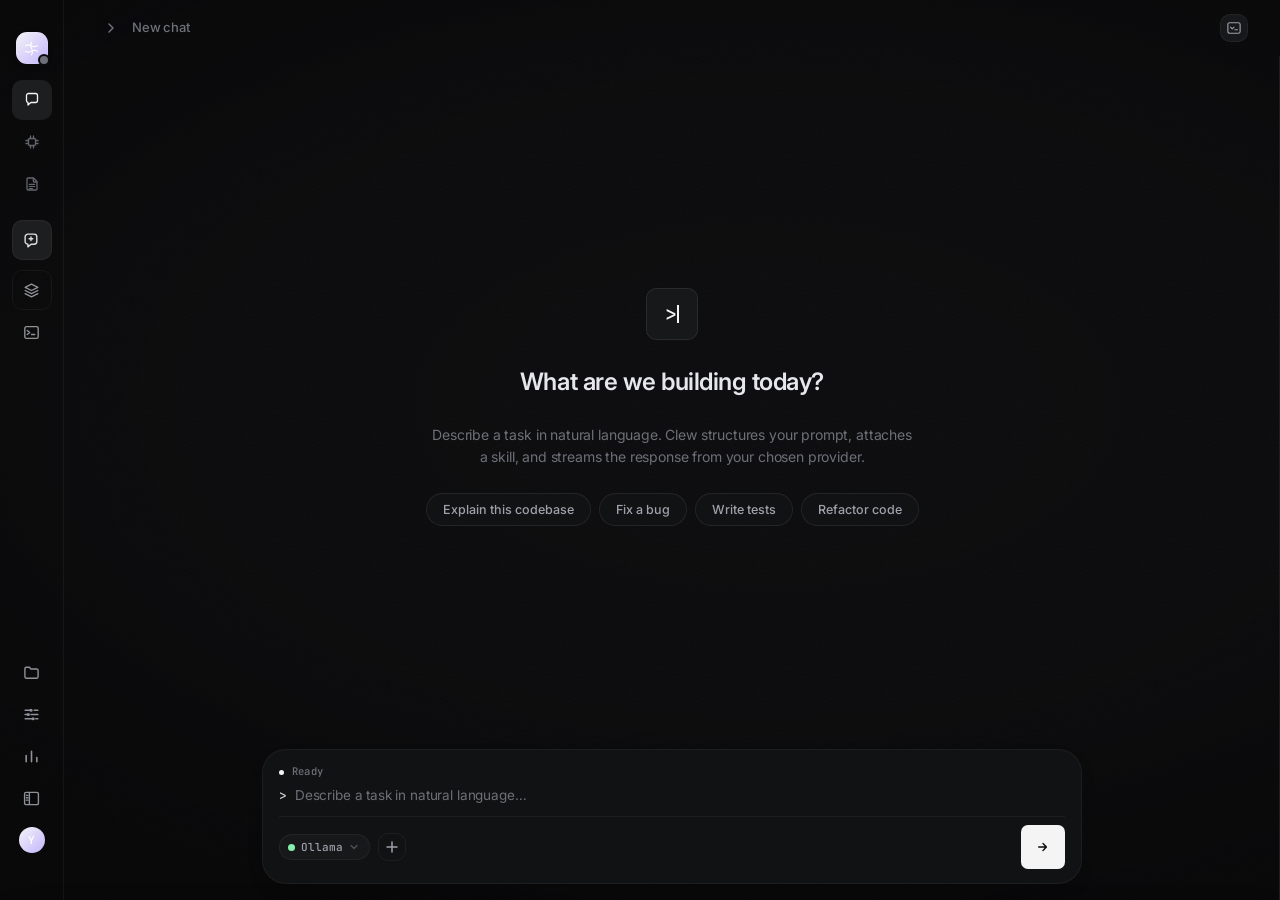
==== clew/web/index.html @ b18422e7 "Clew v2.0.0 — TUI frontend, Guardian safety, Rust native, v2 agent runtime - New Textual-based TUI f" ====
<!DOCTYPE html>
<html lang="en">
<head>
<meta charset="UTF-8">
<meta name="viewport" content="width=device-width, initial-scale=1.0">
<title>Clew v1.3.0 — Spaces for Thinking</title>
<link rel="preconnect" href="https://fonts.googleapis.com">
<link rel="preconnect" href="https://fonts.gstatic.com" crossorigin>
<link href="https://fonts.googleapis.com/css2?family=Inter:wght@400;500;600&family=JetBrains+Mono:wght@400;500&family=Lora:ital,wght@0,400;0,500;0,600;1,400&display=swap" rel="stylesheet">
<script src="qrc:///qtwebchannel/qwebchannel.js" onerror="window.__noQWebChannel=true"></script>
<link rel="stylesheet" href="style.css">
<link rel="stylesheet" href="apple-design.css">
</head>
<body>

<!-- Frameless window: invisible edge-resize handles -->
<div class="resize-edge top"    data-resize="top"></div>
<div class="resize-edge bottom" data-resize="bottom"></div>
<div class="resize-edge left"   data-resize="left"></div>
<div class="resize-edge right"  data-resize="right"></div>
<div class="resize-edge tl"     data-resize="top-left"></div>
<div class="resize-edge tr"     data-resize="top-right"></div>
<div class="resize-edge bl"     data-resize="bottom-left"></div>
<div class="resize-edge br"     data-resize="bottom-right"></div>

<div class="neural-bg"><canvas id="neural-canvas"></canvas></div>

<!-- Neural thinking pixels (generated by JS) -->
<div class="neural-pixels" id="neuralPixels"></div>

<!-- Synapse canvas for thinking animation -->
<canvas class="synapse-canvas" id="synapseCanvas"></canvas>
<div class="vignette"></div>

<div class="app sidebar-collapsed">
  <aside class="sidebar">
    <!-- macOS traffic lights (rendered only on darwin via CSS) — frameless window -->
    <div class="mac-traffic-lights" id="macTrafficLights" data-drag-region>
      <button class="tl tl-close" id="tlClose" title="Close" aria-label="Close"></button>
      <button class="tl tl-min" id="tlMin" title="Minimize" aria-label="Minimize"></button>
      <button class="tl tl-max" id="tlMax" title="Maximize" aria-label="Maximize"></button>
    </div>
    <div class="brand">
      <div class="brand-mark" title="Clew">
        <svg viewBox="0 0 24 24" fill="none" aria-hidden="true"><path d="M12 3c-1.6 3-1.6 6.5 0 9s1.6 6 0 9M3.5 8.2c3.2-1.6 6.5-1.6 8.5 0s5.3 1.6 8.5 0M3.5 15.8c3.2 1.6 6.5 1.6 8.5 0s5.3-1.6 8.5 0" stroke="currentColor" stroke-width="1.5" stroke-linecap="round"/></svg>
        <div class="brand-status" id="brandStatus" title="Backend status">
          <div class="brand-status-dot" id="brandStatusDot"></div>
        </div>
      </div>
      <div class="brand-name">Clew</div>
      <div class="brand-version">v1.3.0</div>
    </div>
    <!-- Section Switcher -->
    <div class="section-switcher" id="sectionSwitcher">
      <button class="section-btn active" data-section="general" title="General">
        <span class="section-icon"><svg viewBox="0 0 16 16" fill="none"><path d="M2.5 3.5A2 2 0 0 1 4.5 1.5h7A2 2 0 0 1 13.5 3.5v5A2 2 0 0 1 11.5 10.5H6.8L4 13v-2.5H3.9A2 2 0 0 1 2.5 8.5V3.5Z" stroke="currentColor" stroke-width="1.3" stroke-linejoin="round" stroke-linecap="round"/></svg></span>
        <span class="section-label">General</span>
      </button>
      <button class="section-btn" data-section="heavycode" title="Heavy Code — Advanced autonomous coding agent with subagents + multi-agent parallelism — 10 free runs/day">
        <span class="section-icon"><svg viewBox="0 0 16 16" fill="none"><rect x="4.5" y="4.5" width="7" height="7" rx="1.2" stroke="currentColor" stroke-width="1.3"/><path d="M6.5 4.5V2M9.5 4.5V2M6.5 14v-2.5M9.5 14v-2.5M4.5 6.5H2M4.5 9.5H2M11.5 6.5H14M11.5 9.5H14" stroke="currentColor" stroke-width="1.3" stroke-linecap="round"/></svg></span>
        <span class="section-label">Heavy Code</span>
        <div class="section-right"><span class="section-badge hc-badge" id="hcQuotaBadge">10/day</span></div>
      </button>
      <button class="section-btn" data-section="office" title="Office Worker — Create and edit .docx / .xlsx / .pptx files directly from chat">
        <span class="section-icon"><svg viewBox="0 0 16 16" fill="none"><path d="M4 2h5.5L13 5.5V13a1 1 0 0 1-1 1H4a1 1 0 0 1-1-1V3a1 1 0 0 1 1-1Z" stroke="currentColor" stroke-width="1.3" stroke-linejoin="round"/><path d="M9.3 2.1V5a1 1 0 0 0 1 1h2.8" stroke="currentColor" stroke-width="1.3" stroke-linejoin="round"/><path d="M5.3 8.4h5.4M5.3 10.5h5.4M5.3 12.6h3.2" stroke="currentColor" stroke-width="1.2" stroke-linecap="round"/></svg></span>
        <span class="section-label">Office Worker</span>
        <div class="section-right"><span class="section-badge office-badge" id="officeBadge">new</span></div>
      </button>
    </div>
    <div class="sidebar-section anim-stagger" id="generalSection">
      <button class="new-chat-btn" id="newChatBtn" title="New chat">
        <svg class="nav-icon" viewBox="0 0 16 16" fill="none"><path d="M2 4.6C2 3.2 3.2 2 4.6 2h5.8C11.8 2 13 3.2 13 4.6v4.3c0 1.4-1.2 2.6-2.6 2.6H7.6L4.6 14v-2.5h-.1C3.1 11.5 2 10.3 2 8.9V4.6Z" stroke="currentColor" stroke-width="1.3" stroke-linejoin="round" stroke-linecap="round"/><path d="M7.5 4.7v3.4M5.8 6.4h3.4" stroke="currentColor" stroke-width="1.3" stroke-linecap="round"/></svg>
        <span class="nav-label">New chat</span>
      </button>
      <button class="catalog-trigger" id="catalogBtn" title="Open chat catalog">
        <svg class="nav-icon" viewBox="0 0 16 16" fill="none"><path d="M8 2L2 5l6 3 6-3-6-3Z" stroke="currentColor" stroke-width="1.3" stroke-linejoin="round"/><path d="M2 8l6 3 6-3M2 11l6 3 6-3" stroke="currentColor" stroke-width="1.3" stroke-linecap="round" stroke-linejoin="round"/></svg>
        <span class="nav-label">Catalog</span>
        <span class="catalog-trigger-count" id="catalogTriggerCount">0</span>
      </button>
      <button class="nav-item" data-action="command" title="Command palette (⌘K)">
        <svg class="nav-icon" viewBox="0 0 16 16" fill="none"><rect x="1.7" y="2.5" width="12.6" height="11" rx="1.5" stroke="currentColor" stroke-width="1.3"/><path d="M4 6.1l2.3 1.9L4 9.9M8 9.9h3" stroke="currentColor" stroke-width="1.3" stroke-linecap="round" stroke-linejoin="round"/></svg>
        <span class="nav-label">Command</span>
        <span class="kbd">⌘K</span>
      </button>
    </div>

    <div class="sidebar-section" id="chatsSection">
      <div class="sidebar-label">Chats</div>
      <div class="chat-search">
        <svg class="chat-search-icon" width="12" height="12" viewBox="0 0 16 16" fill="none"><circle cx="7" cy="7" r="5" stroke="currentColor" stroke-width="1.4"/><path d="M11 11l3.2 3.2" stroke="currentColor" stroke-width="1.4" stroke-linecap="round"/></svg>
        <input type="text" id="chatSearchInput" class="chat-search-input" placeholder="Search chats" autocomplete="off">
      </div>
      <div class="chat-list" id="chatList"></div>
      <button class="all-chats-btn" id="allChatsBtn" style="display:none">
        <span>All chats</span>
        <span class="all-chats-count" id="allChatsCount">0</span>
      </button>
    </div>

    <div class="sidebar-spacer"></div>

    <div class="sidebar-section sidebar-footer">
      <button class="nav-item" id="openProjectBtn" title="Open project">
        <svg class="nav-icon" viewBox="0 0 16 16" fill="none"><path d="M1.8 4.4c0-.7.6-1.3 1.3-1.3h3l1.3 1.6h5.5c.7 0 1.3.6 1.3 1.3v6.1c0 .7-.6 1.3-1.3 1.3H3.1c-.7 0-1.3-.6-1.3-1.3V4.4Z" stroke="currentColor" stroke-width="1.3" stroke-linejoin="round"/></svg>
        <span class="nav-label">Open project</span>
      </button>
      <button class="nav-item" id="openSettingsBtn" title="Settings">
        <svg class="nav-icon" viewBox="0 0 16 16" fill="none"><path d="M2 4h5M10.5 4h3.5M2 8h2.5M7.5 8h6.5M2 12h7M12 12h2" stroke="currentColor" stroke-width="1.4" stroke-linecap="round"/><circle cx="7.5" cy="4" r="1.5" fill="currentColor"/><circle cx="5" cy="8" r="1.5" fill="currentColor"/><circle cx="9.5" cy="12" r="1.5" fill="currentColor"/></svg>
        <span class="nav-label">Settings</span>
      </button>
      <button class="nav-item" id="openUsageBtn" title="Token usage &amp; cost">
        <svg class="nav-icon" viewBox="0 0 16 16" fill="none"><path d="M3 13V7M8 13V3M13 13V9" stroke="currentColor" stroke-width="1.5" stroke-linecap="round" stroke-linejoin="round"/></svg>
        <span class="nav-label">Usage</span>
      </button>
      <button class="nav-item" id="fileTreeToggle" title="Toggle file tree panel">
        <svg class="nav-icon" viewBox="0 0 16 16" fill="none"><rect x="1.5" y="2.2" width="13" height="11.6" rx="1.4" stroke="currentColor" stroke-width="1.3"/><path d="M6 2.2v11.6" stroke="currentColor" stroke-width="1.3"/><path d="M3.2 5h1.6M3.2 7.3h1.6M3.2 9.6h1.6" stroke="currentColor" stroke-width="1.2" stroke-linecap="round"/></svg>
        <span class="nav-label">Files</span>
      </button>
      <button class="profile" id="profileBtn" title="Account">
        <div class="profile-avatar" id="profileAvatarInitials">U</div>
        <div class="profile-info">
          <div class="profile-name" id="profileNameLabel">You</div>
          <div class="profile-plan" id="profilePlan" style="display:none"></div>
        </div>
      </button>
    </div>
  </aside>

  <main class="stage">
    <header class="topbar" data-drag-region>
      <div class="topbar-left" style="display:flex;align-items:center;gap:var(--s-8)">
        <button class="sidebar-toggle" id="sidebarToggle" title="Toggle sidebar (⌘B)">
          <svg width="14" height="14" viewBox="0 0 14 14" fill="none"><path d="M8 3L4 7l4 4" stroke="currentColor" stroke-width="1.5" stroke-linecap="round" stroke-linejoin="round"/></svg>
        </button>
        <div class="breadcrumb">
          <span id="projectBreadcrumb" style="display:none;font-size:11px;color:var(--accent);font-family:'JetBrains Mono',monospace;background:var(--bg-floating);border:1px solid var(--border);padding:2px 8px;border-radius:var(--r-pill);margin-right:var(--s-8)"></span>
          <span id="chatBreadcrumb">New chat</span>
        </div>
      </div>
      <div class="topbar-right">
        <!-- v1.2: Swarm indicator -->
        <div id="swarmIndicator" class="swarm-indicator" style="display:none" title="Swarm: N agents active">
          <svg width="10" height="10" viewBox="0 0 16 16" fill="none"><circle cx="4" cy="4" r="2" stroke="currentColor" stroke-width="1.3"/><circle cx="12" cy="4" r="2" stroke="currentColor" stroke-width="1.3"/><circle cx="8" cy="12" r="2" stroke="currentColor" stroke-width="1.3"/><path d="M6 4.5h4M5.5 5.5l2 5M10.5 5.5l-2 5" stroke="currentColor" stroke-width="1" stroke-linecap="round"/></svg>
          <span id="swarmIndicatorCount">0</span>
        </div>
        <!-- v1.1: Token indicator -->
        <div id="tokenBar" class="token-bar" style="display:none" title="Token usage">
          <span class="tb-tokens" id="tbTokens">0 tokens</span>
          <span style="opacity:0.3">·</span>
          <span class="tb-cost" id="tbCost">$0.00</span>
          <span class="tb-burn" id="tbBurn"></span>
        </div>
        <button class="icon-btn" id="enhanceBtn" title="Enhance prompt" style="display:none">
          <svg width="14" height="14" viewBox="0 0 16 16" fill="none"><path d="M3 8l3 3 7-7" stroke="currentColor" stroke-width="1.5" stroke-linecap="round" stroke-linejoin="round"/></svg>
        </button>
        <button class="icon-btn" id="ragBtn" title="Search project context (RAG)" style="display:none">
          <svg width="14" height="14" viewBox="0 0 16 16" fill="none"><circle cx="7" cy="7" r="5" stroke="currentColor" stroke-width="1.5"/><path d="M11 11l3 3" stroke="currentColor" stroke-width="1.5" stroke-linecap="round"/></svg>
        </button>
        <!-- v2.0.0-tui: Launch TUI button -->
        <button class="icon-btn" id="launchTuiBtn" title="Open in Terminal (TUI)">
          <svg width="14" height="14" viewBox="0 0 16 16" fill="none"><rect x="1" y="2" width="14" height="12" rx="2" stroke="currentColor" stroke-width="1.3"/><path d="M4 7l2 2 2-2" stroke="currentColor" stroke-width="1.3" stroke-linecap="round" stroke-linejoin="round"/><path d="M9 10h3" stroke="currentColor" stroke-width="1.3" stroke-linecap="round"/></svg>
        </button>
      </div>
    </header>

    <div class="chat-view" id="chatView">
      <div class="empty-state" id="emptyState">
        <div class="empty-state-glyph" aria-hidden="true"><span class="eg-prompt">&gt;</span><span class="eg-cursor"></span></div>
        <h2>What are we building today?</h2>
        <p>Describe a task in natural language. Clew structures your prompt,
           attaches a skill, and streams the response from your chosen provider.</p>
        <div class="empty-state-suggestions" id="emptyStateSuggestions">
          <button class="es-chip" data-prompt="Explain what this codebase does and how it is structured">Explain this codebase</button>
          <button class="es-chip" data-prompt="Find and fix a bug in ">Fix a bug</button>
          <button class="es-chip" data-prompt="Write unit tests for ">Write tests</button>
          <button class="es-chip" data-prompt="Refactor this for clarity and performance: ">Refactor code</button>
        </div>
      </div>
    </div>

    <div class="composer-wrap">
      <!-- Provider dropdown — opens on click -->
      <div class="provider-dropdown" id="providerDropdown">
        <button class="provider-trigger" id="providerTrigger">
          <span class="pd-dot"></span>
          <span id="providerTriggerText">Ollama</span>
          <svg class="pd-arrow" width="10" height="10" viewBox="0 0 10 10" fill="none"><path d="M2 3.5l3 3 3-3" stroke="currentColor" stroke-width="1.4" stroke-linecap="round" stroke-linejoin="round"/></svg>
        </button>
        <div class="provider-menu" id="providerMenu"></div>
      </div>

      <div class="composer">
        <div class="composer-meta">
          <div class="composer-meta-dot"></div>
          <span id="composerStatus">Ready</span>
        </div>
        <div class="composer-inputrow">
          <span class="composer-prompt" aria-hidden="true">&gt;</span>
          <textarea class="composer-input" id="composerInput" placeholder="Describe a task in natural language…" rows="1"></textarea>
        </div>
        <div class="composer-footer">
          <div class="composer-attachments" id="attachments">
            <span class="attachment-chip" data-attach="template" id="templateChip" style="display:none">
              <svg class="chip-icon" viewBox="0 0 12 12" fill="none"><path d="M2 2h3l1.5 1.5H10V10H2V2Z" stroke="currentColor" stroke-width="1.2" stroke-linejoin="round"/></svg>
              <span id="templateChipText">Template</span>
              <span class="chip-remove" data-remove="template"><svg width="8" height="8" viewBox="0 0 8 8" fill="none"><path d="M1 1l6 6M7 1l-6 6" stroke="currentColor" stroke-width="1.2" stroke-linecap="round"/></svg></span>
            </span>
            <span class="attachment-chip" data-attach="skill" id="skillChip" style="display:none">
              <svg class="chip-icon" viewBox="0 0 12 12" fill="none"><path d="M6 1l1.5 3L11 5l-2.5 2.5L9 11l-3-1.5L3 11l.5-3.5L1 5l3.5-1L6 1Z" stroke="currentColor" stroke-width="1.2" stroke-linejoin="round"/></svg>
              <span id="skillChipText">Skill</span>
              <span class="chip-remove" data-remove="skill"><svg width="8" height="8" viewBox="0 0 8 8" fill="none"><path d="M1 1l6 6M7 1l-6 6" stroke="currentColor" stroke-width="1.2" stroke-linecap="round"/></svg></span>
            </span>
            <span class="attachment-chip" data-attach="context" id="contextChip" style="display:none">
              <svg class="chip-icon" viewBox="0 0 12 12" fill="none"><path d="M2 2h8v8H2V2Z" stroke="currentColor" stroke-width="1.2"/><path d="M4 5h4M4 7h2" stroke="currentColor" stroke-width="1" stroke-linecap="round"/></svg>
              <span id="contextChipText">Context</span>
              <span class="chip-remove" data-remove="context"><svg width="8" height="8" viewBox="0 0 8 8" fill="none"><path d="M1 1l6 6M7 1l-6 6" stroke="currentColor" stroke-width="1.2" stroke-linecap="round"/></svg></span>
            </span>
            <button class="model-selector-chip" id="modelSelectorChip" title="Switch model">
              <span class="ms-dot" id="msDot"></span>
              <span class="ms-label" id="msLabel">Ollama</span>
              <svg class="ms-arrow" width="10" height="10" viewBox="0 0 10 10" fill="none"><path d="M2 3.5l3 3 3-3" stroke="currentColor" stroke-width="1.4" stroke-linecap="round" stroke-linejoin="round"/></svg>
            </button>
            <div class="model-selector-menu" id="modelSelectorMenu"></div>
            <button class="composer-plus-btn" id="composerPlusBtn" title="Add skill, template, or context">
              <svg width="14" height="14" viewBox="0 0 14 14" fill="none"><path d="M7 2v10M2 7h10" stroke="currentColor" stroke-width="1.5" stroke-linecap="round"/></svg>
            </button>
            <div class="composer-plus-menu" id="composerPlusMenu">
              <button class="cpm-item" data-cpm="templates">
                <svg width="14" height="14" viewBox="0 0 16 16" fill="none"><path d="M3 2h7l3 3v9H3V2Z" stroke="currentColor" stroke-width="1.4" stroke-linejoin="round"/><path d="M10 2v3h3" stroke="currentColor" stroke-width="1.4" stroke-linejoin="round"/></svg>
                Template
              </button>
              <button class="cpm-item" data-cpm="skills">
                <svg width="14" height="14" viewBox="0 0 16 16" fill="none"><path d="M8 2l2 4 4 1-3 3 1 4-4-2-4 2 1-4-3-3 4-1 2-4Z" stroke="currentColor" stroke-width="1.4" stroke-linejoin="round"/></svg>
                Skill
              </button>
              <button class="cpm-item" data-cpm="context">
                <svg width="14" height="14" viewBox="0 0 16 16" fill="none"><path d="M3 2h10v12H3V2Z" stroke="currentColor" stroke-width="1.4"/><path d="M5 6h6M5 8.5h4M5 11h2" stroke="currentColor" stroke-width="1.2" stroke-linecap="round"/></svg>
                Add context (.md)
              </button>
            </div>
          </div>
          <div class="composer-actions">
            <button class="agent-mode-toggle" id="agentModeToggle" title="Agent Mode — lets Clew read, write, and run files in the project" aria-pressed="false">
              <svg width="13" height="13" viewBox="0 0 14 14" fill="none"><path d="M7 1.5v2M7 10.5v2M1.5 7h2M10.5 7h2M3.3 3.3l1.4 1.4M9.3 9.3l1.4 1.4M3.3 10.7l1.4-1.4M9.3 4.7l1.4-1.4" stroke="currentColor" stroke-width="1.3" stroke-linecap="round"/><circle cx="7" cy="7" r="2" stroke="currentColor" stroke-width="1.3"/></svg>
              <span id="agentModeToggleText">Agent</span>
            </button>
            <button class="plan-mode-toggle" id="planModeToggle" title="Plan Mode — Review the plan before execution" aria-pressed="false" style="display:none">
              <svg width="13" height="13" viewBox="0 0 14 14" fill="none"><path d="M1.5 3.5h11M1.5 7h11M1.5 10.5h7" stroke="currentColor" stroke-width="1.3" stroke-linecap="round"/><path d="M10.5 9l2 2-2 2" stroke="currentColor" stroke-width="1.3" stroke-linecap="round" stroke-linejoin="round"/></svg>
              <span id="planModeToggleText">Plan</span>
            </button>
            <button class="send-btn" id="sendBtn" title="Send (⌘ + Enter)">
              <svg width="14" height="14" viewBox="0 0 14 14" fill="none"><path d="M2 7h9M7 3l4 4-4 4" stroke="currentColor" stroke-width="1.6" stroke-linecap="round" stroke-linejoin="round"/></svg>
            </button>
          </div>
        </div>
      </div>


    </div>

    <div class="activity-panel" id="activityPanel">
      <div class="activity-header">
        <div class="activity-title">
          <div class="activity-pulse"></div>
          Agent · working
        </div>
        <button class="icon-btn" id="activityClose" style="width:20px;height:20px;">
          <svg width="11" height="11" viewBox="0 0 14 14" fill="none"><path d="M3 3l8 8M11 3l-8 8" stroke="currentColor" stroke-width="1.5" stroke-linecap="round"/></svg>
        </button>
        <div id="verifyStatus" class="verify-status" style="display:none" title="Verification status">
          <svg width="11" height="11" viewBox="0 0 16 16" fill="none"><path d="M3 8l3.5 3.5L13 5" stroke="currentColor" stroke-width="1.8" stroke-linecap="round" stroke-linejoin="round"/></svg>
          <span id="verifyStatusText">Verifying...</span>
        </div>
        <button class="icon-btn" id="undoAgentBtn" style="width:20px;height:20px;margin-left:4px" title="Undo last agent run">
          <svg width="12" height="12" viewBox="0 0 16 16" fill="none"><path d="M3 7h7a4 4 0 010 8H8" stroke="currentColor" stroke-width="1.4" stroke-linecap="round"/><path d="M6 4L3 7l3 3" stroke="currentColor" stroke-width="1.4" stroke-linecap="round" stroke-linejoin="round"/></svg>
        </button>
      </div>
      <div id="activitySteps"></div>
    </div>

    <div class="statusbar" id="statusbar">
      <span class="dot"></span>
      <span id="statusProvider">Ollama</span>
      <span class="sep">·</span>
      <span id="statusContext">Ready</span>
      <span class="sb-sep">|</span>
      <span class="sb-git" id="sbGit" title="Git status" style="display:none">
        <svg width="10" height="10" viewBox="0 0 16 16" fill="none"><circle cx="5" cy="8" r="2" stroke="currentColor" stroke-width="1.3"/><circle cx="11" cy="4" r="2" stroke="currentColor" stroke-width="1.3"/><path d="M7 8h2M11 6v4" stroke="currentColor" stroke-width="1.3" stroke-linecap="round"/></svg>
        <span id="sbGitBranch">main</span>
      </span>
      <span class="sb-tokens" id="sbTokens" title="Token usage" style="display:none">0 tokens</span>
      <span id="tokenOptIndicator" class="token-opt-indicator" style="display:none;cursor:pointer" title="Token optimization tips">
        <svg width="10" height="10" viewBox="0 0 16 16" fill="none"><path d="M8 1.5a6.5 6.5 0 100 13 6.5 6.5 0 000-13Z" stroke="currentColor" stroke-width="1.3"/><path d="M8 5v3l2 2" stroke="currentColor" stroke-width="1.3" stroke-linecap="round"/></svg>
        <span id="tokenOptText" style="font-size:9px"></span>
      </span>
      <span class="sb-ctx" id="sbCtx" title="Context window" style="display:none">0/128K</span>
      <span id="routerIndicator" style="display:none;margin-left:6px;padding:1px 8px;border-radius:999px;background:rgba(196,181,253,0.12);color:#C4B5FD;font-size:10px;white-space:nowrap;overflow:hidden;text-overflow:ellipsis;max-width:320px" title=""></span>
    </div>

    <button class="cv-toggle" id="cvToggle" title="Toggle code viewer (⌘+\)">
      <svg width="12" height="12" viewBox="0 0 14 14" fill="none"><path d="M5 3l-3 4 3 4M9 3l3 4-3 4" stroke="currentColor" stroke-width="1.4" stroke-linecap="round" stroke-linejoin="round"/></svg>
      <span class="cv-label">Code</span>
      <span class="cv-count" id="cvCount">0</span>
    </button>

    <div class="code-viewer" id="codeViewer">
      <div class="cv-header">
        <div class="cv-title-row"><div class="cv-tabs" id="cvTabs"></div></div>
        <div class="cv-actions">
          <button class="cv-action" id="cvWide" title="Toggle wide"><svg width="12" height="12" viewBox="0 0 14 14" fill="none"><path d="M2 5V2h3M9 2h3v3M12 9v3H9M5 12H2V9" stroke="currentColor" stroke-width="1.4" stroke-linecap="round"/></svg></button>
          <button class="cv-action" id="cvRefresh" title="Refresh files"><svg width="12" height="12" viewBox="0 0 24 24" fill="none" stroke="currentColor" stroke-width="2.2" stroke-linecap="round" stroke-linejoin="round"><polyline points="23 4 23 10 17 10"/><polyline points="1 20 1 14 7 14"/><path d="M3.51 9a9 9 0 0 1 14.85-3.36L23 10M1 14l4.64 4.36A9 9 0 0 0 20.49 15"/></svg></button>
          <button class="cv-action" id="cvClose" title="Collapse (⌘+\)"><svg width="12" height="12" viewBox="0 0 14 14" fill="none"><path d="M3 3l8 8M11 3l-8 8" stroke="currentColor" stroke-width="1.4" stroke-linecap="round"/></svg></button>
        </div>
      </div>
      <div class="cv-body">
        <div class="cv-tree" id="cvTree"></div>
        <div class="cv-editor" id="cvEditor">
          <div class="cv-breadcrumb" id="cvBreadcrumb">
            <span style="color:var(--text-muted)">No file selected</span>
            <div class="cv-status"></div>
          </div>
          <div class="cv-code" id="cvCode">
            <div class="cv-empty">
              <svg class="cv-empty-icon" viewBox="0 0 24 24" fill="none"><path d="M8 6l-4 6 4 6M16 6l4 6-4 6" stroke="currentColor" stroke-width="1.5" stroke-linecap="round" stroke-linejoin="round"/></svg>
              <div>Open a project to see files here.<br>Click "Open project" in the sidebar.</div>
            </div>
          </div>
        </div>
      </div>
    </div>

    <!-- v1.1: Git status bar -->
    <div id="gitBar" class="git-bar" style="display:none">
      <div class="gb-branch">
        <svg viewBox="0 0 16 16" fill="none"><circle cx="5" cy="8" r="2" stroke="currentColor" stroke-width="1.3"/><circle cx="11" cy="4" r="2" stroke="currentColor" stroke-width="1.3"/><path d="M7 8h2M11 6v4" stroke="currentColor" stroke-width="1.3" stroke-linecap="round"/></svg>
        <span id="gbBranchName">main</span>
      </div>
      <div class="gb-changes">
        <span class="gb-dot staged" id="gbStagedDot"></span><span class="gb-count" id="gbStagedCount">0 staged</span>
        <span class="gb-dot unstaged" id="gbUnstagedDot"></span><span class="gb-count" id="gbUnstagedCount">0 changes</span>
      </div>
      <div class="gb-actions">
        <button class="gb-btn" id="gbCommitBtn">Commit</button>
        <button class="gb-btn" id="gbStageAllBtn">Stage all</button>
      </div>
    </div>

    <!-- v1.1: Context indicator -->
    <div id="contextIndicator" class="context-indicator" style="display:none;position:fixed;bottom:40px;right:16px;z-index:8">
      <span id="ciLabel">Context</span>
      <div class="ci-bar"><div class="ci-fill" id="ciFill" style="width:0%"></div></div>
      <span id="ciTokens">0/128K</span>
    </div>
  
    <!-- v1.1.1: Heavy Code pane — now scoped to .stage so the Clew sidebar stays visible -->
    <!-- v1.1.0: Heavy Code section pane (real, not a Coming Soon stub) -->
    <div class="hc-pane" id="heavycodePane">
      <header class="hc-topbar">
        <div class="hc-topbar-left">
          <button class="sidebar-toggle hc-clew-toggle-btn" id="hcClewSidebarToggle" title="Toggle Clew sidebar (⌘B)">
            <svg width="14" height="14" viewBox="0 0 14 14" fill="none"><path d="M8 3L4 7l4 4" stroke="currentColor" stroke-width="1.5" stroke-linecap="round" stroke-linejoin="round"/></svg>
          </button>
          <h3 class="hc-title">Heavy Code</h3>
          <span class="hc-subtitle">Multi-agent coding — subagents + parallel execution</span>
        </div>
        <div class="hc-topbar-right">
          <div class="hc-quota-pill" id="hcQuotaPill" title="Daily Heavy Code runs (resets at 00:00 UTC)">
            <span class="hc-quota-label">Today:</span>
            <span class="hc-quota-count" id="hcQuotaCount">0 / 10</span>
          </div>
        </div>
      </header>

      <div class="hc-body">
        <div class="hc-drawer-backdrop" id="hcDrawerBackdrop"></div>

        <!-- Chat + composer (always full width) -->
        <main class="hc-main">
          <div class="hc-chat" id="hcChatView">
            <div class="hc-empty-state" id="hcEmptyState">
              <div class="hc-empty-icon"><svg width="20" height="20" viewBox="0 0 16 16" fill="none"><path d="M9 1L3 9h4l-1 6 6-8H8l1-6Z" stroke="currentColor" stroke-width="1.3" stroke-linejoin="round"/></svg></div>
              <h4>Heavy Code — multi-agent engineering</h4>
              <p>Describe a complex engineering task. The agent will plan, optionally spawn subagents, and execute step by step.</p>
              <div class="hc-suggestions">
                <button class="hc-suggestion" data-prompt="Refactor the auth module: extract token validation into a separate module, update all imports, and add tests for the new module.">Refactor auth module + add tests</button>
                <button class="hc-suggestion" data-prompt="Analyze the codebase for security issues. Spawn a reviewer subagent for each major module and summarize findings.">Security audit with parallel reviewers</button>
                <button class="hc-suggestion" data-prompt="Add a new /health endpoint to the API. Use an architect subagent to plan, then implement the plan, then spawn a tester subagent to write tests.">Add /health endpoint (full cycle)</button>
                <button class="hc-suggestion" data-prompt="Find and fix all TODO comments in the src/ directory. For each TODO, spawn an implementer subagent to address it.">Fix all TODOs in parallel</button>
              </div>
            </div>
          </div>
          <div class="hc-composer-wrap">
            <textarea id="hcComposerInput" class="hc-composer-input" placeholder="Describe a complex engineering task…  (⌘+Enter to send)" rows="3"></textarea>
            <div class="hc-composer-actions">
              <span class="hc-composer-hint" id="hcComposerHint">Multi-agent mode: single</span>
              <button class="btn-primary hc-send-btn" id="hcSendBtn">Send</button>
            </div>
          </div>
        </main>

        <!-- Quick-settings drawer: subagent + multi-agent controls. Floats
             in from the right via the handle tab below, doesn't push the
             chat around. -->
        <aside class="hc-sidebar" id="hcSidebar">
          <!-- hidden legacy trigger kept for app.js compatibility (see note below) -->
          <button class="btn-secondary hc-settings-btn" id="hcSettingsBtn" title="Agent settings" style="display:none">⚙ Settings</button>
          <div class="hc-sidebar-section">
            <div class="hc-sidebar-title">Multi-Agent Mode</div>
            <div class="hc-mode-options" id="hcModeOptions">
              <label class="hc-mode-option selected" data-mode="single">
                <input type="radio" name="hcMode" value="single" checked>
                <div class="hc-mode-content">
                  <div class="hc-mode-name">Single agent</div>
                  <div class="hc-mode-desc">One strong agent runs the whole task. Up to 20 iterations.</div>
                </div>
              </label>
              <label class="hc-mode-option" data-mode="subagent">
                <input type="radio" name="hcMode" value="subagent">
                <div class="hc-mode-content">
                  <div class="hc-mode-name">Orchestrator + subagents</div>
                  <div class="hc-mode-desc">Parent agent plans, then delegates sub-tasks to specialist subagents (architect / implementer / reviewer / tester).</div>
                </div>
              </label>
              <label class="hc-mode-option" data-mode="parallel">
                <input type="radio" name="hcMode" value="parallel">
                <div class="hc-mode-content">
                  <div class="hc-mode-name">Parallel multi-agents</div>
                  <div class="hc-mode-desc">Best for independent sub-tasks (e.g. refactor 5 unrelated files). Up to 5 subagents in parallel.</div>
                </div>
              </label>
            </div>
          </div>

          <div class="hc-sidebar-section">
            <div class="hc-sidebar-title">Subagent Roles</div>
            <div class="hc-role-hint">Preferred role hint for subagents:</div>
            <select id="hcRoleHint" class="hc-role-select">
              <option value="auto">Auto (let agent decide)</option>
              <option value="architect">Architect (planning)</option>
              <option value="implementer">Implementer (writes code)</option>
              <option value="reviewer">Reviewer (code review)</option>
              <option value="tester">Tester (test generation)</option>
              <option value="generalist">Generalist</option>
            </select>
          </div>

          <details class="hc-more">
            <summary class="hc-more-summary">
              <span>More details</span>
              <svg class="hc-more-chevron" width="11" height="11" viewBox="0 0 14 14" fill="none"><path d="M4 5.5L7 8.5L10 5.5" stroke="currentColor" stroke-width="1.5" stroke-linecap="round" stroke-linejoin="round"/></svg>
            </summary>

            <div class="hc-sidebar-section">
              <div class="hc-sidebar-title">Capabilities</div>
              <ul class="hc-cap-list">
                <li><span class="hc-cap-icon"><svg width="13" height="13" viewBox="0 0 16 16" fill="none"><path d="M9 1L3 9h4l-1 6 6-8H8l1-6Z" stroke="currentColor" stroke-width="1.3" stroke-linejoin="round"/></svg></span> <span>Up to 20 iterations per run (vs 8 in General)</span></li>
                <li><span class="hc-cap-icon"><svg width="13" height="13" viewBox="0 0 16 16" fill="none"><circle cx="4" cy="4" r="1.8" stroke="currentColor" stroke-width="1.3"/><circle cx="4" cy="12" r="1.8" stroke="currentColor" stroke-width="1.3"/><circle cx="12.5" cy="8" r="1.8" stroke="currentColor" stroke-width="1.3"/><path d="M5.8 4.6h1.7a4 4 0 014 4M5.8 11.4h1.7a4 4 0 004-4" stroke="currentColor" stroke-width="1.3"/></svg></span> <span>spawn_subagent tool — delegate sub-tasks</span></li>
                <li><span class="hc-cap-icon"><svg width="13" height="13" viewBox="0 0 16 16" fill="none"><path d="M1.5 4h3l7 8h2.5M1.5 12h3l2.3-2.7M9.7 6.7L12 4h2.5" stroke="currentColor" stroke-width="1.3" stroke-linecap="round" stroke-linejoin="round"/><path d="M12 2.2L14.3 4 12 5.8M12 10.2l2.3 1.8-2.3 1.8" stroke="currentColor" stroke-width="1.3" stroke-linecap="round" stroke-linejoin="round"/></svg></span> <span>spawn_multi_agents — up to 5 parallel</span></li>
                <li><span class="hc-cap-icon"><svg width="13" height="13" viewBox="0 0 16 16" fill="none"><path d="M5 1.5v3.2M11 1.5v3.2M3 4.7h10v2.8a5 5 0 01-5 5 5 5 0 01-5-5V4.7Z" stroke="currentColor" stroke-width="1.3" stroke-linejoin="round"/><path d="M8 12.5v2" stroke="currentColor" stroke-width="1.3" stroke-linecap="round"/></svg></span> <span>MCP tools (filesystem, github, browser, ...)</span></li>
                <li><span class="hc-cap-icon"><svg width="13" height="13" viewBox="0 0 16 16" fill="none"><path d="M8 1.3l4.8 1.9v3.7c0 3.3-2.1 5.5-4.8 6.7-2.7-1.2-4.8-3.4-4.8-6.7V3.2L8 1.3Z" stroke="currentColor" stroke-width="1.3" stroke-linejoin="round"/><path d="M5.7 7.9l1.6 1.6L10.4 6" stroke="currentColor" stroke-width="1.3" stroke-linecap="round" stroke-linejoin="round"/></svg></span> <span>Diff review + autonomy settings still apply</span></li>
              </ul>
            </div>

            <div class="hc-sidebar-section hc-quota-section">
              <div class="hc-sidebar-title">Free Tier</div>
              <div class="hc-quota-text">
                <strong id="hcQuotaText">10 runs/day free</strong><br>
                <span class="hc-quota-muted">Future versions will offer paid tiers with higher limits.</span>
              </div>
              <button class="btn-secondary hc-reset-btn" id="hcResetQuotaBtn" title="Reset quota counter (debug)">Reset counter</button>
            </div>
          </details>

          <!-- Swarm Roster Panel -->
          <div class="hc-sidebar-section" id="swarmSection">
            <div class="hc-sidebar-title" style="display:flex;align-items:center;justify-content:space-between">
              <span>Swarm Roster</span>
              <div style="display:flex;gap:4px">
                <button class="btn-secondary" id="swarmSpawnBtn" style="font-size:10px;padding:2px 8px;min-width:auto" title="Spawn new agent">
                  <svg width="10" height="10" viewBox="0 0 14 14" fill="none"><path d="M7 2v10M2 7h10" stroke="currentColor" stroke-width="1.5" stroke-linecap="round"/></svg>
                  Spawn
                </button>
                <button class="btn-secondary" id="swarmCleanupBtn" style="font-size:10px;padding:2px 8px;min-width:auto" title="Remove all agents">
                  Clean
                </button>
              </div>
            </div>
            <div class="swarm-list" id="swarmList">
              <div class="swarm-empty" id="swarmEmpty">No agents spawned yet. Click Spawn to add agents to the swarm.</div>
            </div>
            <div class="swarm-spawn-form" id="swarmSpawnForm" style="display:none">
              <input type="text" id="swarmNameInput" placeholder="Agent name (e.g. Auth Implementer)" style="width:100%;margin-bottom:6px">
              <textarea id="swarmGoalInput" placeholder="Agent goal..." rows="2" style="width:100%;margin-bottom:6px;resize:vertical"></textarea>
              <select id="swarmRoleSelect" style="width:100%;margin-bottom:6px">
                <option value="generalist">Generalist</option>
                <option value="architect">Architect</option>
                <option value="implementer">Implementer</option>
                <option value="reviewer">Reviewer</option>
                <option value="tester">Tester</option>
              </select>
              <div style="display:flex;gap:4px;justify-content:flex-end">
                <button class="btn-secondary" id="swarmCancelBtn" style="font-size:10px;padding:2px 10px;min-width:auto">Cancel</button>
                <button class="btn-primary" id="swarmConfirmSpawnBtn" style="font-size:10px;padding:2px 10px;min-width:auto;background:var(--success);color:#000">Spawn</button>
              </div>
            </div>
          </div>
        </aside>

        <button class="hc-drawer-handle" id="hcDrawerHandle" title="Quick settings">
          <svg viewBox="0 0 16 16" fill="none"><path d="M3 4.5h10M3 8h10M3 11.5h10" stroke="currentColor" stroke-width="1.4" stroke-linecap="round"/><circle cx="6" cy="4.5" r="1.4" fill="currentColor"/><circle cx="11" cy="8" r="1.4" fill="currentColor"/><circle cx="7" cy="11.5" r="1.4" fill="currentColor"/></svg>
        </button>
      </div>
    </div>

    <!-- v1.2.0: Office Worker pane — similar to Heavy Code, scoped to .stage -->
    <div class="office-pane" id="officePane">
      <header class="office-topbar">
        <div class="office-topbar-left">
          <button class="sidebar-toggle office-clew-toggle-btn" id="officeClewSidebarToggle" title="Toggle Clew sidebar (⌘B)">
            <svg width="14" height="14" viewBox="0 0 14 14" fill="none"><path d="M8 3L4 7l4 4" stroke="currentColor" stroke-width="1.5" stroke-linecap="round" stroke-linejoin="round"/></svg>
          </button>
          <h3 class="office-title">Office Worker</h3>
          <span class="office-subtitle">Create and edit .docx / .xlsx / .pptx files</span>
        </div>
      </header>

      <div class="office-body">
        <div class="office-drawer-backdrop" id="officeDrawerBackdrop"></div>

        <!-- Chat + composer (always full width) -->
        <main class="office-main">
          <div class="office-chat" id="officeChatView">
            <div class="office-empty-state" id="officeEmptyState">
              <div class="office-empty-icon"><svg width="22" height="22" viewBox="0 0 16 16" fill="none"><path d="M3 1.5h7l3 3v10H3v-13Z" stroke="currentColor" stroke-width="1.3" stroke-linejoin="round"/><path d="M10 1.5v3h3" stroke="currentColor" stroke-width="1.3" stroke-linejoin="round"/><path d="M5 8.2h6M5 10.4h6M5 12.6h3.5" stroke="currentColor" stroke-width="1.2" stroke-linecap="round"/></svg></div>
              <h4>Office Worker — document automation</h4>
              <p>Describe a document task. The agent will create .docx, .xlsx, or .pptx files and populate them with your content.</p>
              <div class="office-suggestions">
                <button class="office-suggestion" data-prompt="Create a report.docx with a title, introduction paragraph, and a 3x3 table with sample data.">Create a Word report</button>
                <button class="office-suggestion" data-prompt="Create an inventory.xlsx with columns for Item, Quantity, Price. Add 5 rows of sample data.">Create an Excel sheet</button>
                <button class="office-suggestion" data-prompt="Create a presentation.pptx with 3 slides: title slide, content slide with bullet points, and a conclusion slide.">Create a presentation</button>
                <button class="office-suggestion" data-prompt="Create a budget.xlsx with expense categories, amounts, and a pie chart visualization.">Create a budget with chart</button>
              </div>
            </div>
          </div>
          <div class="office-composer-wrap">
            <textarea id="officeComposerInput" class="office-composer-input" placeholder="Describe a document task…  (⌘+Enter to send)" rows="3"></textarea>
            <div class="office-composer-actions">
              <span class="office-composer-hint" id="officeComposerHint">Document type: Word (.docx)</span>
              <button class="btn-primary office-send-btn" id="officeSendBtn">Send</button>
            </div>
          </div>
        </main>

        <!-- Quick-settings drawer: document type + capabilities. Floats in
             from the right via the handle tab below. -->
        <aside class="office-sidebar" id="officeSidebar">
          <div class="office-sidebar-section">
            <div class="office-sidebar-title">Document Type</div>
            <div class="office-doc-types" id="officeDocTypes">
              <label class="office-doc-type selected" data-type="docx">
                <input type="radio" name="officeType" value="docx" checked>
                <span class="office-doc-icon"><svg viewBox="0 0 16 16" fill="none"><path d="M3 1.5h7l3 3v10H3v-13Z" stroke="currentColor" stroke-width="1.3" stroke-linejoin="round"/><path d="M10 1.5v3h3" stroke="currentColor" stroke-width="1.3" stroke-linejoin="round"/><path d="M5 8.2h6M5 10.4h6M5 12.6h3.5" stroke="currentColor" stroke-width="1.2" stroke-linecap="round"/></svg></span>
                <div class="office-doc-content">
                  <div class="office-doc-name">Word</div>
                  <div class="office-doc-desc">.docx — paragraphs, headings, tables</div>
                </div>
              </label>
              <label class="office-doc-type" data-type="xlsx">
                <input type="radio" name="officeType" value="xlsx">
                <span class="office-doc-icon"><svg viewBox="0 0 16 16" fill="none"><rect x="2" y="2.5" width="12" height="11" rx="1.2" stroke="currentColor" stroke-width="1.3"/><path d="M2 6.3h12M6.3 2.5v11M10.3 2.5v11" stroke="currentColor" stroke-width="1.1"/></svg></span>
                <div class="office-doc-content">
                  <div class="office-doc-name">Excel</div>
                  <div class="office-doc-desc">.xlsx — sheets, cells, charts</div>
                </div>
              </label>
              <label class="office-doc-type" data-type="pptx">
                <input type="radio" name="officeType" value="pptx">
                <span class="office-doc-icon"><svg viewBox="0 0 16 16" fill="none"><rect x="1.5" y="2.5" width="13" height="9" rx="1.2" stroke="currentColor" stroke-width="1.3"/><path d="M6 14h4M8 11.5V14" stroke="currentColor" stroke-width="1.2" stroke-linecap="round"/><path d="M4.5 9V5.6l2.4 1.7 2.6-3.3v5" stroke="currentColor" stroke-width="1.2" stroke-linecap="round" stroke-linejoin="round"/></svg></span>
                <div class="office-doc-content">
                  <div class="office-doc-name">PowerPoint</div>
                  <div class="office-doc-desc">.pptx — slides, shapes, text boxes</div>
                </div>
              </label>
            </div>
          </div>

          <div class="office-sidebar-section">
            <div class="office-sidebar-title">Capabilities</div>
            <ul class="office-cap-list">
              <li><span class="office-cap-icon">✓</span> Create documents from scratch</li>
              <li><span class="office-cap-icon">✓</span> Add paragraphs, headings, tables</li>
              <li><span class="office-cap-icon">✓</span> Format cells and add charts</li>
              <li><span class="office-cap-icon">✓</span> Insert slides and shapes</li>
              <li><span class="office-cap-icon">✓</span> Find and replace text</li>
              <li><span class="office-cap-icon">✓</span> View document structure</li>
              <li><span class="office-cap-icon">✓</span> Save copies under new paths</li>
            </ul>
          </div>
        </aside>

        <button class="office-drawer-handle" id="officeDrawerHandle" title="Quick settings">
          <svg viewBox="0 0 16 16" fill="none"><path d="M3 4.5h10M3 8h10M3 11.5h10" stroke="currentColor" stroke-width="1.4" stroke-linecap="round"/><circle cx="6" cy="4.5" r="1.4" fill="currentColor"/><circle cx="11" cy="8" r="1.4" fill="currentColor"/><circle cx="7" cy="11.5" r="1.4" fill="currentColor"/></svg>
        </button>
      </div>
    </div>
</main>
</div>

<!-- v1.1: Persistent file tree panel -->
    <div class="file-tree-panel" id="fileTreePanel">
      <div class="ftp-header">
        <span class="ftp-title">Files</span>
        <div class="ftp-actions">
          <button class="ftp-action" id="ftpRefresh" title="Refresh">
            <svg width="12" height="12" viewBox="0 0 24 24" fill="none" stroke="currentColor" stroke-width="2.2" stroke-linecap="round" stroke-linejoin="round"><polyline points="23 4 23 10 17 10"/><polyline points="1 20 1 14 7 14"/><path d="M3.51 9a9 9 0 0 1 14.85-3.36L23 10M1 14l4.64 4.36A9 9 0 0 0 20.49 15"/></svg>
          </button>
          <button class="ftp-action" id="ftpCollapse" title="Collapse panel">
            <svg width="11" height="11" viewBox="0 0 14 14" fill="none"><path d="M3 3l8 8M11 3l-8 8" stroke="currentColor" stroke-width="1.5" stroke-linecap="round"/></svg>
          </button>
        </div>
      </div>
      <div class="ftp-tree" id="ftpTree"></div>
      <div class="ftp-editor" id="ftpEditor" style="display:none">
        <div class="ftp-breadcrumb" id="ftpBreadcrumb"></div>
        <div class="ftp-code" id="ftpCode"></div>
      </div>
    </div>

<!-- Drawer (outside .stage to avoid overflow:hidden clipping) -->
<div class="backdrop" id="backdrop"></div>
<div class="drawer" id="drawerOuter">
  <div class="drawer-header">
    <div>
      <div class="drawer-title" id="drawerTitle">Prompt Templates</div>
      <div class="drawer-subtitle" id="drawerSubtitle">Structure your intent — Clew fills the skeleton.</div>
    </div>
    <button class="drawer-close" id="drawerClose"><svg width="14" height="14" viewBox="0 0 14 14" fill="none"><path d="M3 3l8 8M11 3l-8 8" stroke="currentColor" stroke-width="1.5" stroke-linecap="round"/></svg></button>
  </div>
  <div class="drawer-grid" id="drawerGrid"></div>
</div>

<!-- All Chats Modal (doubles as Catalog) -->
<div class="modal-backdrop" id="allChatsBackdrop"></div>
<div class="modal" id="allChatsModal" style="max-width:min(620px,92vw)">
  <div class="modal-header">
    <div class="modal-title" id="allChatsModalTitle">All Chats</div>
    <button class="modal-close" id="allChatsClose"><svg width="14" height="14" viewBox="0 0 14 14" fill="none"><path d="M3 3l8 8M11 3l-8 8" stroke="currentColor" stroke-width="1.5" stroke-linecap="round"/></svg></button>
  </div>
  <div class="modal-body" id="allChatsBody"></div>
</div>

<!-- Settings Modal -->
<div class="modal-backdrop" id="modalBackdrop"></div>
<div class="modal" id="settingsModal">
  <div class="modal-header">
    <div class="modal-title" id="modalTitle">Settings</div>
    <button class="modal-close" id="modalClose"><svg width="14" height="14" viewBox="0 0 14 14" fill="none"><path d="M3 3l8 8M11 3l-8 8" stroke="currentColor" stroke-width="1.5" stroke-linecap="round"/></svg></button>
  </div>
  <div class="modal-tabs" id="modalTabs">
    <div class="modal-tab active" data-tab="appearance">Appearance</div>
    <div class="modal-tab" data-tab="providers">Providers</div>
    <div class="modal-tab" data-tab="agent">Agent</div>
    <div class="modal-tab" data-tab="project">Project</div>
    <div class="modal-tab" data-tab="mcp">MCP</div>
    <div class="modal-tab" data-tab="snippets">Snippets</div>
    <div class="modal-tab" data-tab="about">About</div>
  </div>
  <div class="modal-body" id="settingsBody"></div>
  <div class="modal-footer" id="modalFooter">
    <button class="btn-secondary" id="modalCancel">Cancel</button>
    <button class="btn-primary" id="modalSave">Save changes</button>
  </div>
</div>

<!-- Usage Modal -->
<div class="modal-backdrop" id="usageBackdrop"></div>
<div class="modal" id="usageModal" style="max-width:min(760px,92vw)">
  <div class="modal-header">
    <div class="modal-title">Usage</div>
    <button class="modal-close" id="usageClose"><svg width="14" height="14" viewBox="0 0 14 14" fill="none"><path d="M3 3l8 8M11 3l-8 8" stroke="currentColor" stroke-width="1.5" stroke-linecap="round"/></svg></button>
  </div>
  <div class="modal-body" id="usageBody"></div>
</div>

<!-- Account Modal -->
<div class="modal-backdrop" id="accountBackdrop"></div>
<div class="modal" id="accountModal" style="max-width:min(440px,92vw)">
  <div class="modal-header">
    <div class="modal-title">Account</div>
    <button class="modal-close" id="accountClose"><svg width="14" height="14" viewBox="0 0 14 14" fill="none"><path d="M3 3l8 8M11 3l-8 8" stroke="currentColor" stroke-width="1.5" stroke-linecap="round"/></svg></button>
  </div>
  <div class="modal-body" id="accountBody"></div>
</div>

<!-- Command Palette -->
<div class="cmd-palette" id="cmdPalette">
  <div class="cmd-input-wrap">
    <span class="cmd-prompt" aria-hidden="true">&gt;</span>
    <input class="cmd-input" id="cmdInput" placeholder="Type a command or search…" autocomplete="off">
  </div>
  <div class="cmd-results" id="cmdResults"></div>
</div>

<!-- Coming Soon Overlays -->
<div class="cs-overlay-backdrop" id="csBackdrop"></div>

<!-- Heavy Code settings + activity panel shared with General; uses same modals -->

<!-- Toast -->
<div class="toast" id="toast"></div>

<!-- v1.0.4: Diff Review Modal -->
<div class="diff-modal" id="diffModal" style="position:fixed;inset:0;z-index:9999;background:rgba(0,0,0,0.6);display:none;align-items:center;justify-content:center">
  <div style="background:var(--bg-secondary);border:1px solid var(--border-strong);border-radius:var(--r-panel);width:90%;max-width:820px;max-height:80vh;display:flex;flex-direction:column;overflow:hidden">
    <div style="padding:var(--s-16) var(--s-24);border-bottom:1px solid var(--border);display:flex;align-items:center;justify-content:space-between">
      <div><span style="font-weight:600;font-size:14px">Review File Change</span> <span id="diffFilePath" style="color:var(--text-secondary);font-size:12px;margin-left:var(--s-8)"></span></div>
      <div id="diffStats" style="font-size:11px;color:var(--text-muted)"></div>
    </div>
    <pre id="diffContent" style="flex:1;overflow:auto;padding:var(--s-16);margin:0;font-size:12px;line-height:1.6;font-family:'JetBrains Mono',monospace;background:var(--bg-primary);color:var(--text-secondary);white-space:pre-wrap;word-break:break-all"></pre>
    <div style="padding:var(--s-16) var(--s-24);border-top:1px solid var(--border);display:flex;gap:var(--s-12);justify-content:flex-end">
      <button class="btn-secondary" id="diffReject" style="min-width:100px">Reject</button>
      <button class="btn-primary" id="diffApply" style="min-width:100px;background:var(--success);color:#000">Apply</button>
    </div>
  </div>
</div>

<!-- v1.1.1: Action Confirmation Modal (execute_command / delete_file / etc.) -->
<div class="diff-modal" id="actionConfirmModal" style="position:fixed;inset:0;z-index:9999;background:rgba(0,0,0,0.6);display:none;align-items:center;justify-content:center">
  <div style="background:var(--bg-secondary);border:1px solid var(--border-strong);border-radius:var(--r-panel);width:90%;max-width:520px;display:flex;flex-direction:column;overflow:hidden">
    <div style="padding:var(--s-16) var(--s-24);border-bottom:1px solid var(--border)">
      <span style="font-weight:600;font-size:14px">Agent wants to run an action</span>
    </div>
    <div style="padding:var(--s-16) var(--s-24)">
      <div id="actionConfirmType" style="font-size:11px;text-transform:uppercase;letter-spacing:0.04em;color:var(--text-muted);margin-bottom:var(--s-8)"></div>
      <pre id="actionConfirmSummary" style="margin:0;font-size:13px;line-height:1.6;font-family:'JetBrains Mono',monospace;background:var(--bg-primary);color:var(--text-secondary);white-space:pre-wrap;word-break:break-all;padding:var(--s-12);border-radius:var(--r-input);border:1px solid var(--border)"></pre>
    </div>
    <div style="padding:var(--s-16) var(--s-24);border-top:1px solid var(--border);display:flex;gap:var(--s-12);justify-content:flex-end">
      <button class="btn-secondary" id="actionConfirmDeny" style="min-width:100px">Deny</button>
      <button class="btn-primary" id="actionConfirmAllow" style="min-width:100px;background:var(--success);color:#000">Allow</button>
    </div>
  </div>
</div>

<!-- Guardian Safety Review Modal (v1.2: 3-button verdict + proposed fix) -->
<div class="diff-modal" id="guardianConfirmModal" style="position:fixed;inset:0;z-index:9999;background:rgba(0,0,0,0.6);display:none;align-items:center;justify-content:center">
  <div style="background:var(--bg-secondary);border:1px solid var(--border-strong);border-radius:var(--r-panel);width:90%;max-width:680px;display:flex;flex-direction:column;overflow:hidden;max-height:85vh">
    <div style="padding:var(--s-16) var(--s-24);border-bottom:1px solid var(--border);background:linear-gradient(90deg,var(--warning-bg),var(--error-bg));">
      <div style="display:flex;align-items:center;gap:var(--s-8)">
        <svg width="18" height="18" viewBox="0 0 24 24" fill="none" stroke="var(--warning)" stroke-width="2" stroke-linecap="round" stroke-linejoin="round"><path d="M10.29 3.86L1.82 18a2 2 0 0 0 1.71 3h16.94a2 2 0 0 0 1.71-3L13.71 3.86a2 2 0 0 0-3.42 0z"></path><line x1="12" y1="9" x2="12" y2="13"></line><line x1="12" y1="17" x2="12.01" y2="17"></line></svg>
        <span style="font-weight:600;font-size:14px;color:var(--warning)">Guardian Safety Review</span>
      </div>
    </div>
    <div style="padding:var(--s-16) var(--s-24);overflow:auto;flex:1">
      <div style="display:flex;align-items:center;gap:var(--s-8);margin-bottom:var(--s-12);flex-wrap:wrap">
        <span id="guardianAction" style="font-size:11px;text-transform:uppercase;letter-spacing:0.04em;color:var(--text-muted);background:var(--bg-primary);padding:2px 8px;border-radius:var(--r-input);font-family:'JetBrains Mono',monospace"></span>
        <span id="guardianVerdict" style="font-size:11px;font-weight:600;padding:2px 8px;border-radius:var(--r-input);background:var(--warning-bg);color:var(--warning)"></span>
      </div>
      <pre id="guardianSummary" style="margin:0 0 var(--s-16) 0;font-size:13px;line-height:1.6;font-family:'JetBrains Mono',monospace;background:var(--bg-primary);color:var(--text-secondary);white-space:pre-wrap;word-break:break-all;padding:var(--s-12);border-radius:var(--r-input);border:1px solid var(--border)"></pre>
      <div id="guardianRationale" style="display:none;margin-bottom:var(--s-16);padding:var(--s-12);background:var(--warning-bg);border:1px solid var(--warning);border-radius:var(--r-input);color:var(--warning);font-size:12px;line-height:1.5"></div>
      <div id="guardianFixSection" style="display:none">
        <div style="font-size:11px;text-transform:uppercase;letter-spacing:0.04em;color:var(--text-muted);margin-bottom:var(--s-8);font-weight:600">Proposed Fix (alternative arguments)</div>
        <pre id="guardianFixArgs" style="margin:0;font-size:12px;line-height:1.5;font-family:'JetBrains Mono',monospace;background:var(--bg-primary);color:var(--text-secondary);white-space:pre-wrap;word-break:break-all;padding:var(--s-12);border-radius:var(--r-input);border:1px solid var(--success);max-height:200px;overflow:auto"></pre>
      </div>
    </div>
    <div style="padding:var(--s-16) var(--s-24);border-top:1px solid var(--border);display:flex;gap:var(--s-12);justify-content:flex-end">
      <button class="btn-secondary" id="guardianReject" style="min-width:100px">Reject</button>
      <button class="btn-primary" id="guardianUseFix" style="min-width:120px;background:var(--primary);display:none">Use Fix</button>
      <button class="btn-primary" id="guardianApprove" style="min-width:100px;background:var(--success);color:#000">Approve</button>
    </div>
  </div>
</div>

<!-- Plan Review Panel -->
<div class="plan-review-backdrop" id="planReviewBackdrop" style="position:fixed;inset:0;z-index:9998;background:rgba(0,0,0,0.4);display:none"></div>
<div class="plan-review-panel" id="planReviewPanel" style="position:fixed;bottom:0;left:0;right:0;z-index:9999;background:var(--bg-secondary);border-top:1px solid var(--border-strong);border-radius:var(--r-panel) var(--r-panel) 0 0;max-height:50vh;display:none;flex-direction:column;overflow:hidden">
  <div style="padding:12px 24px;border-bottom:1px solid var(--border);display:flex;align-items:center;justify-content:space-between">
    <div style="display:flex;align-items:center;gap:8px">
      <div style="width:8px;height:8px;border-radius:50%;background:#F59E0B;animation:pulse 1.5s infinite"></div>
      <span style="font-weight:600;font-size:13px">Plan Review</span>
      <span style="font-size:11px;color:var(--text-muted)">— Review the agent's plan before execution</span>
    </div>
    <div style="display:flex;gap:8px">
      <button class="btn-secondary" id="planRejectBtn" style="font-size:11px;padding:4px 16px;min-width:auto">Reject &amp; Edit</button>
      <button class="btn-primary" id="planApproveBtn" style="font-size:11px;padding:4px 16px;min-width:auto;background:var(--success);color:#000">Approve &amp; Execute</button>
    </div>
  </div>
  <pre id="planReviewContent" style="flex:1;overflow:auto;padding:16px 24px;margin:0;font-size:12px;line-height:1.7;font-family:'JetBrains Mono',monospace;background:var(--bg-primary);color:var(--text-secondary);white-space:pre-wrap"></pre>
  <div style="padding:8px 24px;display:flex;align-items:center;gap:8px">
    <textarea id="planEditInput" placeholder="Edit the plan or provide feedback..." rows="2" style="flex:1;background:var(--bg-primary);border:1px solid var(--border);border-radius:var(--r-input);color:var(--text-primary);font-family:'Inter',sans-serif;font-size:12px;padding:8px;outline:none;resize:none;display:none"></textarea>
    <button class="btn-secondary" id="planEditSendBtn" style="display:none;font-size:11px;padding:4px 12px;min-width:auto">Send Feedback</button>
  </div>
</div>

<!-- CLAUDE.md Editor Modal -->
<div class="modal-backdrop" id="claudeMdBackdrop"></div>
<div class="modal" id="claudeMdModal" style="max-width:min(720px,92vw)">
  <div class="modal-header">
    <div>
      <div class="modal-title">CLAUDE.md — Collective Memory</div>
      <div class="drawer-subtitle" id="claudeMdPath" style="font-size:11px;color:var(--text-muted);margin-top:2px">No project open</div>
    </div>
    <button class="modal-close" id="claudeMdClose"><svg width="14" height="14" viewBox="0 0 14 14" fill="none"><path d="M3 3l8 8M11 3l-8 8" stroke="currentColor" stroke-width="1.5" stroke-linecap="round"/></svg></button>
  </div>
  <div style="display:flex;align-items:center;justify-content:space-between;padding:8px 24px;border-bottom:1px solid var(--border)">
    <div id="claudeMdStats" style="font-size:10px;color:var(--text-muted);font-family:'JetBrains Mono',monospace"></div>
    <button class="btn-secondary" id="claudeMdAddLessonBtn" style="font-size:10px;padding:3px 10px;min-width:auto" title="Append a lesson learned">
      <svg width="10" height="10" viewBox="0 0 14 14" fill="none"><path d="M7 2v10M2 7h10" stroke="currentColor" stroke-width="1.5" stroke-linecap="round"/></svg>
      Add Lesson
    </button>
  </div>
  <div class="modal-body" style="padding:0;flex:1;overflow:hidden;display:flex;flex-direction:column">
    <textarea id="claudeMdEditor" style="width:100%;flex:1;border:none;resize:none;background:var(--bg-primary);color:var(--text-primary);font-family:'JetBrains Mono',monospace;font-size:12px;line-height:1.7;padding:16px 24px;outline:none;box-sizing:border-box" placeholder="# CLAUDE.md — Collective Memory&#10;&#10;This file is read at the start of every agent session.&#10;Keep it lean (~2500 tokens). Record errors and fixes here.&#10;&#10;## Code Style&#10;- Use 4-space indentation&#10;&#10;## Anti-patterns&#10;- Don't use mutable default arguments"></textarea>
  </div>
  <!-- Add Lesson form (hidden by default) -->
  <div id="claudeMdLessonForm" style="display:none;padding:0 24px 12px;border-top:1px solid var(--border);padding-top:12px">
    <input type="text" id="claudeMdLessonTitle" placeholder="Lesson title (e.g. 'Don't forget to close DB connections')" style="width:100%;margin-bottom:6px">
    <textarea id="claudeMdLessonBody" placeholder="What happened and what's the fix?" rows="3" style="width:100%;margin-bottom:6px;resize:vertical"></textarea>
    <div style="display:flex;gap:8px;justify-content:flex-end">
      <button class="btn-secondary" id="claudeMdLessonCancel" style="font-size:10px;padding:3px 10px;min-width:auto">Cancel</button>
      <button class="btn-primary" id="claudeMdLessonSave" style="font-size:10px;padding:3px 10px;min-width:auto;background:var(--success);color:#000">Save Lesson</button>
    </div>
  </div>
  <div class="modal-footer">
    <span id="claudeMdSaveStatus" style="font-size:10px;color:var(--text-muted)"></span>
    <div style="display:flex;gap:8px">
      <button class="btn-secondary" id="claudeMdCancel">Cancel</button>
      <button class="btn-primary" id="claudeMdSave">Save</button>
    </div>
  </div>
</div>

<script src="app.js"></script>
<!-- Heavy Code sidebar collapse toggle — presentation only, no backend/API calls,
     does not touch app.js or any element app.js depends on. -->
<script>
(function(){
  var toggleBtn = document.getElementById('hcSidebarToggle');
  var pane = document.getElementById('heavycodePane');
  if (!toggleBtn || !pane) return;
  toggleBtn.addEventListener('click', function(){
    pane.classList.toggle('hc-sidebar-collapsed');
  });
})();
</script>
</body>
</html>
---- clew/web/style.css ----
/* ===================================================================
   CLEW v1.0.3 — AI-FIRST DESIGN DNA (English Edition)
   =================================================================== */

:root {
  --bg-primary:#0B0B0D; --bg-secondary:#111214; --bg-floating:#17181A; --bg-hover:#1D1E20;
  --text-primary:#E6E7EB; --text-secondary:#9EA1A9; --text-muted:#6D7078;
  --border:rgba(255,255,255,0.05); --border-strong:rgba(255,255,255,0.08);
  --accent:#F4F4F5; --accent-dim:rgba(244,244,245,0.12); --accent-glow:rgba(244,244,245,0.06);
  --danger:#FCA5A5; --success:#86EFAC; --warning:#FCD34D; --info:#93C5FD; --purple:#C4B5FD;
  --s-4:4px;--s-6:6px;--s-8:8px;--s-10:10px;--s-12:12px;--s-14:14px;--s-16:16px;--s-20:20px;--s-24:24px;--s-28:28px;--s-32:32px;--s-48:48px;--s-64:64px;
  --m-fast:120ms;--m-med:180ms;--m-slow:240ms;--ease:cubic-bezier(0.22,1,0.36,1);
  --r-panel:20px;--r-card:18px;--r-composer:24px;--r-pill:999px;--r-sm:10px;
  --card-shadow:0 1px 2px rgba(0,0,0,0.16),0 8px 24px -12px rgba(0,0,0,0.3);
  --card-shadow-hover:0 4px 12px rgba(0,0,0,0.2),0 16px 40px -14px rgba(0,0,0,0.45);
  --sidebar-w:260px; --rail-w:64px;
  --msg-font-size:15px; --msg-line-height:1.7; --msg-font-size-user:14.5px;
}

/* Text size preference — Settings → Appearance → Text size */
[data-textsize="small"]{ --msg-font-size:13.5px; --msg-line-height:1.62; --msg-font-size-user:13px; }
[data-textsize="large"]{ --msg-font-size:16.5px; --msg-line-height:1.78; --msg-font-size-user:16px; }


/* ===================================================================
   LIGHT THEME
   =================================================================== */
[data-theme="light"]{
  --bg-primary:#FAFAFA; --bg-secondary:#F2F2F3; --bg-floating:#FFFFFF; --bg-hover:#EBEBED;
  --text-primary:#1A1A1E; --text-secondary:#5A5A64; --text-muted:#9898A0;
  --border:rgba(0,0,0,0.07); --border-strong:rgba(0,0,0,0.12);
  --accent:#1A1A1E; --accent-dim:rgba(26,26,30,0.08); --accent-glow:rgba(26,26,30,0.04);
  --danger:#DC2626; --success:#16A34A; --warning:#D97706; --info:#2563EB; --purple:#7C3AED;
  --card-shadow:0 1px 2px rgba(20,20,25,0.04),0 4px 16px -8px rgba(20,20,25,0.08);
  --card-shadow-hover:0 4px 10px rgba(20,20,25,0.06),0 14px 32px -12px rgba(20,20,25,0.14);
}
[data-theme="light"] .neural-bg{opacity:0.35}
[data-theme="light"] .neural-pixel{opacity:0.85!important}
[data-theme="light"] .synapse-canvas.active{opacity:1!important}
[data-theme="light"] .vignette{background:radial-gradient(ellipse 80% 60% at 60% 45%,transparent 0%,rgba(255,255,255,0.15) 55%,rgba(255,255,255,0.5) 100%)}
[data-theme="light"] .brand-mark{background:linear-gradient(135deg,#1A1A1E 0%,#5A5A64 100%)}
[data-theme="light"] .brand-mark::after{background:var(--bg-primary)}
[data-theme="light"] .brand-mark::before{background:linear-gradient(135deg,#1A1A1E 0%,#5A5A64 100%)}
[data-theme="light"] .msg-body.user{background:var(--bg-primary);border-color:var(--border-strong)}
[data-theme="light"] .send-btn{background:var(--accent);color:#FAFAFA}
[data-theme="light"] .modal{box-shadow:0 24px 80px rgba(0,0,0,0.12)}
[data-theme="light"] .provider-menu{box-shadow:0 8px 32px rgba(0,0,0,0.1)}
[data-theme="light"] .toast{box-shadow:0 8px 32px rgba(0,0,0,0.1)}
[data-theme="light"] .drawer{box-shadow:0 -8px 32px rgba(0,0,0,0.06)}
[data-theme="light"] .composer:focus-within{box-shadow:0 0 0 4px rgba(26,26,30,0.06)}
[data-theme="light"] .template-card:hover,[data-theme="light"] .skill-card:hover,[data-theme="light"] .suggestion:hover{box-shadow:0 4px 16px rgba(0,0,0,0.06)}
[data-theme="light"] .token-bar,[data-theme="light"] .statusbar{box-shadow:0 1px 4px rgba(0,0,0,0.06)}
[data-theme="light"] .cmd-palette{box-shadow:0 16px 64px rgba(0,0,0,0.12)}
[data-theme="light"] .activity-panel{box-shadow:0 8px 32px rgba(0,0,0,0.08)}
[data-theme="light"] .context-indicator{background:var(--bg-primary);border-color:var(--border-strong)}
[data-theme="light"] .git-bar{background:var(--bg-primary);border-color:var(--border-strong)}
[data-theme="light"] .field-input{border-color:var(--border-strong)}
[data-theme="light"] .field-input:focus{border-color:var(--accent);box-shadow:0 0 0 3px var(--accent-glow)}
[data-theme="light"] .apply-btn{background:var(--bg-primary);border-color:var(--border-strong)}
[data-theme="light"] .profile-avatar{background:var(--bg-primary);border:1px solid var(--border-strong)}

/* ===================================================================
   ESPRESSO THEME — warm dark with terracotta accent
   =================================================================== */
[data-theme="espresso"]{
  --bg-primary:#1F1D1B; --bg-secondary:#262421; --bg-floating:#2D2B27; --bg-hover:#36332E;
  --text-primary:#F0EBE0; --text-secondary:#A8A096; --text-muted:#6E665C;
  --border:rgba(240,235,224,0.06); --border-strong:rgba(240,235,224,0.13);
  --accent:#D97757; --accent-dim:rgba(217,119,87,0.18); --accent-glow:rgba(217,119,87,0.12);
  --danger:#E57373; --success:#8FBC8F; --warning:#E5B567; --info:#7BAED4; --purple:#A88FCC;
  --r-panel:18px; --r-card:14px; --r-composer:22px; --r-sm:10px;
  --card-shadow:0 1px 2px rgba(0,0,0,0.4),0 8px 24px -12px rgba(0,0,0,0.6);
  --card-shadow-hover:0 4px 12px rgba(0,0,0,0.5),0 16px 40px -14px rgba(217,119,87,0.18);
}

/* "Ember" — a warm neutral dark palette: neutral warm
   charcoal surfaces, soft cream text, the same terracotta/clay accent. */
[data-theme="ember"]{
  --bg-primary:#262624; --bg-secondary:#2D2D2A; --bg-floating:#333330; --bg-hover:#3A3A36;
  --text-primary:#ECECE6; --text-secondary:#9C9C93; --text-muted:#6B6B63;
  --border:rgba(236,236,230,0.07); --border-strong:rgba(236,236,230,0.14);
  --accent:#D97757; --accent-dim:rgba(217,119,87,0.16); --accent-glow:rgba(217,119,87,0.10);
  --danger:#E5877A; --success:#8FBC8F; --warning:#E0B36A; --info:#7BAED4; --purple:#A88FCC;
  --r-panel:16px; --r-card:12px; --r-composer:20px; --r-sm:8px;
  --card-shadow:0 1px 2px rgba(0,0,0,0.3),0 6px 20px -10px rgba(0,0,0,0.5);
  --card-shadow-hover:0 3px 10px rgba(0,0,0,0.4),0 14px 34px -14px rgba(217,119,87,0.16);
}
[data-theme="ember"] .send-btn{background:var(--accent);color:#FAF9F5}
[data-theme="ember"] .msg-body.user{background:var(--bg-floating);border-color:var(--border-strong)}
[data-theme="espresso"] body{background:radial-gradient(ellipse 70% 50% at 50% 0%,rgba(217,119,87,0.04) 0%,transparent 60%),var(--bg-primary)}
[data-theme="espresso"] .hc-pane,[data-theme="espresso"] .office-pane{background:radial-gradient(ellipse 70% 50% at 50% 0%,rgba(217,119,87,0.04) 0%,transparent 60%),var(--bg-primary)}
[data-theme="espresso"] .neural-bg{opacity:0.12!important}
[data-theme="espresso"] .neural-pixel{opacity:0.7!important}
[data-theme="espresso"] .vignette{background:radial-gradient(ellipse 80% 60% at 60% 45%,transparent 0%,rgba(0,0,0,0.12) 55%,rgba(0,0,0,0.4) 100%)}
[data-theme="espresso"] .brand-mark{background:linear-gradient(135deg,#D97757 0%,#8B4513 100%)}
[data-theme="espresso"] .brand-mark::after{background:var(--bg-primary)}
[data-theme="espresso"] .brand-mark::before{background:linear-gradient(135deg,#D97757 0%,#8B4513 100%)}
[data-theme="espresso"] .msg-body.user{background:var(--bg-floating);border-color:var(--border-strong)}
[data-theme="espresso"] .send-btn{background:#D97757;color:#1F1D1B}
[data-theme="espresso"] .send-btn:hover{box-shadow:0 0 14px rgba(217,119,87,0.4)}
[data-theme="espresso"] .btn-primary{background:#D97757;color:#1F1D1B}
[data-theme="espresso"] .agent-mode-toggle.active{background:var(--accent-dim);border-color:var(--accent);color:var(--accent)}
[data-theme="espresso"] .composer:focus-within{box-shadow:0 0 0 4px var(--accent-glow)}
[data-theme="espresso"] .empty-state h2{background:linear-gradient(135deg,#F0EBE0 0%,#D97757 100%);-webkit-background-clip:text;-webkit-text-fill-color:transparent;background-clip:text}
[data-theme="espresso"] ::selection{background:rgba(217,119,87,0.3)}
.tc-preview-espresso{background:linear-gradient(135deg,#1F1D1B 0%,#2D2B27 100%)}
.tc-bar-espresso{background:#36332E}
.tc-bar-dot-espresso{background:#D97757;opacity:0.7}
.tc-preview-ember{background:linear-gradient(135deg,#262624 0%,#333330 100%)}
.tc-bar-ember{background:#3A3A36}
.tc-bar-dot-ember{background:#D97757;opacity:0.75}

/* ===================================================================
   AURORA THEME — vivid, modern, glassy dark theme
   =================================================================== */
[data-theme="aurora"]{
  --bg-primary:#0D0B17; --bg-secondary:#161329; --bg-floating:#1C1836; --bg-hover:#241F45;
  --text-primary:#EEEBFF; --text-secondary:#A8A3D6; --text-muted:#6E699C;
  --border:rgba(168,163,214,0.12); --border-strong:rgba(168,163,214,0.22);
  --accent:#9E7BFF; --accent-dim:rgba(158,123,255,0.16); --accent-glow:rgba(158,123,255,0.16);
  --danger:#FF8FA3; --success:#7EE8B8; --warning:#FFD479; --info:#7CC3FF; --purple:#C9A9FF;
  --r-panel:22px; --r-card:18px; --r-composer:26px; --r-sm:12px;
  --card-shadow:0 1px 2px rgba(0,0,0,0.25),0 10px 30px -12px rgba(94,58,255,0.28);
  --card-shadow-hover:0 6px 16px rgba(0,0,0,0.3),0 20px 50px -16px rgba(94,58,255,0.4);
}
[data-theme="aurora"] body{background:radial-gradient(ellipse 90% 60% at 20% -10%,rgba(158,123,255,0.14) 0%,transparent 55%),radial-gradient(ellipse 70% 50% at 100% 10%,rgba(124,195,255,0.10) 0%,transparent 55%),var(--bg-primary)}
[data-theme="aurora"] .hc-pane,[data-theme="aurora"] .office-pane{background:radial-gradient(ellipse 90% 60% at 20% -10%,rgba(158,123,255,0.14) 0%,transparent 55%),radial-gradient(ellipse 70% 50% at 100% 10%,rgba(124,195,255,0.10) 0%,transparent 55%),var(--bg-primary)}
[data-theme="aurora"] .neural-bg{opacity:0.18!important}
[data-theme="aurora"] .vignette{background:radial-gradient(ellipse 80% 60% at 60% 45%,transparent 0%,rgba(10,8,20,0.15) 55%,rgba(10,8,20,0.5) 100%)}
[data-theme="aurora"] .brand-mark{background:linear-gradient(135deg,#9E7BFF 0%,#7CC3FF 100%)}
[data-theme="aurora"] .brand-mark::after{background:var(--bg-primary)}
[data-theme="aurora"] .brand-mark::before{background:linear-gradient(135deg,#9E7BFF 0%,#7CC3FF 100%)}
[data-theme="aurora"] .sidebar{border-right-color:var(--border)}
[data-theme="aurora"] .msg-body{background:linear-gradient(180deg,var(--bg-secondary) 0%,rgba(22,19,41,0.7) 100%);border-color:var(--border);backdrop-filter:blur(6px)}
[data-theme="aurora"] .msg-body.user{background:linear-gradient(135deg,rgba(158,123,255,0.14) 0%,rgba(124,195,255,0.08) 100%);border-color:var(--border-strong)}
[data-theme="aurora"] .composer{background:linear-gradient(180deg,var(--bg-secondary) 0%,rgba(22,19,41,0.85) 100%);backdrop-filter:blur(10px)}
[data-theme="aurora"] .send-btn{background:linear-gradient(135deg,#9E7BFF 0%,#7CC3FF 100%);color:#0D0B17}
[data-theme="aurora"] .send-btn:hover{box-shadow:0 0 18px rgba(158,123,255,0.45)}
[data-theme="aurora"] .template-card,[data-theme="aurora"] .skill-card,[data-theme="aurora"] .model-card,[data-theme="aurora"] .snippet-item,[data-theme="aurora"] .provider-config-card,[data-theme="aurora"] .theme-card{background:linear-gradient(160deg,var(--bg-floating) 0%,rgba(28,24,54,0.6) 100%)}
[data-theme="aurora"] .template-card:hover,[data-theme="aurora"] .skill-card:hover{border-color:rgba(158,123,255,0.35)}
[data-theme="aurora"] .theme-card.active,[data-theme="aurora"] .template-card.selected,[data-theme="aurora"] .skill-card.selected{border-color:var(--accent);box-shadow:0 0 0 1.5px var(--accent),0 0 24px rgba(158,123,255,0.25)}
[data-theme="aurora"] .modal,[data-theme="aurora"] .provider-menu,[data-theme="aurora"] .cmd-palette,[data-theme="aurora"] .model-selector-menu,[data-theme="aurora"] .toast{background:linear-gradient(180deg,var(--bg-floating) 0%,rgba(22,19,41,0.95) 100%);backdrop-filter:blur(14px)}
[data-theme="aurora"] .btn-primary{background:linear-gradient(135deg,#9E7BFF 0%,#7CC3FF 100%);color:#0D0B17}
[data-theme="aurora"] .agent-mode-toggle.active{background:var(--accent-dim);border-color:var(--accent);color:var(--accent)}
[data-theme="aurora"] .empty-state h2{background:linear-gradient(135deg,#EEEBFF 0%,#9E7BFF 60%,#7CC3FF 100%);-webkit-background-clip:text;-webkit-text-fill-color:transparent;background-clip:text}
[data-theme="aurora"] ::selection{background:rgba(158,123,255,0.35)}
.tc-preview-aurora{background:linear-gradient(135deg,#191233 0%,#2A1B4D 100%)}
.tc-bar-aurora{background:#241F45}
.tc-bar-dot-aurora{background:#9E7BFF;opacity:0.7}

/* ===================================================================
   GRAPHITE THEME — Cursor-inspired dark neutral, softer than pure black
   =================================================================== */
[data-theme="graphite"]{
  --bg-primary:#1C1C1E; --bg-secondary:#232326; --bg-floating:#2A2A2D; --bg-hover:#323235;
  --text-primary:#E7E7EA; --text-secondary:#9C9CA3; --text-muted:#6B6B70;
  --border:rgba(255,255,255,0.07); --border-strong:rgba(255,255,255,0.13);
  --accent:#5B8DEF; --accent-dim:rgba(91,141,239,0.16); --accent-glow:rgba(91,141,239,0.12);
  --danger:#F2777A; --success:#7FD98B; --warning:#F2C94C; --info:#5B8DEF; --purple:#B48EAD;
  --r-panel:16px; --r-card:14px; --r-composer:18px; --r-sm:8px;
  --card-shadow:0 1px 2px rgba(0,0,0,0.3),0 6px 20px -10px rgba(0,0,0,0.5);
  --card-shadow-hover:0 4px 12px rgba(0,0,0,0.35),0 14px 36px -12px rgba(0,0,0,0.6);
}
[data-theme="graphite"] .neural-bg{opacity:0.08!important}
[data-theme="graphite"] .vignette{background:radial-gradient(ellipse 80% 60% at 60% 45%,transparent 0%,rgba(0,0,0,0.1) 55%,rgba(0,0,0,0.35) 100%)}
[data-theme="graphite"] .brand-mark{background:linear-gradient(135deg,#5B8DEF 0%,#8FA9E8 100%)}
[data-theme="graphite"] .brand-mark::after{background:var(--bg-primary)}
[data-theme="graphite"] .brand-mark::before{background:linear-gradient(135deg,#5B8DEF 0%,#8FA9E8 100%)}
[data-theme="graphite"] .msg-body{background:var(--bg-secondary)}
[data-theme="graphite"] .msg-body.user{background:var(--bg-floating)}
[data-theme="graphite"] .send-btn{background:#5B8DEF;color:#14151A}
[data-theme="graphite"] .send-btn:hover{box-shadow:0 0 14px rgba(91,141,239,0.35)}
[data-theme="graphite"] .btn-primary{background:#5B8DEF;color:#14151A}
[data-theme="graphite"] .agent-mode-toggle.active{background:var(--accent-dim);border-color:var(--accent);color:var(--accent)}
[data-theme="graphite"] .composer:focus-within{box-shadow:0 0 0 4px var(--accent-glow)}
[data-theme="graphite"] ::selection{background:rgba(91,141,239,0.28)}
.tc-preview-graphite{background:#1C1C1E}
.tc-bar-graphite{background:#2A2A2D}
.tc-bar-dot-graphite{background:#5B8DEF;opacity:0.65}

/* ===================================================================
   CLAY THEME — warm cream & terracotta palette
   =================================================================== */
[data-theme="clay"]{
  --bg-primary:#FAF9F5; --bg-secondary:#F1EFE6; --bg-floating:#FFFFFF; --bg-hover:#EAE7DA;
  --text-primary:#22201C; --text-secondary:#65605A; --text-muted:#A39E93;
  --border:rgba(34,32,28,0.08); --border-strong:rgba(34,32,28,0.14);
  --accent:#D97757; --accent-dim:rgba(217,119,87,0.14); --accent-glow:rgba(217,119,87,0.10);
  --danger:#C2483A; --success:#4C8C5C; --warning:#C8912B; --info:#3E77B0; --purple:#8A6BAE;
  --r-panel:16px; --r-card:14px; --r-composer:20px; --r-sm:10px;
  --card-shadow:0 1px 2px rgba(34,32,28,0.05),0 6px 18px -10px rgba(34,32,28,0.10);
  --card-shadow-hover:0 4px 10px rgba(34,32,28,0.08),0 14px 30px -12px rgba(34,32,28,0.15);
}
[data-theme="clay"] .neural-bg{opacity:0.2!important}
[data-theme="clay"] .neural-pixel{opacity:0.8!important}
[data-theme="clay"] .vignette{background:radial-gradient(ellipse 80% 60% at 60% 45%,transparent 0%,rgba(255,255,255,0.15) 55%,rgba(255,255,255,0.5) 100%)}
[data-theme="clay"] .brand-mark{background:linear-gradient(135deg,#D97757 0%,#C8912B 100%)}
[data-theme="clay"] .brand-mark::after{background:var(--bg-primary)}
[data-theme="clay"] .brand-mark::before{background:linear-gradient(135deg,#D97757 0%,#C8912B 100%)}
[data-theme="clay"] .msg-body.user{background:var(--bg-primary);border-color:var(--border-strong)}
[data-theme="clay"] .send-btn{background:#D97757;color:#FFFFFF}
[data-theme="clay"] .send-btn:hover{box-shadow:0 0 14px rgba(217,119,87,0.3)}
[data-theme="clay"] .btn-primary{background:#D97757;color:#FFFFFF}
[data-theme="clay"] .agent-mode-toggle.active{background:var(--accent-dim);border-color:var(--accent);color:var(--accent)}
[data-theme="clay"] .composer:focus-within{box-shadow:0 0 0 4px var(--accent-glow)}
[data-theme="clay"] .all-chats-btn{border-style:solid}
[data-theme="clay"] ::selection{background:rgba(217,119,87,0.2)}
.tc-preview-clay{background:#FAF9F5}
.tc-bar-clay{background:#F1EFE6}
.tc-bar-dot-clay{background:#D97757;opacity:0.6}

/* ===================================================================
   LINEN THEME — warm cream daylight glass, soft gradient glow, blue accent
   Inspired by translucent "community feed" reference: airy paper-white
   surfaces, a hazy teal→gold→peach glow behind floating glass cards,
   and a single confident blue accent for primary actions.
   =================================================================== */
[data-theme="linen"]{
  --bg-primary:#FBF6EC; --bg-secondary:#F4EBDC; --bg-floating:#FFFFFF; --bg-hover:#EFE4D2;
  --text-primary:#2A2620; --text-secondary:#79715F; --text-muted:#AFA48D;
  --border:rgba(42,38,32,0.07); --border-strong:rgba(42,38,32,0.13);
  --accent:#2F6FED; --accent-dim:rgba(47,111,237,0.12); --accent-glow:rgba(47,111,237,0.10);
  --danger:#C2483A; --success:#3E8C5C; --warning:#C8912B; --info:#2F6FED; --purple:#8A6BAE;
  --r-panel:22px; --r-card:20px; --r-composer:26px; --r-sm:12px;
  --card-shadow:0 1px 2px rgba(42,38,32,0.05),0 10px 30px -14px rgba(42,38,32,0.14);
  --card-shadow-hover:0 6px 16px rgba(42,38,32,0.08),0 22px 46px -16px rgba(42,38,32,0.18);
}
[data-theme="linen"] body{background:
  radial-gradient(ellipse 55% 40% at 12% -8%,rgba(94,148,150,0.16) 0%,transparent 60%),
  radial-gradient(ellipse 55% 45% at 55% -4%,rgba(232,190,120,0.20) 0%,transparent 55%),
  radial-gradient(ellipse 50% 42% at 96% 4%,rgba(224,150,110,0.16) 0%,transparent 55%),
  var(--bg-primary)}
[data-theme="linen"] .hc-pane,[data-theme="linen"] .office-pane{background:
  radial-gradient(ellipse 55% 40% at 12% -8%,rgba(94,148,150,0.16) 0%,transparent 60%),
  radial-gradient(ellipse 55% 45% at 55% -4%,rgba(232,190,120,0.20) 0%,transparent 55%),
  radial-gradient(ellipse 50% 42% at 96% 4%,rgba(224,150,110,0.16) 0%,transparent 55%),
  var(--bg-primary)}
[data-theme="linen"] .neural-bg{opacity:0.14!important}
[data-theme="linen"] .neural-pixel{opacity:0.7!important}
[data-theme="linen"] .synapse-canvas.active{opacity:0.8!important}
[data-theme="linen"] .vignette{background:radial-gradient(ellipse 80% 60% at 60% 45%,transparent 0%,rgba(255,255,255,0.12) 55%,rgba(255,255,255,0.45) 100%)}
[data-theme="linen"] .brand-mark{background:linear-gradient(135deg,#2F6FED 0%,#6FA8FF 100%)}
[data-theme="linen"] .brand-mark::after{background:var(--bg-primary)}
[data-theme="linen"] .brand-mark::before{background:linear-gradient(135deg,#2F6FED 0%,#6FA8FF 100%)}
[data-theme="linen"] .sidebar{background:rgba(251,246,236,0.6);backdrop-filter:blur(24px) saturate(160%);-webkit-backdrop-filter:blur(24px) saturate(160%)}
[data-theme="linen"] .msg-body{background:rgba(255,255,255,0.68);border-color:rgba(255,255,255,0.5);backdrop-filter:blur(18px) saturate(180%);-webkit-backdrop-filter:blur(18px) saturate(180%);box-shadow:0 1px 2px rgba(42,38,32,0.04)}
[data-theme="linen"] .msg-body.user{background:rgba(255,255,255,0.9);border-color:var(--border-strong)}
[data-theme="linen"] .composer{background:rgba(255,255,255,0.72);border:1px solid rgba(255,255,255,0.55);backdrop-filter:blur(20px) saturate(180%);-webkit-backdrop-filter:blur(20px) saturate(180%)}
[data-theme="linen"] .composer:focus-within{box-shadow:0 0 0 4px var(--accent-glow)}
[data-theme="linen"] .send-btn{background:linear-gradient(135deg,#2F6FED 0%,#6FA8FF 100%);color:#FFFFFF}
[data-theme="linen"] .send-btn:hover{box-shadow:0 0 16px rgba(47,111,237,0.35)}
[data-theme="linen"] .btn-primary{background:linear-gradient(135deg,#2F6FED 0%,#6FA8FF 100%);color:#FFFFFF}
[data-theme="linen"] .agent-mode-toggle.active{background:var(--accent-dim);border-color:var(--accent);color:var(--accent)}
[data-theme="linen"] .template-card,[data-theme="linen"] .skill-card,[data-theme="linen"] .model-card,
[data-theme="linen"] .snippet-item,[data-theme="linen"] .provider-config-card,[data-theme="linen"] .theme-card{
  background:rgba(255,255,255,0.6);border-color:rgba(255,255,255,0.55);
  backdrop-filter:blur(16px) saturate(160%);-webkit-backdrop-filter:blur(16px) saturate(160%)}
[data-theme="linen"] .template-card:hover,[data-theme="linen"] .skill-card:hover,[data-theme="linen"] .suggestion:hover{border-color:rgba(47,111,237,0.3);box-shadow:0 4px 16px rgba(42,38,32,0.08)}
[data-theme="linen"] .theme-card.active,[data-theme="linen"] .template-card.selected,[data-theme="linen"] .skill-card.selected{border-color:var(--accent);box-shadow:0 0 0 1.5px var(--accent),0 0 20px rgba(47,111,237,0.18)}
[data-theme="linen"] .modal,[data-theme="linen"] .cmd-palette,[data-theme="linen"] .toast,
[data-theme="linen"] .drawer,[data-theme="linen"] .provider-menu,[data-theme="linen"] .model-selector-menu{
  background:rgba(255,251,244,0.82);backdrop-filter:blur(26px) saturate(180%);-webkit-backdrop-filter:blur(26px) saturate(180%);
  box-shadow:0 24px 70px rgba(42,38,32,0.14)}
[data-theme="linen"] .context-indicator,[data-theme="linen"] .git-bar{background:rgba(255,255,255,0.75);border-color:var(--border-strong);backdrop-filter:blur(14px) saturate(160%)}
[data-theme="linen"] .field-input{border-color:var(--border-strong)}
[data-theme="linen"] .field-input:focus{border-color:var(--accent);box-shadow:0 0 0 3px var(--accent-glow)}
[data-theme="linen"] .profile-avatar{background:linear-gradient(135deg,#2A2620 0%,#524A3D 100%);color:#FBF6EC;border:none}
[data-theme="linen"] .all-chats-btn{border-style:solid}
[data-theme="linen"] .empty-state h2{background:linear-gradient(135deg,#2A2620 0%,#2F6FED 100%);-webkit-background-clip:text;-webkit-text-fill-color:transparent;background-clip:text}
[data-theme="linen"] ::selection{background:rgba(47,111,237,0.18)}
[data-theme="linen"] .section-switcher{background:rgba(255,255,255,0.45);border-color:rgba(255,255,255,0.5);backdrop-filter:blur(14px) saturate(160%);-webkit-backdrop-filter:blur(14px) saturate(160%)}
[data-theme="linen"] .section-btn.active{background:rgba(255,255,255,0.85)}
[data-theme="linen"] .chat-search{background:rgba(255,255,255,0.5);border-color:rgba(255,255,255,0.55);backdrop-filter:blur(14px) saturate(160%);-webkit-backdrop-filter:blur(14px) saturate(160%)}
[data-theme="linen"] .chat-item.active{background:rgba(255,255,255,0.75);backdrop-filter:blur(12px) saturate(160%);-webkit-backdrop-filter:blur(12px) saturate(160%)}
[data-theme="linen"] .msg-body pre{background:rgba(42,38,32,0.94);border-color:rgba(42,38,32,0.94)}
[data-theme="linen"] .msg-body pre code{color:#F1EADD}
[data-theme="linen"] .msg-body code{background:rgba(47,111,237,0.08);border-color:rgba(47,111,237,0.16)}
.tc-preview-linen{background:linear-gradient(135deg,#5E9496 0%,#E8BE78 55%,#E0966E 100%)}
.tc-bar-linen{background:rgba(255,255,255,0.55)}
.tc-bar-dot-linen{background:#2F6FED;opacity:0.8}
@media (prefers-contrast: more){
  [data-theme="linen"] .msg-body,[data-theme="linen"] .composer,[data-theme="linen"] .template-card,
  [data-theme="linen"] .skill-card,[data-theme="linen"] .modal,[data-theme="linen"] .sidebar{
    background:var(--bg-floating);backdrop-filter:none;border-color:var(--border-strong)}
}
@media (prefers-reduced-transparency: reduce){
  [data-theme="linen"] .msg-body,[data-theme="linen"] .composer,[data-theme="linen"] .template-card,
  [data-theme="linen"] .skill-card,[data-theme="linen"] .modal,[data-theme="linen"] .sidebar{
    background:var(--bg-floating);backdrop-filter:none;-webkit-backdrop-filter:none}
}

*,*::before,*::after{box-sizing:border-box;margin:0;padding:0}
html,body{height:100%;overflow:hidden}
body{font-family:'Inter',-apple-system,BlinkMacSystemFont,sans-serif;font-size:14px;font-weight:400;color:var(--text-primary);background:var(--bg-primary);-webkit-font-smoothing:antialiased;-moz-osx-font-smoothing:grayscale;letter-spacing:-0.011em;line-height:1.5;user-select:none}
button{font-family:inherit;cursor:pointer;border:none;background:none;color:inherit}
input,textarea{font-family:inherit;border:none;outline:none;background:none;color:inherit}
::selection{background:var(--accent-dim)}

.neural-bg{position:fixed;inset:0;pointer-events:none;opacity:0;z-index:0}
.neural-bg.force-on{opacity:0.12}
.neural-bg canvas{width:100%;height:100%;display:block}
.vignette{position:fixed;inset:0;background:radial-gradient(ellipse 80% 60% at 60% 45%,transparent 0%,rgba(0,0,0,0.12) 55%,rgba(0,0,0,0.4) 100%);pointer-events:none;z-index:1}
.vignette::after{
  content:'';
  position:absolute;
  inset:0;
  background-image:url("data:image/svg+xml;utf8,<svg xmlns='http://www.w3.org/2000/svg' width='128' height='128'><filter id='n'><feTurbulence type='fractalNoise' baseFrequency='0.85' numOctaves='2' stitchTiles='stitch'/><feColorMatrix type='matrix' values='0 0 0 0 1  0 0 0 0 1  0 0 0 0 1  0 0 0 0.05 0'/></filter><rect width='100%25' height='100%25' filter='url(%23n)'/></svg>");
  background-size:128px 128px;
  mix-blend-mode:overlay;
  opacity:0.6;
  pointer-events:none;
}

.app{position:relative;z-index:2;display:grid;grid-template-columns:var(--sidebar-w) minmax(0,1fr);height:100vh;width:100vw}

/* SIDEBAR */
.sidebar{display:flex;flex-direction:column;padding:var(--s-24) var(--s-16);background:transparent;border-right:1px solid var(--border);overflow-y:auto;overflow-x:hidden;min-width:0}
.sidebar::-webkit-scrollbar{width:0}
/* Sidebar toggle — lives in topbar, always visible */
.sidebar-toggle{width:28px;height:28px;border-radius:var(--r-sm);display:flex;align-items:center;justify-content:center;color:var(--text-muted);transition:all var(--m-fast) var(--ease);flex-shrink:0}
.sidebar-toggle:hover{background:var(--bg-hover);color:var(--text-primary)}
.sidebar-toggle svg{transition:transform var(--m-med) var(--ease)}
.app.sidebar-collapsed .sidebar-toggle svg{transform:rotate(180deg)}
.app.sidebar-collapsed{grid-template-columns:var(--rail-w) minmax(0,1fr)}
.app{transition:grid-template-columns var(--m-slow) var(--ease)}
.sidebar{transition:width var(--m-slow) var(--ease),padding var(--m-slow) var(--ease),opacity var(--m-slow) var(--ease)}

/* ── Collapsed = icon rail (VS Code / Slack / Cursor style), not fully hidden ── */
.app.sidebar-collapsed .sidebar{
  width:var(--rail-w);padding:var(--s-24) 0;align-items:center;overflow:visible;
  opacity:1;pointer-events:auto;border-right:1px solid var(--border);
}
.app.sidebar-collapsed .sidebar-section{width:100%;display:flex;flex-direction:column;align-items:center;gap:2px;margin-bottom:var(--s-16)}
.app.sidebar-collapsed .brand{padding:var(--s-8) 0 var(--s-16);justify-content:center;width:100%}
.app.sidebar-collapsed .brand-name,
.app.sidebar-collapsed .brand-version,
.app.sidebar-collapsed #chatsSection,
.app.sidebar-collapsed .nav-label,
.app.sidebar-collapsed .nav-badge,
.app.sidebar-collapsed .catalog-trigger-count,
.app.sidebar-collapsed .kbd,
.app.sidebar-collapsed .profile-info{display:none}
.app.sidebar-collapsed .section-switcher{width:100%;display:flex;flex-direction:column;align-items:center;gap:2px;margin-bottom:var(--s-16)}
.app.sidebar-collapsed .section-btn{width:40px;height:40px;padding:0;justify-content:center;gap:0}
.app.sidebar-collapsed .section-label{display:none}
.app.sidebar-collapsed .section-icon{width:17px;height:17px;opacity:0.9}
.app.sidebar-collapsed .section-icon svg{width:16px;height:16px}
.app.sidebar-collapsed .section-btn .section-right{position:absolute;top:5px;right:5px}
.app.sidebar-collapsed .section-btn .section-badge{width:6px;height:6px;min-width:0;padding:0;border-radius:50%;font-size:0;line-height:0;overflow:hidden}
.app.sidebar-collapsed .new-chat-btn,
.app.sidebar-collapsed .catalog-trigger,
.app.sidebar-collapsed .nav-item{
  width:40px;height:40px;padding:0;margin:0;justify-content:center;gap:0;
}
.app.sidebar-collapsed .new-chat-btn{margin-bottom:8px;box-shadow:none}
.app.sidebar-collapsed .new-chat-btn:hover{box-shadow:0 2px 6px rgba(0,0,0,0.16)}
.app.sidebar-collapsed .new-chat-btn:hover,
.app.sidebar-collapsed .nav-item:hover{transform:none}
.app.sidebar-collapsed .nav-item.active::before{left:-2px;top:8px;bottom:8px;height:auto;transform:none}
.app.sidebar-collapsed .nav-icon{width:17px;height:17px;opacity:0.9}
.app.sidebar-collapsed .sidebar-spacer{flex:1}
.app.sidebar-collapsed .sidebar-footer{padding-top:var(--s-16);width:100%;display:flex;flex-direction:column;align-items:center;gap:2px}
.app.sidebar-collapsed .profile{padding:6px;justify-content:center;width:40px;height:40px}
.app.sidebar-collapsed .catalog-trigger{position:relative}
.app.sidebar-collapsed .catalog-trigger[data-count]:not([data-count="0"])::after{
  content:attr(data-count);position:absolute;top:2px;right:2px;min-width:14px;height:14px;padding:0 3px;
  border-radius:var(--r-pill);background:var(--accent);color:#fff;font-size:8px;font-weight:700;
  display:flex;align-items:center;justify-content:center;font-family:'JetBrains Mono',monospace;line-height:1;
}
/* macOS traffic light spacer — used only as a fallback drag region.
   Replaced by .mac-traffic-lights in frameless mode (see below). */
.mac-traffic-spacer{height:8px;flex-shrink:0}

/* ── macOS: transparent NATIVE titlebar (see main_window.py) ─────────
   The window keeps a real titled NSWindow (transparent titlebar, content
   extends underneath), so macOS draws its own native traffic lights,
   rounded corners, and drop shadow for us — we do NOT draw our own custom
   ones. The HTML mac-traffic-lights element stays hidden on every
   platform; only the top padding below reserves space so our own content
   doesn't sit underneath the real traffic lights. */
.mac-traffic-lights{
  display:none;
  align-items:center;
  gap:8px;
  padding:13px 16px 5px;
  -webkit-app-region:drag;
  flex-shrink:0;
}
/* Reserve room for the real traffic lights (they sit roughly 12-34px from
   the top-left corner of the window) so the sidebar's brand row doesn't
   render underneath them. */
html[data-platform="darwin"] .sidebar{padding-top:38px}
.mac-traffic-lights .tl{
  width:12px;
  height:12px;
  border-radius:50%;
  border:none;
  padding:0;
  cursor:pointer;
  -webkit-app-region:no-drag;
  position:relative;
  transition:filter 120ms ease, transform 120ms ease;
}
.mac-traffic-lights .tl:hover{filter:brightness(1.08);transform:scale(1.06)}
.mac-traffic-lights .tl-close{background:#FF5F57}
.mac-traffic-lights .tl-min{background:#FEBC2E}
.mac-traffic-lights .tl-max{background:#28C840}
/* Show the symbol inside on hover (macOS does this too) */
.mac-traffic-lights .tl::after{
  content:'';
  position:absolute;
  inset:0;
  display:flex;
  align-items:center;
  justify-content:center;
  font-size:9px;
  color:rgba(0,0,0,0.55);
  font-weight:700;
  opacity:0;
  transition:opacity 120ms ease;
}
.mac-traffic-lights:hover .tl::after{opacity:1}
.mac-traffic-lights .tl-close::after{content:'\00D7'}
.mac-traffic-lights .tl-min::after{content:'\2212'}
.mac-traffic-lights .tl-max::after{content:'\002B'}

/* ── Frameless window: Windows/Linux window controls ───────────────
   Three small buttons in the top-right of the topbar: min / max / close.
   Default is HIDDEN so the square buttons never flash on macOS during
   the brief moment before app.js sets data-platform. They are only
   enabled on Windows/Linux, where the window is frameless. On macOS
   the native titlebar provides its own (round) traffic lights. */
.win-controls{
  display:none;
  align-items:center;
  gap:0;
  margin-left:var(--s-8);
  margin-right:calc(var(--s-8) * -1);
  -webkit-app-region:no-drag;
}
/* Only show the custom window controls on Windows/Linux.
   On macOS the native titlebar handles everything. */
html[data-platform="win32"] .win-controls,
html[data-platform="linux"] .win-controls{display:flex}
.win-controls .wc{
  width:42px;
  height:32px;
  display:flex;
  align-items:center;
  justify-content:center;
  border:none;
  background:transparent;
  color:var(--text-secondary);
  cursor:pointer;
  transition:background 120ms ease, color 120ms ease;
  border-radius:0;
}
.win-controls .wc:hover{background:var(--bg-hover);color:var(--text-primary)}
.win-controls .wc-max:hover{background:var(--bg-hover)}
.win-controls .wc-close:hover{background:#E81123;color:#fff}
.win-controls .wc svg{pointer-events:none}

/* Drag region: topbar becomes draggable, but interactive children are excluded */
[data-drag-region]{-webkit-app-region:drag}
[data-drag-region] button,
[data-drag-region] input,
[data-drag-region] a,
[data-drag-region] [data-no-drag],
[data-drag-region] .icon-btn,
[data-drag-region] .sidebar-toggle,
[data-drag-region] .token-bar,
[data-drag-region] .breadcrumb,
[data-drag-region] .win-controls{
  -webkit-app-region:no-drag;
}

/* Edge resize handles — invisible 5px strips around the window.
   JS detects mousedown on these and calls bridge.start_window_resize(edge). */
.resize-edge{
  position:fixed;
  z-index:9998;
  -webkit-app-region:no-drag;
}
.resize-edge.top    {top:0;    left:6px; right:6px; height:5px; cursor:ns-resize}
.resize-edge.bottom {bottom:0; left:6px; right:6px; height:5px; cursor:ns-resize}
.resize-edge.left   {left:0;   top:6px;  bottom:6px; width:5px; cursor:ew-resize}
.resize-edge.right  {right:0;  top:6px;  bottom:6px; width:5px; cursor:ew-resize}
.resize-edge.tl{top:0;    left:0;  width:10px; height:10px; cursor:nwse-resize}
.resize-edge.tr{top:0;    right:0; width:10px; height:10px; cursor:nesw-resize}
.resize-edge.bl{bottom:0; left:0;  width:10px; height:10px; cursor:nesw-resize}
.resize-edge.br{bottom:0; right:0; width:10px; height:10px; cursor:nwse-resize}

/* On macOS the window is a real (titled) NSWindow again — just with a
   transparent titlebar — so native edge resizing already works. Our
   custom resize-edge overlay divs would only get in the way there. */
html[data-platform="darwin"] .resize-edge{display:none !important}

/* Modal/drawer overlays should sit ABOVE the resize edges */
.modal, .modal-backdrop, .drawer, .backdrop, .cmd-palette, .toast,
.diff-modal, .coming-soon-overlay, .cs-overlay-backdrop{z-index:10000}

/* Utility animations */
.anim-stagger > *{animation:slideInLeft 0.3s var(--ease) both}
.anim-stagger > *:nth-child(1){animation-delay:0ms}
.anim-stagger > *:nth-child(2){animation-delay:30ms}
.anim-stagger > *:nth-child(3){animation-delay:60ms}
.anim-stagger > *:nth-child(4){animation-delay:90ms}
.anim-stagger > *:nth-child(5){animation-delay:120ms}
.anim-stagger > *:nth-child(n+6){animation-delay:150ms}
.brand{display:flex;align-items:center;gap:11px;padding:var(--s-8) var(--s-8) var(--s-20)}
.brand-mark{width:32px;height:32px;border-radius:11px;background:linear-gradient(135deg,var(--accent) 0%,var(--purple) 100%);position:relative;flex-shrink:0;display:flex;align-items:center;justify-content:center;color:#fff;box-shadow:0 2px 6px rgba(0,0,0,0.12),0 0 0 1px rgba(255,255,255,0.08) inset;transition:transform 0.4s var(--ease),box-shadow var(--m-fast) var(--ease)}
.brand-mark svg{width:17px;height:17px}
.brand:hover .brand-mark{transform:rotate(-8deg) scale(1.06);box-shadow:0 4px 14px rgba(0,0,0,0.18),0 0 0 1px rgba(255,255,255,0.1) inset}
.brand-name{font-size:15px;font-weight:650;letter-spacing:-0.02em}
.brand-version{font-size:10px;color:var(--text-muted);margin-left:auto;font-family:'JetBrains Mono',monospace;padding:2px 7px;border-radius:var(--r-pill);background:var(--bg-secondary);border:1px solid var(--border)}
.sidebar-section{margin-bottom:var(--s-24)}
.sidebar-label{font-size:11px;color:var(--text-muted);text-transform:uppercase;letter-spacing:0.08em;padding:0 var(--s-8);margin-bottom:var(--s-8);font-weight:500}
.nav-item{display:flex;align-items:center;gap:var(--s-12);padding:var(--s-8) var(--s-12);border-radius:var(--r-sm);color:var(--text-secondary);font-size:13px;font-weight:500;width:100%;text-align:left;transition:background var(--m-fast) var(--ease),color var(--m-fast) var(--ease);position:relative}
.nav-item:hover{background:var(--bg-hover);color:var(--text-primary)}
.nav-item.active{background:var(--bg-floating);color:var(--text-primary)}
.nav-item.active::before{content:'';position:absolute;left:-16px;top:50%;transform:translateY(-50%);width:2px;height:14px;background:var(--accent);border-radius:2px}
.nav-icon{width:14px;height:14px;flex-shrink:0;opacity:0.85}
.nav-badge{margin-left:auto;font-size:10px;font-family:'JetBrains Mono',monospace;color:var(--text-muted);background:var(--bg-floating);padding:1px 6px;border-radius:var(--r-pill)}

.chat-list{max-height:none;overflow-y:visible}
.chat-list::-webkit-scrollbar{width:0}
.chat-item{display:flex;align-items:center;gap:var(--s-8);padding:9px var(--s-12);border-radius:var(--r-sm);color:var(--text-secondary);font-size:12px;cursor:pointer;transition:all var(--m-fast) var(--ease);position:relative;margin-bottom:2px;border:1px solid transparent}
.chat-item:hover{background:var(--bg-hover);color:var(--text-primary)}
.chat-item.active{background:var(--bg-floating);color:var(--text-primary);border-color:var(--border)}
.chat-item.active::before{content:'';position:absolute;left:-1px;top:20%;bottom:20%;width:2px;border-radius:2px;background:var(--accent)}
.chat-item-title{flex:1;min-width:0;white-space:nowrap;overflow:hidden;text-overflow:ellipsis}
.chat-item-meta{font-size:10px;color:var(--text-muted);font-family:'JetBrains Mono',monospace}
.chat-item-del{width:16px;height:16px;opacity:0;display:flex;align-items:center;justify-content:center;border-radius:50%;color:var(--text-muted);transition:opacity var(--m-fast) var(--ease);flex-shrink:0}
.chat-item:hover .chat-item-del{opacity:0.6}
.chat-item-del:hover{opacity:1;background:var(--border-strong);color:var(--danger)}

/* Compact sidebar chat rows — small footprint */
.chat-item.compact{padding:8px var(--s-8);font-size:12px;gap:7px}
.chat-item.compact .chat-item-icon{flex-shrink:0;opacity:0.5;color:var(--text-muted);transition:opacity var(--m-fast) var(--ease)}
.chat-item.compact:hover .chat-item-icon,.chat-item.compact.active .chat-item-icon{opacity:0.9;color:var(--text-secondary)}
.chat-status-dot{width:6px;height:6px;border-radius:50%;flex-shrink:0;background:var(--text-muted);opacity:0.5}
.chat-status-dot.chat-status-done{background:var(--success);opacity:0.9}
.chat-status-dot.chat-status-error{background:var(--danger);opacity:0.9}
.chat-status-dot.chat-status-running{background:var(--info);opacity:0.9;animation:pulseDot 1.2s ease-in-out infinite}
@keyframes pulseDot{0%,100%{opacity:0.4}50%{opacity:1}}
.chat-item.compact .chat-item-title{font-size:12px}

/* All-chats trigger */
.all-chats-btn{display:flex;align-items:center;justify-content:space-between;width:100%;padding:7px var(--s-12);margin-top:2px;border-radius:var(--r-sm);color:var(--text-muted);font-size:11px;font-weight:500;background:transparent;border:1px solid var(--border);transition:all var(--m-fast) var(--ease)}
.all-chats-btn:hover{color:var(--text-primary);background:var(--bg-hover);border-color:var(--border-strong)}
.all-chats-btn .all-chats-count{font-family:'JetBrains Mono',monospace;font-size:10px;color:var(--text-muted);background:var(--bg-floating);padding:1px 7px;border-radius:var(--r-pill)}

/* Full-detail rows inside the All Chats modal */
#allChatsBody .chat-item{padding:var(--s-10) var(--s-12);margin-bottom:2px}
#allChatsBody .chat-item:hover{box-shadow:var(--card-shadow)}
.chat-tag{font-size:9px;font-family:'JetBrains Mono',monospace;color:var(--text-muted);background:var(--bg-primary);border:1px solid var(--border);padding:2px 7px;border-radius:var(--r-pill);white-space:nowrap}

.new-chat-btn{display:flex;align-items:center;gap:var(--s-8);padding:8px 14px;border-radius:var(--r-sm);color:var(--text-primary);background:var(--bg-hover);border:1px solid var(--border);font-size:12.5px;font-weight:600;width:100%;text-align:left;transition:all var(--m-fast) var(--ease);margin-bottom:var(--s-8);position:relative}
.new-chat-btn:hover{border-color:var(--border-strong);color:var(--accent)}
.new-chat-btn:active{transform:scale(0.98)}
.new-chat-btn .nav-icon{color:var(--accent)}
.chat-item{animation:slideInLeft 0.25s var(--ease) both}
.nav-item:active{transform:scale(0.97)}
.sidebar-spacer{flex:1}
.sidebar-footer{padding-top:var(--s-16)}
.profile{display:flex;align-items:center;gap:var(--s-12);padding:var(--s-8);border-radius:var(--r-sm);cursor:pointer;transition:background var(--m-fast) var(--ease),transform var(--m-fast) var(--ease);width:100%;text-align:left;background:none;border:1px solid transparent;font-family:inherit;color:inherit}
.profile:hover{background:var(--bg-hover);border-color:var(--border)}
.profile:active{transform:scale(0.98)}
.profile-avatar{width:26px;height:26px;border-radius:50%;background:linear-gradient(135deg,var(--accent) 0%,var(--purple) 100%);flex-shrink:0;display:flex;align-items:center;justify-content:center;color:#fff;font-size:11px;font-weight:600;font-family:'JetBrains Mono',monospace}
.profile-info{flex:1;min-width:0}
.profile-name{font-size:12px;font-weight:500}
.profile-plan{font-size:11px;color:var(--text-muted)}

/* STAGE */
.stage{display:flex;flex-direction:column;position:relative;overflow:hidden}
.topbar{display:flex;align-items:center;justify-content:space-between;padding:var(--s-16) var(--s-32);height:56px;flex-shrink:0;min-width:0;overflow:hidden}
.topbar-left{display:flex;align-items:center;gap:var(--s-16)}
.breadcrumb{font-size:13px;color:var(--text-muted);font-weight:500}
.breadcrumb-current{color:var(--text-secondary)}
.topbar-right{display:flex;align-items:center;gap:var(--s-8)}

.kbd{display:inline-flex;align-items:center;justify-content:center;min-width:18px;height:18px;padding:0 4px;border-radius:4px;background:var(--bg-floating);border:1px solid var(--border);font-family:'JetBrains Mono',monospace;font-size:10px;color:var(--text-muted);font-weight:500}

/* Custom tooltip — see the IIFE at the bottom of app.js. Replaces the
   native browser `title` tooltip (a plain OS-drawn square box) with a
   small styled bubble that matches the app's own surfaces/typography. */
.custom-tooltip{position:fixed;z-index:10001;max-width:260px;padding:5px 9px;border-radius:7px;background:var(--bg-floating);border:1px solid var(--border-strong);color:var(--text-primary);font-size:11.5px;font-weight:500;line-height:1.4;box-shadow:0 4px 16px rgba(0,0,0,0.18);pointer-events:none;opacity:0;transform:translateY(2px);transition:opacity 120ms ease,transform 120ms ease;white-space:pre-line}
.custom-tooltip.visible{opacity:1;transform:translateY(0)}
.icon-btn{width:28px;height:28px;display:flex;align-items:center;justify-content:center;border-radius:var(--r-sm);color:var(--text-secondary);transition:background var(--m-fast) var(--ease),color var(--m-fast) var(--ease)}
.icon-btn:hover{background:var(--bg-hover);color:var(--text-primary)}
/* v2.0.0-tui: Launch TUI button — slightly more prominent than other icon-btns */
#launchTuiBtn{background:var(--bg-floating);border:1px solid var(--border)}
#launchTuiBtn:hover{background:var(--bg-hover);border-color:var(--accent);color:var(--accent)}
.ghost-btn{display:inline-flex;align-items:center;gap:var(--s-8);padding:7px 12px;border-radius:var(--r-sm);font-size:12px;font-weight:500;color:var(--text-secondary);transition:all var(--m-fast) var(--ease)}
.ghost-btn:hover{background:var(--bg-hover);color:var(--text-primary)}

/* CHAT VIEW */
.chat-view{flex:1;overflow-y:auto;padding:var(--s-32) var(--s-32) var(--s-16);display:flex;flex-direction:column;gap:var(--s-24);min-height:0}
.chat-view::-webkit-scrollbar{width:8px}
.chat-view::-webkit-scrollbar-thumb{background:var(--border-strong);border-radius:4px}
.chat-view::-webkit-scrollbar-track{background:transparent}

.msg{max-width:min(760px,100%);width:100%;margin:0 auto;display:flex;flex-direction:column;gap:10px;animation:fadeUp var(--m-slow) var(--ease) both;transition:opacity 0.3s var(--ease)}
.msg:hover{opacity:1}
@keyframes fadeUp{from{opacity:0;transform:translateY(10px) scale(0.995)}to{opacity:1;transform:translateY(0) scale(1)}}
.msg-header{display:flex;align-items:center;gap:9px;font-size:12px;color:var(--text-muted);font-weight:500;letter-spacing:0.01em;text-transform:none}
.msg-avatar{width:26px;height:26px;border-radius:50%;background:var(--bg-floating);border:1px solid var(--border);display:flex;align-items:center;justify-content:center;font-size:11px;font-family:'JetBrains Mono',monospace;color:var(--text-secondary);font-weight:600;flex-shrink:0;box-shadow:0 1px 2px rgba(0,0,0,0.06)}
.msg.assistant .msg-avatar{background:linear-gradient(135deg,var(--accent) 0%,var(--purple,#8B6BFF) 100%);color:#fff;border-color:transparent}
.msg.user .msg-avatar{background:linear-gradient(135deg,var(--text-primary) 0%,var(--text-secondary) 100%);color:var(--bg-primary);border-color:transparent}
.msg-role{color:var(--text-secondary);font-weight:600}
.msg-role.assistant{color:var(--text-primary)}
.msg-time{margin-left:2px;font-family:'JetBrains Mono',monospace;font-size:10.5px;font-variant-numeric:tabular-nums;color:var(--text-muted);opacity:0.85}
.msg-actions{margin-left:auto;display:flex;align-items:center;gap:2px;opacity:0;transform:translateX(4px);transition:opacity var(--m-fast) var(--ease),transform var(--m-fast) var(--ease)}
.msg:hover .msg-actions{opacity:1;transform:translateX(0)}
.msg-action-btn{background:none;border:1px solid transparent;color:var(--text-muted);cursor:pointer;padding:3px 9px;font-size:11px;font-weight:500;border-radius:var(--r-pill);transition:all var(--m-fast) var(--ease)}
.msg-action-btn:hover{background:var(--bg-hover);border-color:var(--border);color:var(--text-primary)}
.msg-action-btn:active{transform:scale(0.94)}
.msg-body{padding:13px 17px;background:var(--bg-secondary);border:1px solid var(--border);border-radius:var(--r-panel);font-size:var(--msg-font-size);line-height:var(--msg-line-height);letter-spacing:-0.003em;color:var(--text-primary);white-space:pre-wrap;word-wrap:break-word;box-shadow:var(--card-shadow,0 1px 2px rgba(0,0,0,0.06));transition:border-color var(--m-fast) var(--ease),box-shadow var(--m-fast) var(--ease)}
.msg-body.assistant{background:var(--bg-floating)}
/* Bubble treatment: user turns shift right and hug their content, like a
   real conversation, instead of stretching full-width like a log line. */
.msg.user{max-width:min(620px,88%);margin-left:auto;margin-right:0}
.msg.user .msg-header{justify-content:flex-end}
.msg.user .msg-avatar{order:2}
.msg.user .msg-role{order:1}
.msg.user .msg-time{order:3;margin-left:0}
.msg.user .msg-actions{margin-left:0;order:0;margin-right:auto}
.msg.user .msg-body{background:var(--accent-dim);border-color:transparent;border-bottom-right-radius:8px}
.msg.assistant .msg-body{border-bottom-left-radius:8px}
.msg:hover .msg-body{box-shadow:var(--card-shadow-hover,0 2px 8px rgba(0,0,0,0.08))}

/* v1.1.1: interactive agent step cards — collapsed by default, click to
   expand and see the tool's raw output. Addresses the "plan is a flat
   wall of text with no way to tell where the agent is stuck" feedback:
   each step now has a live status (pending → running → done/failed) and
   a duration once it finishes. */
.agent-step{margin:var(--s-8) 0;border:1px solid var(--border);border-radius:var(--r-sm);background:var(--bg-primary);overflow:hidden;white-space:normal}
.agent-step-head{display:flex;align-items:center;gap:var(--s-8);padding:6px 10px;cursor:pointer;font-family:'JetBrains Mono',monospace;font-size:12px}
.agent-step-head:hover{background:var(--bg-hover,rgba(255,255,255,0.03))}
.agent-step-status{display:inline-flex;align-items:center;justify-content:center;width:14px;flex-shrink:0}
.agent-step-tool{font-weight:600;color:var(--text-primary)}
.agent-step-args{color:var(--text-muted);overflow:hidden;text-overflow:ellipsis;white-space:nowrap;flex:1;min-width:0}
.agent-step-dur{color:var(--text-muted);font-size:11px;flex-shrink:0}
.agent-step-chevron{color:var(--text-muted);flex-shrink:0;transition:transform var(--m-fast) var(--ease)}
.agent-step-detail{border-top:1px solid var(--border);padding:8px 10px;background:var(--bg-secondary)}
.agent-step-result{margin:0;font-family:'JetBrains Mono',monospace;font-size:11px;line-height:1.5;color:var(--text-secondary);white-space:pre-wrap;word-break:break-all;max-height:240px;overflow:auto}
.agent-step-done .agent-step-check{color:var(--success)}
.agent-step-failed .agent-step-x{color:var(--danger)}
.agent-step-failed .agent-step-head{background:rgba(220,38,38,0.06)}
.agent-step-pending{color:var(--text-muted)}
.agent-step-spinner{display:inline-block;width:10px;height:10px;border-radius:50%;border:2px solid var(--border-strong);border-top-color:var(--info);animation:agentStepSpin 0.7s linear infinite}
@keyframes agentStepSpin{to{transform:rotate(360deg)}}
.msg-body.user{font-size:var(--msg-font-size-user)}
.msg-body p{margin:0 0 0.85em 0}
.msg-body p:last-child{margin-bottom:0}
.msg-body h2{font-size:1.22em;font-weight:600;margin:0.9em 0 0.45em;letter-spacing:-0.012em;color:var(--text-primary)}
.msg-body h2:first-child{margin-top:0}
.msg-body h3{font-size:1.08em;font-weight:600;margin:0.85em 0 0.4em;letter-spacing:-0.008em;color:var(--text-primary)}
.msg-body h3:first-child{margin-top:0}
.msg-body h4{font-size:1em;font-weight:600;margin:0.8em 0 0.35em;color:var(--text-secondary);text-transform:uppercase;letter-spacing:0.03em;font-size:0.82em}
.msg-body ul,.msg-body ol{margin:0.2em 0 0.85em 0;padding-left:1.35em;display:flex;flex-direction:column;gap:0.32em}
.msg-body li{padding-left:0.15em}
.msg-body li::marker{color:var(--text-muted)}
.msg-body blockquote{margin:0.6em 0;padding:0.15em 0 0.15em 0.9em;border-left:2.5px solid var(--accent-dim);color:var(--text-secondary);font-style:italic}
.msg-body hr{border:none;border-top:1px solid var(--border);margin:1em 0}
.msg-body a{color:var(--accent);text-decoration:underline;text-decoration-color:var(--border-strong);text-underline-offset:2px;transition:text-decoration-color var(--m-fast) var(--ease)}
.msg-body a:hover{text-decoration-color:var(--accent)}
.msg-body b{font-weight:600}
.msg-body pre{background:var(--bg-primary);border:1px solid var(--border);border-radius:14px;padding:14px 16px;margin:0.7em 0;overflow-x:auto;font-family:'JetBrains Mono',monospace;font-size:12.5px;line-height:1.65;box-shadow:inset 0 1px 2px rgba(0,0,0,0.04)}
.msg-body code{font-family:'JetBrains Mono',monospace;font-size:0.86em;background:var(--bg-primary);padding:2px 7px;border-radius:6px;color:var(--accent);border:1px solid var(--border)}
.msg-body pre code{background:transparent;padding:0;color:var(--text-primary);border:none}
.msg-meta{display:flex;align-items:center;gap:var(--s-12);font-size:10px;color:var(--text-muted);font-family:'JetBrains Mono',monospace;padding-left:var(--s-4)}
.stream-cursor::after{content:'▋';display:inline-block;color:var(--accent);animation:blink 1s steps(2) infinite;margin-left:2px}
@keyframes blink{50%{opacity:0}}
@keyframes fadeIn{from{opacity:0}to{opacity:1}}
@keyframes slideInLeft{from{opacity:0;transform:translateX(-12px)}to{opacity:1;transform:translateX(0)}}
@keyframes scaleIn{from{opacity:0;transform:scale(0.95)}to{opacity:1;transform:scale(1)}}
@keyframes breathe{0%,100%{opacity:0.5;transform:scale(1)}50%{opacity:0.8;transform:scale(1.02)}}
@keyframes shimmer{0%{background-position:-200% 0}100%{background-position:200% 0}}
@keyframes floatUp{0%,100%{transform:translateY(0)}50%{transform:translateY(-6px)}}
@keyframes glowPulse{0%,100%{box-shadow:0 0 0 0 transparent}50%{box-shadow:0 0 16px 2px var(--accent-glow)}}
@keyframes dotPulse{0%,80%,100%{transform:scale(0.6);opacity:0.4}40%{transform:scale(1);opacity:1}}

.empty-state{flex:1;display:flex;flex-direction:column;align-items:center;justify-content:center;gap:var(--s-24);padding:var(--s-64);text-align:center;animation:fadeIn 0.6s var(--ease) both}
/* v1.0.5: removed the floatUp infinite "jumping letters" animation on the
   "What are we building today?" h2 — users reported it as distracting in
   the new-chat view. The one-shot fadeIn from the parent is enough. */
.empty-state h2{font-size:24px;font-weight:600;letter-spacing:-0.02em}
.empty-state p{font-size:14px;color:var(--text-muted);max-width:480px;line-height:1.6;animation:fadeIn 0.8s 0.2s var(--ease) both}

/* COMPOSER */
.composer-wrap{flex-shrink:0;padding:var(--s-8) var(--s-32) var(--s-16);display:flex;flex-direction:column;align-items:center;gap:var(--s-8);min-height:0}

/* Provider dropdown — hidden by default, opens on click */
.provider-dropdown{position:relative;display:none}
.provider-dropdown.open{display:block}
.provider-trigger{display:flex;align-items:center;gap:var(--s-8);padding:7px 14px;background:var(--bg-secondary);border:1px solid var(--border);border-radius:var(--r-pill);font-size:12px;font-weight:500;font-family:'JetBrains Mono',monospace;color:var(--text-secondary);transition:all var(--m-fast) var(--ease)}
.provider-trigger:hover{background:var(--bg-hover);color:var(--text-primary);border-color:var(--border-strong)}
.provider-trigger .pd-dot{width:6px;height:6px;border-radius:50%;background:var(--accent)}
.provider-trigger .pd-arrow{transition:transform var(--m-fast) var(--ease)}
.provider-dropdown.open .pd-arrow{transform:rotate(180deg)}

.provider-menu{position:absolute;top:calc(100% + 8px);left:50%;transform:translateX(-50%) translateY(-4px) scale(0.98);width:min(340px,90vw);background:var(--bg-floating);border:1px solid var(--border-strong);border-radius:var(--r-panel);padding:var(--s-8);z-index:30;opacity:0;pointer-events:none;transition:all var(--m-med) var(--ease);box-shadow:0 8px 32px rgba(0,0,0,0.4)}
.provider-dropdown.open .provider-menu{opacity:1;pointer-events:auto;transform:translateX(-50%) translateY(0) scale(1)}
.provider-menu-item{display:flex;align-items:center;gap:var(--s-12);padding:var(--s-12);border-radius:var(--r-sm);cursor:pointer;transition:background var(--m-fast) var(--ease)}
.provider-menu-item:hover{background:var(--bg-hover)}
.provider-menu-item.active{background:var(--bg-secondary)}
.provider-menu-item .pm-dot{width:8px;height:8px;border-radius:50%;background:var(--text-muted);flex-shrink:0}
.provider-menu-item.active .pm-dot{background:var(--accent)}
.provider-menu-item[data-provider="local"].active .pm-dot{background:#9EA1A9}
.provider-menu-item[data-provider="openrouter"].active .pm-dot{background:#C4B5FD}
.provider-menu-item[data-provider="groq"].active .pm-dot{background:#FCA5A5}
.provider-menu-item[data-provider="openai"].active .pm-dot{background:#93C5FD}
.provider-menu-item[data-provider="anthropic"].active .pm-dot{background:#D4A574}
.pm-info{flex:1;min-width:0}
.pm-name{font-size:13px;font-weight:600;color:var(--text-primary)}
.pm-model{font-size:11px;color:var(--text-muted);font-family:'JetBrains Mono',monospace;margin-top:2px}
.pm-key-status{font-size:10px;padding:2px 6px;border-radius:4px;font-family:'JetBrains Mono',monospace}
.pm-key-status.set{color:var(--success);background:rgba(134,239,172,0.1)}
.pm-key-status.unset{color:var(--danger);background:rgba(252,165,165,0.1)}
.provider-menu-divider{height:1px;background:var(--border);margin:var(--s-4) 0}
.provider-menu-footer{padding:var(--s-8) var(--s-12);font-size:11px;color:var(--text-muted)}
.provider-menu-footer a{color:var(--info);cursor:pointer;text-decoration:none}
.provider-menu-footer a:hover{text-decoration:underline}

.composer{width:100%;max-width:min(820px,100%);background:var(--bg-secondary);border:1px solid var(--border);border-radius:var(--r-composer);padding:var(--s-14) var(--s-16);position:relative;transition:border-color var(--m-med) var(--ease),box-shadow var(--m-med) var(--ease),transform 0.2s var(--ease);box-shadow:var(--card-shadow)}
.composer:focus-within{border-color:var(--accent);box-shadow:0 0 0 3px var(--accent-glow),var(--card-shadow-hover)}
.composer-meta{display:flex;align-items:center;gap:var(--s-8);margin-bottom:6px;font-size:10.5px;color:var(--text-muted);font-weight:500;letter-spacing:0.02em;font-family:'JetBrains Mono',monospace;text-transform:none}
.composer-meta-dot{width:5px;height:5px;border-radius:50%;background:var(--accent);animation:dotPulse 2.4s ease-in-out infinite}
.composer-inputrow{display:flex;align-items:flex-start;gap:var(--s-8)}
.composer-prompt{font-family:'JetBrains Mono',monospace;font-size:13px;line-height:1.5;font-weight:500;color:var(--accent);flex-shrink:0;user-select:none;opacity:0.85}
.composer-input{flex:1;min-width:0;width:100%;min-height:22px;max-height:min(200px,40vh);resize:none;font-size:13.5px;line-height:1.45;color:var(--text-primary);letter-spacing:-0.011em}
.composer-input::placeholder{color:var(--text-muted)}
.composer-footer{display:flex;align-items:center;justify-content:space-between;margin-top:var(--s-8);padding-top:var(--s-8);border-top:1px solid var(--border)}
.composer-attachments{display:flex;align-items:center;gap:var(--s-8);flex-wrap:wrap;position:relative}
.attachment-chip{display:inline-flex;align-items:center;gap:var(--s-8);padding:6px 10px 6px 12px;background:var(--bg-floating);border:1px solid var(--border);border-radius:var(--r-pill);font-size:11px;font-weight:500;color:var(--text-secondary);transition:all var(--m-fast) var(--ease)}
.attachment-chip:hover{background:var(--bg-hover);color:var(--text-primary)}
.attachment-chip .chip-icon{width:10px;height:10px;opacity:0.7}
.attachment-chip .chip-remove{width:14px;height:14px;display:flex;align-items:center;justify-content:center;border-radius:50%;color:var(--text-muted);margin-left:2px;transition:background var(--m-fast) var(--ease)}
.attachment-chip .chip-remove:hover{background:var(--border-strong);color:var(--text-primary)}
.attachment-add{display:inline-flex;align-items:center;gap:var(--s-8);padding:6px 12px;border-radius:var(--r-pill);font-size:11px;font-weight:500;color:var(--text-muted);transition:all var(--m-fast) var(--ease)}
.attachment-add:hover{color:var(--text-secondary);background:var(--bg-hover)}
.composer-actions{display:flex;align-items:center;gap:var(--s-8)}
.send-btn{display:inline-flex;align-items:center;justify-content:center;width:30px;height:30px;border-radius:calc(var(--r-sm) - 3px);background:var(--accent);color:var(--bg-primary);transition:all 0.12s var(--ease);position:relative;overflow:hidden}
.send-btn:hover{box-shadow:0 0 0 3px var(--accent-glow)}
.send-btn:active{transform:scale(0.94)}
.send-btn:disabled{background:var(--bg-hover);color:var(--text-muted);cursor:not-allowed;transform:none;box-shadow:none}
.send-btn.stop{background:var(--danger);animation:glowPulse 1.5s ease-in-out infinite}

/* Agent Mode toggle — explicit switch replacing the old auto-detect regex */
/* v1.0.7: agent-mode-toggle is HIDDEN — agent mode is always on now.
   We keep the element in the DOM so old code that queries it doesn't
   break, but it's display:none and the toggle becomes a no-op. */
.agent-mode-toggle{display:none !important}
.agent-mode-toggle:hover{color:var(--text-secondary);border-color:var(--border-strong)}
.agent-mode-toggle svg{transition:transform var(--m-fast) var(--ease)}
.agent-mode-toggle.active{background:var(--accent-dim);border-color:var(--accent);color:var(--accent)}
.agent-mode-toggle.active svg{transform:rotate(90deg)}
.agent-mode-toggle:disabled{opacity:0.4;cursor:not-allowed}
[data-theme="light"] .agent-mode-toggle.active{background:var(--accent-dim);color:var(--accent)}

.suggestions{display:flex;gap:var(--s-8);flex-wrap:wrap;justify-content:center;max-width:min(820px,100%)}
.suggestion{padding:var(--s-8) var(--s-16);background:transparent;border:1px solid var(--border);border-radius:var(--r-pill);font-size:12px;color:var(--text-secondary);font-weight:500;transition:all var(--m-fast) var(--ease)}
.suggestion:hover{background:var(--bg-floating);border-color:var(--border-strong);color:var(--text-primary);transform:translateY(-1px);box-shadow:0 2px 8px rgba(0,0,0,0.15)}
.suggestion:active{transform:scale(0.96)}

/* DRAWER */
.drawer{position:fixed;bottom:0;left:0;right:0;background:var(--bg-secondary);border-top:1px solid var(--border);border-radius:var(--r-panel) var(--r-panel) 0 0;padding:var(--s-32) var(--s-48);height:calc(100vh - 60px);max-height:85vh;overflow-y:auto;overflow-x:hidden;transform:translateY(100%);transition:transform 0.35s cubic-bezier(0.22,1,0.36,1);z-index:51;box-shadow:0 -8px 32px rgba(0,0,0,0.3)}
.drawer.open{transform:translateY(0)}
.drawer::-webkit-scrollbar{width:6px}
.drawer::-webkit-scrollbar-thumb{background:var(--border-strong);border-radius:3px}
.drawer-header{display:flex;align-items:center;justify-content:space-between;margin-bottom:var(--s-24)}
.drawer-title{font-size:15px;font-weight:600}
.drawer-subtitle{font-size:12px;color:var(--text-muted);margin-top:var(--s-4)}
.drawer-close{width:28px;height:28px;display:flex;align-items:center;justify-content:center;border-radius:var(--r-sm);color:var(--text-muted);transition:all var(--m-fast) var(--ease)}
.drawer-close:hover{background:var(--bg-hover);color:var(--text-primary)}
.drawer-grid{display:grid;grid-template-columns:repeat(auto-fill,minmax(200px,1fr));gap:var(--s-16);padding-bottom:var(--s-48);max-width:100%}
.template-card,.skill-card{padding:var(--s-16);background:var(--bg-floating);border:1px solid var(--border);border-radius:var(--r-card);cursor:pointer;transition:all var(--m-med) var(--ease);min-height:140px;display:flex;flex-direction:column;box-shadow:var(--card-shadow)}
.template-card:hover,.skill-card:hover{background:var(--bg-hover);border-color:var(--border-strong);transform:translateY(-3px);box-shadow:var(--card-shadow-hover)}
.template-card:active,.skill-card:active{transform:translateY(-1px) scale(0.98)}
.template-card.selected,.skill-card.selected{border-color:var(--accent);background:var(--bg-hover);box-shadow:0 0 0 1.5px var(--accent),var(--card-shadow-hover)}
.template-icon{width:30px;height:30px;border-radius:10px;background:var(--bg-primary);display:flex;align-items:center;justify-content:center;margin-bottom:var(--s-12);color:var(--text-secondary);transition:transform var(--m-fast) var(--ease)}
.template-card:hover .template-icon,.skill-card:hover .template-icon{transform:scale(1.06)}
.template-name,.skill-name{font-size:13px;font-weight:600;margin-bottom:var(--s-4)}
.template-desc,.skill-desc{font-size:12px;color:var(--text-muted);line-height:1.5}
.template-structure{margin-top:var(--s-12);padding-top:var(--s-12);border-top:1px solid var(--border);display:flex;flex-wrap:wrap;gap:4px}
.template-section-tag{font-size:10px;font-family:'JetBrains Mono',monospace;color:var(--text-muted);padding:2px 6px;background:var(--bg-primary);border-radius:4px}
.skill-tag{display:inline-block;font-size:10px;font-family:'JetBrains Mono',monospace;color:var(--text-muted);padding:2px 6px;background:var(--bg-primary);border-radius:4px;margin-bottom:var(--s-12);letter-spacing:0.04em;text-transform:uppercase}

/* TOKEN BAR (v1.1) */
.token-bar{display:flex;align-items:center;gap:var(--s-12);padding:var(--s-6) var(--s-16);background:var(--bg-secondary);border:1px solid var(--border);border-radius:var(--r-pill);font-size:11px;font-family:'JetBrains Mono',monospace;color:var(--text-muted);cursor:pointer;transition:all var(--m-fast) var(--ease);white-space:nowrap}
.token-bar:hover{border-color:var(--border-strong);color:var(--text-secondary)}
.token-bar .tb-cost{color:var(--text-secondary);font-weight:500}
.token-bar .tb-tokens{color:var(--text-muted)}
.token-bar .tb-rate{color:var(--warning)}
.token-bar .tb-burn{color:var(--danger);display:none}

/* GIT BAR (v1.1) */
.git-bar{display:flex;align-items:center;gap:var(--s-12);padding:var(--s-6) var(--s-16);font-size:11px;color:var(--text-muted);border-top:1px solid var(--border);background:var(--bg-secondary);height:32px;flex-shrink:0}
.git-bar .gb-branch{display:flex;align-items:center;gap:var(--s-4);color:var(--text-secondary);font-weight:500}
.git-bar .gb-branch svg{width:12px;height:12px;opacity:0.6}
.git-bar .gb-changes{display:flex;align-items:center;gap:var(--s-4)}
.git-bar .gb-dot{width:6px;height:6px;border-radius:50%}
.git-bar .gb-dot.staged{background:var(--success)}
.git-bar .gb-dot.unstaged{background:var(--warning)}
.git-bar .gb-count{font-family:'JetBrains Mono',monospace}
.git-bar .gb-actions{margin-left:auto;display:flex;gap:var(--s-4)}
.git-bar .gb-btn{padding:2px 8px;border-radius:var(--r-sm);font-size:10px;font-weight:500;color:var(--text-muted);transition:all var(--m-fast) var(--ease)}
.git-bar .gb-btn:hover{background:var(--bg-hover);color:var(--text-primary)}

/* APPLY BUTTON (v1.1) */
.apply-btn{display:inline-flex;align-items:center;gap:var(--s-4);padding:3px 10px;background:var(--bg-floating);border:1px solid var(--border);border-radius:var(--r-pill);font-size:10px;font-weight:500;color:var(--text-secondary);font-family:'JetBrains Mono',monospace;transition:all var(--m-fast) var(--ease);cursor:pointer;margin-left:var(--s-8)}
.apply-btn:hover{background:var(--bg-hover);color:var(--text-primary);border-color:var(--border-strong)}
.apply-btn.applied{color:var(--success);border-color:rgba(134,239,172,0.2)}

/* CONTEXT INDICATOR (v1.1) */
.context-indicator{display:flex;align-items:center;gap:var(--s-8);padding:var(--s-4) var(--s-12);background:var(--bg-secondary);border:1px solid var(--border);border-radius:var(--r-sm);font-size:10px;font-family:'JetBrains Mono',monospace;color:var(--text-muted)}
.context-indicator .ci-bar{width:60px;height:3px;background:var(--bg-primary);border-radius:2px;overflow:hidden}
.context-indicator .ci-fill{height:100%;background:var(--accent);border-radius:2px;transition:width var(--m-med) var(--ease)}

/* MODAL */
.modal-backdrop{position:fixed;inset:0;background:rgba(11,11,13,0.6);backdrop-filter:blur(8px);z-index:50;opacity:0;pointer-events:none;transition:opacity var(--m-med) var(--ease)}
.modal-backdrop.open{opacity:1;pointer-events:auto}
.modal{position:fixed;top:50%;left:50%;transform:translate(-50%,-50%) scale(0.94) translateY(8px);width:min(820px,92vw);max-height:88vh;background:var(--bg-secondary);border:1px solid var(--border-strong);border-radius:var(--r-panel);z-index:51;opacity:0;pointer-events:none;transition:all 0.3s var(--ease);display:flex;flex-direction:column;overflow:hidden;box-shadow:0 24px 80px rgba(0,0,0,0.6)}
.modal.open{opacity:1;pointer-events:auto;transform:translate(-50%,-50%) scale(1) translateY(0)}
.modal-header{display:flex;align-items:center;justify-content:space-between;padding:var(--s-24) var(--s-32);border-bottom:1px solid var(--border);flex-shrink:0}
.modal-title{font-size:18px;font-weight:600}
.modal-close{width:28px;height:28px;display:flex;align-items:center;justify-content:center;border-radius:var(--r-sm);color:var(--text-muted);transition:all var(--m-fast) var(--ease)}
.modal-close:hover{background:var(--bg-hover);color:var(--text-primary)}

/* Modal tabs */
.modal-tabs{display:flex;gap:2px;padding:0 var(--s-32);border-bottom:1px solid var(--border);flex-shrink:0;overflow-x:auto;scrollbar-width:none}
.modal-tabs::-webkit-scrollbar{display:none}
.modal-tab{padding:var(--s-12) var(--s-16);font-size:13px;font-weight:500;color:var(--text-muted);cursor:pointer;border-bottom:2px solid transparent;transition:all var(--m-fast) var(--ease);white-space:nowrap}
.modal-tab:hover{color:var(--text-secondary)}
.modal-tab.active{color:var(--text-primary);border-bottom-color:var(--accent)}
.modal-tab-badge{margin-left:6px;font-size:10px;font-family:'JetBrains Mono',monospace;color:var(--text-muted);background:var(--bg-floating);padding:1px 6px;border-radius:var(--r-pill)}

.modal-body{flex:1;overflow-y:auto;padding:var(--s-24) var(--s-32)}
.modal-body::-webkit-scrollbar{width:8px}
.modal-body::-webkit-scrollbar-thumb{background:var(--border-strong);border-radius:4px}
.modal-footer{display:flex;align-items:center;justify-content:flex-end;gap:var(--s-12);padding:var(--s-16) var(--s-32);border-top:1px solid var(--border);flex-shrink:0}
.btn-primary{display:inline-flex;align-items:center;gap:var(--s-8);padding:8px 16px;border-radius:var(--r-sm);background:var(--accent);color:var(--bg-primary);font-size:13px;font-weight:600;transition:all var(--m-fast) var(--ease)}
.btn-primary:hover{transform:scale(1.02)}
.btn-primary:disabled{opacity:0.5;cursor:not-allowed;transform:none}
.btn-secondary{display:inline-flex;align-items:center;gap:var(--s-8);padding:8px 16px;border-radius:var(--r-sm);background:var(--bg-floating);color:var(--text-primary);border:1px solid var(--border);font-size:13px;font-weight:500;transition:all var(--m-fast) var(--ease)}
.btn-secondary:hover{background:var(--bg-hover)}
.btn-danger{display:inline-flex;align-items:center;gap:var(--s-8);padding:8px 16px;border-radius:var(--r-sm);background:rgba(252,165,165,0.1);color:var(--danger);border:1px solid rgba(252,165,165,0.2);font-size:13px;font-weight:500;transition:all var(--m-fast) var(--ease)}
.btn-danger:hover{background:rgba(252,165,165,0.15)}

.settings-section{margin-bottom:var(--s-32)}
.settings-section:last-child{margin-bottom:0}
.settings-section-title{font-size:11px;color:var(--text-muted);text-transform:uppercase;letter-spacing:0.08em;margin-bottom:var(--s-12);font-weight:500}

.provider-config-card{padding:var(--s-16);background:var(--bg-floating);border:1px solid var(--border);border-radius:var(--r-card);margin-bottom:var(--s-12);transition:all var(--m-fast) var(--ease);box-shadow:var(--card-shadow)}
.provider-config-card:hover{border-color:var(--border-strong);box-shadow:var(--card-shadow-hover)}
.provider-config-card.active{border-color:var(--accent);box-shadow:0 0 0 1.5px var(--accent),var(--card-shadow-hover)}
.provider-config-header{display:flex;align-items:center;gap:var(--s-12);margin-bottom:var(--s-12)}
.provider-config-name{font-size:14px;font-weight:600;display:flex;align-items:center;gap:var(--s-8)}
.provider-config-active{font-size:10px;font-family:'JetBrains Mono',monospace;color:var(--accent);padding:2px 6px;background:var(--accent-dim);border-radius:4px;text-transform:uppercase;letter-spacing:0.04em}
.provider-config-actions{margin-left:auto;display:flex;gap:var(--s-8)}
.provider-config-body{display:grid;grid-template-columns:1fr 1fr;gap:var(--s-12)}
.provider-config-body .full{grid-column:1/-1}
.field-label{font-size:11px;color:var(--text-secondary);margin-bottom:var(--s-4);font-weight:500}
.field-input{width:100%;padding:8px 12px;background:var(--bg-primary);border:1px solid var(--border);border-radius:var(--r-sm);font-size:12px;color:var(--text-primary);font-family:'JetBrains Mono',monospace;transition:border-color var(--m-fast) var(--ease)}
.field-input:focus{border-color:var(--border-strong)}
.field-input::placeholder{color:var(--text-muted)}
.field-input.password{-webkit-text-security:disc}
.field-status{font-size:11px;color:var(--text-muted);margin-top:var(--s-4);display:flex;align-items:center;gap:var(--s-4)}
.field-status.ok{color:var(--success)}
.field-status.warn{color:var(--danger)}
.field-status.testing{color:var(--text-secondary)}
.field-status-spinner{display:inline-block;width:9px;height:9px;border-radius:50%;border:1.5px solid var(--border-strong);border-top-color:var(--info);animation:agentStepSpin 0.7s linear infinite}
.autonomy-option{transition:border-color var(--m-fast) var(--ease),background var(--m-fast) var(--ease)}
.autonomy-option:hover{border-color:var(--border-strong)}
.autonomy-option.selected{border-color:var(--accent);background:var(--accent-dim)}

/* v1.1.1: provider accordion — collapsed cards show only the header
   (name + Set active/Test buttons); body only renders when .open. Was a
   full-height card per provider always, which turns into an endless
   scroll past 3-4 providers. */
.provider-config-card.accordion .provider-config-header{cursor:pointer;margin-bottom:0;user-select:none}
.provider-config-card.accordion .provider-config-body,
.provider-config-card.accordion .field-status{display:none}
.provider-config-card.accordion.open .provider-config-body{display:grid;margin-top:var(--s-12)}
.provider-config-card.accordion.open .field-status{display:flex}
.provider-accordion-chevron{color:var(--text-muted);flex-shrink:0;transition:transform var(--m-fast) var(--ease);font-size:11px}
.provider-config-card.accordion.open .provider-accordion-chevron{transform:rotate(90deg)}

/* Toggle switch */
.toggle-row{display:flex;align-items:center;justify-content:space-between;padding:var(--s-12) 0;border-bottom:1px solid var(--border)}
.toggle-row:last-child{border-bottom:none}
.toggle-row-label{font-size:13px;color:var(--text-primary)}
.toggle-row-desc{font-size:11px;color:var(--text-muted);margin-top:2px;line-height:1.5}
.toggle{width:32px;height:18px;background:var(--bg-hover);border-radius:var(--r-pill);position:relative;cursor:pointer;transition:background var(--m-fast) var(--ease);flex-shrink:0}
.toggle::after{content:'';position:absolute;top:2px;left:2px;width:14px;height:14px;background:var(--text-secondary);border-radius:50%;transition:all var(--m-fast) var(--ease)}
.toggle.on{background:var(--accent-dim)}
.toggle.on::after{left:16px;background:var(--accent)}

/* ── Text size segmented control (Settings → Appearance) ─────────── */
.textsize-row{display:flex;align-items:center;justify-content:space-between;padding:var(--s-16);background:var(--bg-floating);border:1px solid var(--border);border-radius:var(--r-panel)}
.textsize-copy .toggle-row-label{margin-bottom:0}
.textsize-seg{display:flex;background:var(--bg-primary);border:1px solid var(--border);border-radius:var(--r-pill);padding:3px;gap:2px;flex-shrink:0}
.textsize-btn{border:none;background:transparent;padding:6px 14px;border-radius:var(--r-pill);font-size:12px;font-weight:500;color:var(--text-secondary);cursor:pointer;transition:all var(--m-fast) var(--ease);white-space:nowrap}
.textsize-btn:hover{color:var(--text-primary)}
.textsize-btn.active{background:var(--bg-floating);color:var(--text-primary);box-shadow:var(--card-shadow)}
[data-theme="light"] .textsize-btn.active{background:#fff}

/* ── Usage panel ───────────────────────────────────────────────── */
.usage-cards{display:grid;grid-template-columns:repeat(3,1fr);gap:var(--s-12);margin-bottom:var(--s-24)}
.usage-card{padding:var(--s-16);background:var(--bg-floating);border:1px solid var(--border);border-radius:var(--r-card);box-shadow:var(--card-shadow)}
.usage-card-label{font-size:11px;color:var(--text-muted);text-transform:uppercase;letter-spacing:0.06em;margin-bottom:6px;display:flex;align-items:center;gap:6px}
.usage-card-value{font-size:22px;font-weight:600;letter-spacing:-0.02em;color:var(--text-primary);font-variant-numeric:tabular-nums}
.usage-card-sub{font-size:11px;color:var(--text-muted);margin-top:3px}
.usage-budget-head{display:flex;align-items:baseline;justify-content:space-between;margin-bottom:8px}
.usage-budget-label{font-size:12px;color:var(--text-secondary);font-weight:500}
.usage-budget-num{font-size:12px;color:var(--text-muted);font-variant-numeric:tabular-nums}
.usage-budget-track{height:8px;border-radius:var(--r-pill);background:var(--bg-primary);overflow:hidden;border:1px solid var(--border)}
.usage-budget-fill{height:100%;border-radius:var(--r-pill);background:var(--success);transition:width 0.5s var(--ease),background-color 0.3s var(--ease)}
.usage-budget-fill.warn{background:var(--warning)}
.usage-budget-fill.danger{background:var(--danger)}
.usage-budget-edit{display:flex;align-items:center;gap:8px;margin-top:var(--s-12)}
.usage-budget-edit input{width:90px}
.usage-bar-row{display:flex;align-items:center;gap:var(--s-12);padding:8px 0}
.usage-bar-name{width:110px;flex-shrink:0;font-size:12px;color:var(--text-secondary);text-transform:capitalize;overflow:hidden;text-overflow:ellipsis;white-space:nowrap}
.usage-bar-track{flex:1;height:8px;border-radius:var(--r-pill);background:var(--bg-primary);border:1px solid var(--border);overflow:hidden}
.usage-bar-fill{height:100%;border-radius:var(--r-pill);background:var(--accent-dim);border-right:2px solid var(--accent)}
.usage-bar-val{width:64px;flex-shrink:0;text-align:right;font-size:11px;color:var(--text-muted);font-variant-numeric:tabular-nums;font-family:'JetBrains Mono',monospace}
.usage-table{width:100%;border-collapse:collapse;font-size:12px}
.usage-table th{text-align:left;font-weight:500;color:var(--text-muted);font-size:10px;text-transform:uppercase;letter-spacing:0.05em;padding:0 8px 8px;border-bottom:1px solid var(--border)}
.usage-table td{padding:8px;border-bottom:1px solid var(--border);color:var(--text-secondary)}
.usage-table tr:last-child td{border-bottom:none}
.usage-table td.num{text-align:right;font-family:'JetBrains Mono',monospace;font-variant-numeric:tabular-nums;color:var(--text-primary)}
.usage-empty{padding:var(--s-32);text-align:center;color:var(--text-muted);font-size:13px}
.usage-sortable{cursor:pointer;user-select:none}
.usage-sortable:hover{color:var(--text-secondary)}
.usage-row{cursor:pointer}
.usage-row:hover td{background:var(--bg-hover,rgba(255,255,255,0.03))}
.usage-row-detail td{border-bottom:1px solid var(--border);background:var(--bg-primary)}
.usage-row-detail-inner{display:flex;flex-wrap:wrap;gap:var(--s-16);padding:var(--s-8) var(--s-4);font-size:11px;color:var(--text-secondary)}
.usage-detail-label{color:var(--text-muted);margin-right:4px}
.usage-pricing-note{display:flex;align-items:center;justify-content:space-between;gap:var(--s-12);margin-top:4px}
.usage-pricing-note span{font-size:11px;color:var(--text-muted)}

/* Theme cards */
.theme-grid{display:grid;grid-template-columns:repeat(3,1fr);gap:var(--s-12)}
.theme-card{position:relative;padding:var(--s-16);background:var(--bg-floating);border:2px solid var(--border);border-radius:var(--r-card);cursor:pointer;transition:all var(--m-med) var(--ease);overflow:hidden;box-shadow:var(--card-shadow)}
.theme-card:hover{border-color:var(--border-strong);transform:translateY(-2px);box-shadow:var(--card-shadow-hover)}
.theme-card.active{border-color:var(--accent);box-shadow:0 0 0 1.5px var(--accent),var(--card-shadow-hover)}
.theme-card.active .tc-check{opacity:1;transform:scale(1)}
.tc-preview{height:64px;border-radius:calc(var(--r-sm) - 2px);margin-bottom:var(--s-12);overflow:hidden;position:relative}
.tc-preview-dark{background:#0B0B0D}
.tc-preview-light{background:#FAFAFA}
.tc-preview-auto{background:linear-gradient(135deg,#0B0B0D 50%,#FAFAFA 50%)}
.tc-bar{position:absolute;bottom:0;left:0;right:0;height:16px;display:flex;align-items:center;padding:0 6px;gap:4px}
.tc-bar-dark{background:#17181A}
.tc-bar-light{background:#F2F2F3}
.tc-bar-dot{width:8px;height:3px;border-radius:2px}
.tc-bar-dot-dark{background:#E6E7EB;opacity:0.5}
.tc-bar-dot-light{background:#1A1A1E;opacity:0.3}
.tc-label{font-size:13px;font-weight:600;color:var(--text-primary)}
.tc-desc{font-size:11px;color:var(--text-muted);margin-top:2px}
.tc-check{position:absolute;top:var(--s-12);right:var(--s-12);width:20px;height:20px;border-radius:50%;background:var(--accent);color:var(--bg-primary);display:flex;align-items:center;justify-content:center;font-size:11px;opacity:0;transform:scale(0.8);transition:all var(--m-fast) var(--ease)}

/* Slider */
.slider-row{padding:var(--s-12) 0;border-bottom:1px solid var(--border)}
.slider-row:last-child{border-bottom:none}
.slider-row-header{display:flex;align-items:center;justify-content:space-between;margin-bottom:var(--s-8)}
.slider-row-label{font-size:13px;color:var(--text-primary)}
.slider-row-value{font-size:12px;font-family:'JetBrains Mono',monospace;color:var(--accent);background:var(--bg-floating);padding:2px 8px;border-radius:var(--r-sm)}
.slider-row-desc{font-size:11px;color:var(--text-muted);margin-bottom:var(--s-8);line-height:1.5}
.slider{width:100%;height:4px;background:var(--bg-hover);border-radius:2px;appearance:none;cursor:pointer}
.slider::-webkit-slider-thumb{appearance:none;width:14px;height:14px;border-radius:50%;background:var(--accent);cursor:pointer;border:2px solid var(--bg-primary)}

/* Model cards */
.model-card{display:flex;align-items:center;gap:var(--s-12);padding:var(--s-16);background:var(--bg-floating);border:1px solid var(--border);border-radius:var(--r-card);margin-bottom:var(--s-8);transition:all var(--m-fast) var(--ease);box-shadow:var(--card-shadow)}
.model-card:hover{background:var(--bg-hover);border-color:var(--border-strong);box-shadow:var(--card-shadow-hover);transform:translateY(-1px)}
.model-card.active{border-color:var(--accent-dim)}
.model-card.downloaded{border-left:2px solid var(--success)}
.model-icon{width:36px;height:36px;border-radius:11px;background:var(--bg-primary);display:flex;align-items:center;justify-content:center;font-size:11px;font-weight:600;color:var(--text-secondary);font-family:'JetBrains Mono',monospace;flex-shrink:0}
.model-info{flex:1;min-width:0}
.model-name{font-size:13px;font-weight:600;color:var(--text-primary)}
.model-desc{font-size:11px;color:var(--text-muted);margin-top:2px;line-height:1.4}
.model-meta{display:flex;gap:var(--s-12);margin-top:var(--s-8);font-size:10px;font-family:'JetBrains Mono',monospace;color:var(--text-muted)}
.model-meta span{display:inline-flex;align-items:center;gap:4px}
.model-actions{display:flex;gap:var(--s-8);flex-shrink:0;align-items:center}
.model-progress{width:80px;height:4px;background:var(--bg-primary);border-radius:2px;overflow:hidden}
.model-progress-fill{height:100%;background:var(--accent);transition:width var(--m-med) var(--ease);border-radius:2px}

/* Snippets */
.snippet-item{display:flex;align-items:center;gap:var(--s-12);padding:var(--s-12);background:var(--bg-floating);border:1px solid var(--border);border-radius:var(--r-card);margin-bottom:var(--s-8);cursor:pointer;transition:all var(--m-fast) var(--ease);box-shadow:var(--card-shadow)}
.snippet-item:hover{background:var(--bg-hover);border-color:var(--border-strong);box-shadow:var(--card-shadow-hover);transform:translateY(-1px)}
.snippet-name{font-size:13px;font-weight:600;color:var(--text-primary)}
.snippet-preview{font-size:11px;color:var(--text-muted);font-family:'JetBrains Mono',monospace;margin-top:2px;white-space:nowrap;overflow:hidden;text-overflow:ellipsis;max-width:400px}
.snippet-lang{font-size:10px;font-family:'JetBrains Mono',monospace;color:var(--text-muted);background:var(--bg-primary);padding:2px 6px;border-radius:4px;text-transform:uppercase}

/* COMMAND PALETTE */
.cmd-palette{position:fixed;top:80px;left:50%;transform:translateX(-50%) translateY(-12px);width:min(560px,92vw);background:var(--bg-floating);border:1px solid var(--border-strong);border-radius:var(--r-panel);z-index:60;opacity:0;pointer-events:none;transition:all var(--m-med) var(--ease);box-shadow:0 16px 48px rgba(0,0,0,0.5);overflow:hidden}
.cmd-palette.open{opacity:1;pointer-events:auto;transform:translateX(-50%) translateY(0)}
.cmd-input-wrap{display:flex;align-items:center;gap:var(--s-8);padding:var(--s-16);border-bottom:1px solid var(--border)}
.cmd-prompt{font-family:'JetBrains Mono',monospace;color:var(--accent);font-size:15px;font-weight:500;flex-shrink:0;opacity:0.85;user-select:none}
.cmd-input{width:100%;font-size:15px;color:var(--text-primary);background:none;border:none;outline:none}
.cmd-input::placeholder{color:var(--text-muted)}
.cmd-results{max-height:360px;overflow-y:auto;padding:var(--s-8)}
.cmd-results::-webkit-scrollbar{width:6px}
.cmd-results::-webkit-scrollbar-thumb{background:var(--border-strong);border-radius:3px}
.cmd-group-label{font-size:10px;color:var(--text-muted);text-transform:uppercase;letter-spacing:0.08em;padding:var(--s-8) var(--s-12) var(--s-4);font-weight:500}
.cmd-item{display:flex;align-items:center;gap:var(--s-12);padding:var(--s-8) var(--s-12);border-radius:var(--r-sm);cursor:pointer;transition:background var(--m-fast) var(--ease)}
.cmd-item:hover,.cmd-item.selected{background:var(--bg-hover)}
.cmd-item-icon{width:24px;height:24px;display:flex;align-items:center;justify-content:center;color:var(--text-muted);flex-shrink:0}
.cmd-item-text{flex:1;min-width:0}
.cmd-item-title{font-size:13px;color:var(--text-primary);font-weight:500}
.cmd-item-desc{font-size:11px;color:var(--text-muted);margin-top:1px}
.cmd-item-shortcut{font-size:10px;font-family:'JetBrains Mono',monospace;color:var(--text-muted)}

/* CODE VIEWER */
.code-viewer{position:absolute;top:56px;right:0;bottom:0;width:0;background:var(--bg-secondary);border-left:1px solid var(--border);overflow:hidden;transition:width var(--m-slow) var(--ease);z-index:6;display:flex;flex-direction:column}
.code-viewer.open{width:min(480px,50vw)}
.code-viewer.wide{width:min(640px,60vw)}
.cv-header{display:flex;align-items:center;justify-content:space-between;padding:var(--s-12) var(--s-16);border-bottom:1px solid var(--border);flex-shrink:0;gap:var(--s-8)}
.cv-title-row{display:flex;align-items:center;gap:var(--s-8);min-width:0;flex:1}
.cv-tabs{display:flex;gap:2px;overflow-x:auto;scrollbar-width:none;flex:1}
.cv-tabs::-webkit-scrollbar{display:none}
.cv-tab{display:inline-flex;align-items:center;gap:var(--s-8);padding:6px 12px;border-radius:var(--r-sm);font-size:12px;color:var(--text-muted);font-weight:500;white-space:nowrap;cursor:pointer;transition:all var(--m-fast) var(--ease);border:1px solid transparent}
.cv-tab:hover{background:var(--bg-hover);color:var(--text-secondary)}
.cv-tab.active{background:var(--bg-floating);color:var(--text-primary);border-color:var(--border)}
.cv-tab .cv-tab-close{width:12px;height:12px;display:flex;align-items:center;justify-content:center;border-radius:50%;opacity:0.5;transition:opacity var(--m-fast) var(--ease)}
.cv-tab:hover .cv-tab-close{opacity:1}
.cv-actions{display:flex;gap:2px;flex-shrink:0}
.cv-action{width:24px;height:24px;display:flex;align-items:center;justify-content:center;border-radius:var(--r-sm);color:var(--text-muted);transition:all var(--m-fast) var(--ease)}
.cv-action:hover{background:var(--bg-hover);color:var(--text-primary)}
.cv-action.active{color:var(--text-primary);background:var(--bg-floating)}
.cv-body{display:flex;flex:1;overflow:hidden}
.cv-tree{width:200px;border-right:1px solid var(--border);overflow-y:auto;padding:var(--s-8);flex-shrink:0}
.cv-tree::-webkit-scrollbar{width:4px}
.cv-tree::-webkit-scrollbar-thumb{background:var(--border-strong);border-radius:2px}
.cv-tree-section{font-size:10px;color:var(--text-muted);text-transform:uppercase;letter-spacing:0.08em;padding:var(--s-8) var(--s-8) var(--s-4);font-weight:500}
.cv-file{display:flex;align-items:center;gap:var(--s-8);padding:5px var(--s-8);border-radius:var(--r-sm);font-size:12px;color:var(--text-secondary);cursor:pointer;transition:all var(--m-fast) var(--ease);font-family:'JetBrains Mono',monospace;white-space:nowrap;overflow:hidden;text-overflow:ellipsis}
.cv-file:hover{background:var(--bg-hover);color:var(--text-primary)}
.cv-file.active{background:var(--bg-floating);color:var(--text-primary)}
.cv-file-dot{width:5px;height:5px;border-radius:50%;background:var(--text-muted);flex-shrink:0}
.file-type-badge{display:inline-flex;align-items:center;justify-content:center;min-width:22px;height:15px;padding:0 3px;border-radius:3px;border:1px solid;font-size:8px;font-weight:700;letter-spacing:0.01em;flex-shrink:0;line-height:1}
.cv-editor{flex:1;display:flex;flex-direction:column;overflow:hidden;min-width:0}
.cv-breadcrumb{display:flex;align-items:center;gap:6px;padding:var(--s-8) var(--s-16);font-size:11px;color:var(--text-muted);font-family:'JetBrains Mono',monospace;border-bottom:1px solid var(--border);flex-shrink:0}
.cv-breadcrumb .sep{opacity:0.4}
.cv-breadcrumb .cv-status{margin-left:auto;display:flex;align-items:center;gap:var(--s-8)}
.cv-status-badge{font-size:10px;padding:2px 6px;border-radius:4px;background:var(--bg-floating);color:var(--text-secondary);text-transform:uppercase;letter-spacing:0.04em;font-weight:500}
.cv-code{flex:1;overflow:auto;padding:var(--s-16) 0;font-family:'JetBrains Mono',monospace;font-size:12.5px;line-height:1.65;background:var(--bg-primary)}
.cv-code::-webkit-scrollbar{width:8px;height:8px}
.cv-code::-webkit-scrollbar-thumb{background:var(--border-strong);border-radius:4px}
.cv-code::-webkit-scrollbar-track{background:transparent}
.cv-line{display:flex;padding:0 var(--s-16);transition:background var(--m-fast) var(--ease)}
.cv-line:hover{background:var(--bg-hover)}
.cv-line-num{width:36px;text-align:right;padding-right:var(--s-16);color:var(--text-muted);user-select:none;flex-shrink:0;opacity:0.6}
.cv-line-content{flex:1;white-space:pre;color:var(--text-primary)}
.tok-keyword{color:#C4B5FD}.tok-string{color:#93C5FD}.tok-comment{color:var(--text-muted);font-style:italic}.tok-number{color:#D4A574}.tok-func{color:#E6E7EB}.tok-decorator{color:#FCA5A5}.tok-class{color:#FCD34D}
.cv-empty{flex:1;display:flex;flex-direction:column;align-items:center;justify-content:center;color:var(--text-muted);font-size:12px;gap:var(--s-12);padding:var(--s-48);text-align:center}
.cv-empty-icon{width:36px;height:36px;opacity:0.3}
/* v1.3.1: hidden — the Files button in the sidebar (fileTreePanel) now
   covers this entry point, and having both floating near the token bar
   read as visual clutter/overlap. ⌘+\\ and the command palette entry
   still open the code viewer; only the redundant floating button is gone. */
.cv-toggle{display:none}
.cv-toggle:hover{opacity:1;width:auto;padding:0 var(--s-12) 0 10px;border-radius:var(--r-pill);background:var(--bg-hover);color:var(--text-primary);border-color:var(--border-strong);box-shadow:var(--card-shadow)}
.cv-toggle .cv-label{max-width:0;overflow:hidden;white-space:nowrap;opacity:0;transition:all var(--m-med) var(--ease)}
.cv-toggle:hover .cv-label{max-width:40px;opacity:1;margin-left:2px}
.cv-toggle.hidden{opacity:0;pointer-events:none;transform:translateY(-8px)}
.cv-toggle .cv-count{position:absolute;top:-3px;right:-3px;min-width:14px;height:14px;padding:0 3px;font-size:9px;line-height:14px;text-align:center;background:var(--accent);color:var(--bg-primary);border-radius:50%;border:2px solid var(--bg-primary);font-family:'JetBrains Mono',monospace;font-weight:600;transition:all var(--m-med) var(--ease)}
.cv-toggle:hover .cv-count{position:static;border:none;background:var(--bg-floating);color:var(--text-primary);margin-left:2px}

/* ACTIVITY */
.activity-panel{position:absolute;bottom:var(--s-24);right:var(--s-24);width:min(340px,calc(100vw - 80px));background:var(--bg-secondary);border:1px solid var(--border);border-radius:var(--r-panel);padding:var(--s-16);z-index:5;opacity:0;transform:translateY(20px) scale(0.98);pointer-events:none;transition:all var(--m-slow) var(--ease)}
.activity-panel.visible{opacity:1;transform:translateY(0) scale(1);pointer-events:auto}
.activity-header{display:flex;align-items:center;justify-content:space-between;margin-bottom:var(--s-16)}
.activity-title{display:flex;align-items:center;gap:var(--s-8);font-size:12px;font-weight:600}
.activity-pulse{width:8px;height:8px;border-radius:50%;background:var(--accent);position:relative}
.activity-pulse::after{content:'';position:absolute;inset:-4px;border-radius:50%;background:var(--accent);opacity:0.3;animation:pulse 1.6s var(--ease) infinite}
@keyframes pulse{0%{transform:scale(0.6);opacity:0.4}100%{transform:scale(1.6);opacity:0}}
.activity-step{display:flex;align-items:flex-start;gap:var(--s-12);padding:var(--s-8) 0;font-size:12px;color:var(--text-secondary);position:relative}
.activity-step:not(:last-child)::before{content:'';position:absolute;left:5px;top:22px;bottom:-8px;width:1px;background:var(--border)}
.activity-step-icon{width:11px;height:11px;border-radius:50%;border:1.5px solid var(--text-muted);background:var(--bg-primary);flex-shrink:0;margin-top:2px;position:relative;z-index:1}
.activity-step.done .activity-step-icon{background:var(--text-secondary);border-color:var(--text-secondary)}
.activity-step.active .activity-step-icon{border-color:var(--accent);background:var(--accent);box-shadow:0 0 0 4px var(--accent-glow)}
.activity-step-label{flex:1}
.activity-step-type{font-family:'JetBrains Mono',monospace;font-size:10px;color:var(--text-muted);margin-top:2px}

/* STATUSBAR */
.statusbar{position:absolute;bottom:var(--s-16);left:50%;transform:translateX(-50%) translateY(8px);display:flex;align-items:center;gap:var(--s-16);font-size:11px;font-family:'JetBrains Mono',monospace;color:var(--text-muted);font-weight:500;background:var(--bg-secondary);border:1px solid var(--border);border-radius:var(--r-pill);padding:6px var(--s-16);opacity:0;pointer-events:none;transition:all var(--m-med) var(--ease)}
.statusbar.visible{opacity:1;transform:translateX(-50%) translateY(0);pointer-events:auto}
.statusbar .dot{width:5px;height:5px;border-radius:50%;background:var(--text-secondary);animation:dotPulse 2s ease-in-out infinite}
.statusbar .sep{color:var(--text-muted);opacity:0.4}
.statusbar .err{color:var(--danger);animation:dotPulse 1s ease-in-out infinite}

/* TOAST */
.toast{position:fixed;top:var(--s-32);left:50%;transform:translateX(-50%) translateY(-20px) scale(0.96);background:var(--bg-floating);border:1px solid var(--border-strong);border-radius:var(--r-sm);padding:var(--s-12) var(--s-16);font-size:13px;color:var(--text-primary);z-index:100;opacity:0;pointer-events:none;transition:all var(--m-med) var(--ease);box-shadow:0 8px 32px rgba(0,0,0,0.5)}
.toast.show{opacity:1;transform:translateX(-50%) translateY(0) scale(1)}
.toast.error{border-color:var(--danger);color:var(--danger);box-shadow:0 8px 32px rgba(252,165,165,0.15)}
.toast.success{border-color:var(--success);color:var(--success);box-shadow:0 8px 32px rgba(134,239,172,0.1)}

.backdrop{position:fixed;inset:0;background:rgba(11,11,13,0.6);backdrop-filter:blur(8px);z-index:50;opacity:0;pointer-events:none;transition:opacity var(--m-med) var(--ease)}
.backdrop.open{opacity:1;pointer-events:auto}

/* ===================================================================
   RESPONSIVE — adapt to any window size
   =================================================================== */

/* Compact: 700-920px — sidebar collapses to rail, tighter padding */
@media (max-width:920px){
  .app{grid-template-columns:var(--rail-w) minmax(0,1fr)}
  .app.sidebar-collapsed{grid-template-columns:1fr}
  .sidebar{width:var(--rail-w);padding:var(--s-24) 0;align-items:center;overflow:visible}
  .app.sidebar-collapsed .sidebar{display:none}
  .sidebar .brand-name,
  .sidebar .brand-version,
  .sidebar .section-switcher,
  .sidebar #chatsSection,
  .sidebar .nav-label,
  .sidebar .nav-badge,
  .sidebar .catalog-trigger-count,
  .sidebar .kbd,
  .sidebar .profile-info{display:none}
  .sidebar .new-chat-btn,
  .sidebar .catalog-trigger,
  .sidebar .nav-item{width:40px;height:40px;padding:0;margin:0;justify-content:center;gap:0}
  .sidebar .nav-icon{width:17px;height:17px;opacity:0.9}
  .sidebar .sidebar-spacer{flex:1}
  .sidebar .sidebar-footer{padding-top:var(--s-16);width:100%;display:flex;flex-direction:column;align-items:center;gap:2px}
  .sidebar .profile{padding:6px;justify-content:center;width:40px;height:40px}
  .chat-view{padding:var(--s-16) var(--s-16) var(--s-8)}
  .composer-wrap{padding:var(--s-8) var(--s-16) var(--s-16)}
  .topbar{padding:var(--s-12) var(--s-16)}
  .code-viewer.open{width:min(480px,50vw)}
  .code-viewer.wide{width:min(640px,60vw)}
  .activity-panel{width:min(340px,calc(100vw - 80px))}
}

/* Tight: 500-700px — no sidebar, compact everything */
@media (max-width:700px){
  .app{grid-template-columns:1fr}
  .sidebar{display:none}
  .chat-view{padding:var(--s-12) var(--s-12) var(--s-8)}
  .composer-wrap{padding:var(--s-8) var(--s-12) var(--s-12)}
  .topbar{padding:var(--s-8) var(--s-12);height:48px}
  .composer{padding:var(--s-16);border-radius:var(--r-card)}
  .msg{padding:0}
  .empty-state h2{font-size:16px}
  .empty-state p{font-size:13px;max-width:100%}
  .code-viewer.open{width:100%}
  .code-viewer.wide{width:100%}
  .file-tree-panel.open{width:min(272px,80vw)}
  .modal{width:calc(100vw - 16px);max-height:90vh;border-radius:var(--r-card)}
  .modal-header{padding:var(--s-16) var(--s-16)}
  .modal-body{padding:var(--s-16)}
  .modal-footer{padding:var(--s-12) var(--s-16)}
  .modal-tabs{padding:0 var(--s-16)}
  .drawer{padding:var(--s-24) var(--s-16);border-radius:var(--r-card) var(--r-card) 0 0}
  .cmd-palette{width:calc(100vw - 16px)}
  .git-bar{padding:var(--s-4) var(--s-8);font-size:10px}
  .suggestions{gap:var(--s-4)}
  .suggestion{padding:var(--s-6) var(--s-12);font-size:11px}
  .cv-tree{width:min(200px,40vw)}
  .activity-panel{width:min(300px,calc(100vw - 32px));right:var(--s-12);bottom:var(--s-12);padding:var(--s-12)}
}

/* Minimal: 420-500px — ultra compact, essential only */
@media (max-width:500px){
  :root{--r-panel:14px;--r-card:12px;--r-composer:16px;--r-sm:8px}
  .topbar{height:42px;padding:var(--s-8)}
  .topbar .topbar-title{font-size:13px}
  .topbar .icon-btn{width:24px;height:24px}
  .chat-view{padding:var(--s-8);gap:var(--s-16)}
  .composer-wrap{padding:var(--s-4) var(--s-8) var(--s-8)}
  .composer{padding:var(--s-12);border-radius:var(--r-sm)}
  .composer-meta{display:none}
  .composer-actions{flex-wrap:wrap;gap:var(--s-4)}
  .suggestions{display:none}
  .msg-header{font-size:10px}
  .empty-state h2{font-size:14px}
  .empty-state p{font-size:12px}
  .modal{width:calc(100vw - 8px);max-height:95vh}
  .modal-header{padding:var(--s-12);flex-shrink:0}
  .modal-body{padding:var(--s-12);font-size:13px}
  .modal-footer{padding:var(--s-8) var(--s-12)}
  .modal-tabs{padding:0 var(--s-12)}
  .drawer{padding:var(--s-16) var(--s-8)}
  .provider-menu{width:min(300px,92vw)}
  .model-selector-menu{width:min(280px,92vw)}
  .file-tree-panel.open{width:min(220px,85vw)}
  .brand-status{display:none}
  .chat-item-preview{max-width:80px}
  .cv-tree{display:none}
  .cv-tabs{gap:0}
  .activity-panel{width:calc(100vw - 16px);left:var(--s-8);right:var(--s-8);bottom:var(--s-8)}
  .statusbar{font-size:10px;padding:0 var(--s-8)}
  .snippet-preview{max-width:120px}
  .chat-item-title{max-width:100px}
}

/* Tiny: below 420px — bare minimum layout */
@media (max-width:420px){
  .topbar{height:38px}
  .topbar .kbd{display:none}
  .chat-view{padding:var(--s-4);gap:var(--s-8)}
  .composer-wrap{padding:var(--s-4) var(--s-4) var(--s-4)}
  .composer{padding:var(--s-8);border-radius:var(--r-sm)}
  .composer-input{font-size:13px;min-height:28px}
  .git-bar{display:none}
  .modal{border-radius:var(--r-sm);max-height:98vh}
  .brand-mark{width:18px;height:18px}
  .msg-header .msg-time{display:none}
  .sidebar-toggle{display:flex}
  .topbar-left{min-width:0}
  .breadcrumb{font-size:11px;overflow:hidden;text-overflow:ellipsis;white-space:nowrap;max-width:100px}
}

/* ===================================================================
   MASCOT — pixel art character in brand area
   =================================================================== */

#mascotCanvas {
  width: 20px;
  height: 20px;
  image-rendering: pixelated;
  image-rendering: crisp-edges;
  border-radius: 3px;
  transition: transform 0.4s var(--ease);
}
.brand:hover #mascotCanvas {
  transform: rotate(12deg) scale(1.1);
}

/* ===================================================================
   NEURAL THINKING PIXELS — background animation during generation
   =================================================================== */

.neural-pixels {
  position: fixed;
  top: 0; left: 0; right: 0; bottom: 0;
  z-index: 0;
  pointer-events: none;
  opacity: 0;
  transition: opacity 0.8s ease;
}
.neural-pixels.active {
  opacity: 1;
}
.neural-pixel {
  position: absolute;
  width: 4px;
  height: 4px;
  border-radius: 1px;
  background: var(--accent-dim);
  animation: pixel-pulse var(--dur, 2s) ease-in-out infinite;
  animation-delay: var(--delay, 0s);
}
@keyframes pixel-pulse {
  0%, 100% { opacity: 0.08; transform: scale(0.8); }
  50% { opacity: 0.45; transform: scale(1.2); background: var(--accent); }
}

/* Thinking status label in composer area */
.thinking-label {
  display: none;
  align-items: center;
  gap: 6px;
  padding: 4px 10px;
  font-size: 10px;
  color: var(--text-muted);
  letter-spacing: 0.5px;
  text-transform: uppercase;
}
.thinking-label.active {
  display: flex;
}
.thinking-dots span {
  display: inline-block;
  width: 3px; height: 3px;
  border-radius: 50%;
  background: var(--text-muted);
  animation: dot-bounce 1.4s ease-in-out infinite;
}
.thinking-dots span:nth-child(2) { animation-delay: 0.2s; }
.thinking-dots span:nth-child(3) { animation-delay: 0.4s; }
@keyframes dot-bounce {
  0%, 80%, 100% { opacity: 0.25; transform: translateY(0); }
  40% { opacity: 1; transform: translateY(-3px); }
}

/* Synapse lines — subtle connecting lines that glow during thinking */
.synapse-canvas {
  position: fixed;
  top: 0; left: 0;
  width: 100%; height: 100%;
  z-index: 0;
  pointer-events: none;
  opacity: 0;
  transition: opacity 1s ease;
}
.synapse-canvas.active {
  opacity: 1;
}

/* ===================================================================
   SECTION SWITCHER — General / Heavy Code / Office Worker
   =================================================================== */
.section-switcher{display:flex;flex-direction:column;gap:1px;margin-bottom:var(--s-20)}
.section-btn{display:flex;align-items:center;gap:8px;padding:7px 10px;font-size:11.5px;font-weight:500;text-align:left;border-radius:var(--r-sm);color:var(--text-muted);transition:color var(--m-fast) var(--ease),background var(--m-fast) var(--ease);letter-spacing:0.01em;white-space:nowrap;position:relative}
.section-btn:hover{color:var(--text-secondary);background:var(--bg-hover)}
.section-btn.active{color:var(--text-primary);background:var(--bg-hover)}
.section-btn.active::before{content:'';position:absolute;left:-16px;top:50%;transform:translateY(-50%);width:2px;height:14px;background:var(--accent);border-radius:2px}
.section-icon{display:flex;align-items:center;justify-content:center;width:16px;height:16px;flex-shrink:0;opacity:0.75}
.section-icon svg{width:14px;height:14px}
.section-btn.active .section-icon{opacity:1;color:var(--accent)}
.section-label{flex:1;min-width:0;overflow:hidden;text-overflow:ellipsis}
.section-btn .section-right{display:none}
.section-btn .section-badge{font-size:9px;font-family:'JetBrains Mono',monospace;text-transform:uppercase;letter-spacing:0.04em;padding:1px 6px;border-radius:4px;background:var(--accent-dim);color:var(--text-muted);font-weight:500}
/* Heavy Code / Office Worker now match General exactly — no quota or
   "new" badge in the switcher. Kept hidden via CSS rather than deleted
   from the HTML/JS for now, so the underlying quota logic keeps working
   elsewhere (e.g. inside the Heavy Code pane); remove hcQuotaBadge /
   officeBadge from the markup and their app.js updates once you're sure
   you don't want the badge back. */

/* COMING SOON OVERLAY */
.cs-overlay-backdrop{position:absolute;inset:0;z-index:4;background:rgba(0,0,0,0.3);opacity:0;transition:opacity var(--m-med) var(--ease);pointer-events:none}
.cs-overlay-backdrop.visible{opacity:1;pointer-events:auto}
.coming-soon-overlay{position:absolute;inset:0;z-index:5;display:none;flex-direction:column;align-items:center;justify-content:center;background:var(--bg-primary);opacity:0.96;backdrop-filter:blur(12px);border-radius:var(--r-panel);padding:var(--s-48);text-align:center}
.coming-soon-overlay.visible{display:flex}
.coming-soon-overlay h3{font-size:20px;font-weight:600;letter-spacing:-0.02em;margin-bottom:var(--s-12);background:linear-gradient(135deg,var(--accent),var(--text-secondary));-webkit-background-clip:text;-webkit-text-fill-color:transparent;background-clip:text}
.coming-soon-overlay p{font-size:13px;color:var(--text-secondary);max-width:360px;line-height:1.6}
.coming-soon-overlay .cs-close{position:absolute;top:var(--s-16);right:var(--s-16);width:28px;height:28px;border-radius:var(--r-sm);display:flex;align-items:center;justify-content:center;color:var(--text-muted);cursor:pointer;transition:all var(--m-fast) var(--ease);background:var(--bg-hover);border:1px solid var(--border)}
.coming-soon-overlay .cs-close:hover{color:var(--text-primary);background:var(--bg-floating);border-color:var(--border-strong)}
.coming-soon-overlay .cs-back{position:absolute;top:var(--s-16);left:var(--s-16);display:flex;align-items:center;gap:4px;padding:4px 10px;border-radius:var(--r-sm);font-size:11px;color:var(--text-muted);cursor:pointer;transition:all var(--m-fast) var(--ease);background:var(--bg-hover);border:1px solid var(--border)}
.coming-soon-overlay .cs-back:hover{color:var(--text-primary);background:var(--bg-floating);border-color:var(--border-strong)}
.coming-soon-overlay .cs-features{margin-top:var(--s-24);text-align:left;display:flex;flex-direction:column;gap:var(--s-12)}
.coming-soon-overlay .cs-feat{display:flex;align-items:flex-start;gap:var(--s-12);font-size:12px;color:var(--text-secondary);line-height:1.5}
.coming-soon-overlay .cs-feat-icon{width:20px;height:20px;border-radius:50%;background:var(--bg-floating);border:1px solid var(--border);display:flex;align-items:center;justify-content:center;flex-shrink:0;font-size:10px;color:var(--text-muted)}

/* HF SEARCH BAR IN MODELS TAB */
.hf-search-wrap{position:relative;margin-bottom:var(--s-16)}
.hf-search-input{width:100%;padding:10px 14px 10px 36px;background:var(--bg-primary);border:1px solid var(--border);border-radius:var(--r-sm);color:var(--text-primary);font-size:13px;outline:none;transition:border-color var(--m-fast) var(--ease)}
.hf-search-input:focus{border-color:var(--accent)}
.hf-search-icon{position:absolute;left:12px;top:50%;transform:translateY(-50%);color:var(--text-muted);pointer-events:none}
.hf-results{max-height:320px;overflow-y:auto;display:flex;flex-direction:column;gap:var(--s-8);margin-top:var(--s-8)}
.hf-results::-webkit-scrollbar{width:6px}
.hf-results::-webkit-scrollbar-thumb{background:var(--border-strong);border-radius:3px}
.hf-card{display:flex;align-items:center;gap:var(--s-12);padding:var(--s-12);background:var(--bg-primary);border:1px solid var(--border);border-radius:var(--r-sm);cursor:pointer;transition:all var(--m-fast) var(--ease)}
.hf-card:hover{border-color:var(--border-strong);background:var(--bg-hover);box-shadow:var(--card-shadow-hover);transform:translateY(-1px)}
.hf-card-info{flex:1;min-width:0}
.hf-card-name{font-size:12px;font-weight:600;color:var(--text-primary);white-space:nowrap;overflow:hidden;text-overflow:ellipsis}
.hf-card-author{font-size:10px;color:var(--text-muted);font-family:'JetBrains Mono',monospace}
.hf-card-meta{display:flex;gap:var(--s-8);font-size:10px;color:var(--text-muted);font-family:'JetBrains Mono',monospace;margin-top:2px}
.hf-card-actions{display:flex;gap:var(--s-8);flex-shrink:0}

/* CONTEXT COUNTER IN MESSAGE META */
.msg-context-info{display:inline-flex;align-items:center;gap:4px;font-size:10px;color:var(--text-muted);font-family:'JetBrains Mono',monospace;padding:2px 6px;background:var(--bg-primary);border:1px solid var(--border);border-radius:var(--r-pill);margin-left:auto}
.msg-context-info .ctx-bar{width:40px;height:3px;background:var(--bg-hover);border-radius:2px;overflow:hidden}
.msg-context-info .ctx-fill{height:100%;background:var(--accent);border-radius:2px;transition:width 0.3s ease}

/* COMPOSER "+" BUTTON & POPUP MENU */
.composer-plus-btn{display:flex;align-items:center;justify-content:center;width:28px;height:28px;border-radius:var(--r-sm);border:1px solid var(--border);background:transparent;color:var(--text-secondary);cursor:pointer;transition:all var(--m-fast) var(--ease);flex-shrink:0}
.composer-plus-btn:hover{background:var(--bg-hover);color:var(--text-primary);border-color:var(--border-strong)}
.composer-plus-menu{position:absolute;bottom:calc(100% + 6px);left:0;min-width:180px;background:var(--bg-floating);border:1px solid var(--border-strong);border-radius:var(--r-sm);padding:var(--s-4);z-index:25;opacity:0;pointer-events:none;transform:translateY(4px);transition:all var(--m-fast) var(--ease);box-shadow:0 4px 20px rgba(0,0,0,0.3)}
.composer-plus-menu.open{opacity:1;pointer-events:auto;transform:translateY(0)}
.cpm-item{display:flex;align-items:center;gap:var(--s-8);width:100%;padding:var(--s-8) var(--s-12);border:none;border-radius:6px;background:transparent;color:var(--text-secondary);font-size:12px;font-weight:500;cursor:pointer;transition:all var(--m-fast) var(--ease);text-align:left}
.cpm-item:hover{background:var(--bg-hover);color:var(--text-primary)}
/* Brand Status Indicator (replaces mascot) */
.brand-status{position:absolute;right:-2px;bottom:-2px;width:12px;height:12px;display:flex;align-items:center;justify-content:center;flex-shrink:0;cursor:default;background:var(--bg-primary);border-radius:50%;padding:2px}
.brand-status-dot{width:8px;height:8px;border-radius:50%;background:var(--text-muted);transition:background var(--m-med) var(--ease)}
.brand-status-dot.connected{background:var(--success)}
.brand-status-dot.generating{background:var(--warning);animation:dotPulse 1s ease-in-out infinite}
.brand-status-dot.error{background:var(--danger)}

/* Model Selector Chip (in composer) */
.model-selector-chip{display:inline-flex;align-items:center;gap:6px;padding:5px 10px 5px 8px;background:var(--bg-floating);border:1px solid var(--border);border-radius:var(--r-pill);font-size:11px;font-weight:500;font-family:'JetBrains Mono',monospace;color:var(--text-secondary);cursor:pointer;transition:all var(--m-fast) var(--ease);white-space:nowrap;position:relative}
.model-selector-chip:hover{background:var(--bg-hover);color:var(--text-primary);border-color:var(--border-strong)}
.model-selector-chip .ms-dot{width:7px;height:7px;border-radius:50%;background:var(--text-muted);flex-shrink:0}
.model-selector-chip .ms-dot.connected{background:var(--success)}
.model-selector-chip .ms-dot.auto{background:var(--purple)}
.model-selector-chip .ms-arrow{opacity:0.4;transition:transform var(--m-fast) var(--ease)}
.model-selector-chip.open .ms-arrow{transform:rotate(180deg)}
.model-selector-menu{position:absolute;bottom:calc(100% + 8px);left:0;width:min(300px,90vw);background:var(--bg-floating);border:1px solid var(--border-strong);border-radius:var(--r-panel);padding:var(--s-8);z-index:30;opacity:0;pointer-events:none;transform:translateY(4px) scale(0.98);transition:all var(--m-med) var(--ease);box-shadow:0 -8px 32px rgba(0,0,0,0.4);max-height:min(360px,60vh);overflow-y:auto}
.model-selector-menu.open{opacity:1;pointer-events:auto;transform:translateY(0) scale(1)}
.msm-auto{display:flex;align-items:center;gap:var(--s-12);padding:var(--s-12);border-radius:var(--r-sm);cursor:pointer;transition:background var(--m-fast) var(--ease);font-weight:600;color:var(--purple)}
.msm-auto:hover{background:var(--bg-hover)}
.msm-auto.active{background:rgba(196,181,253,0.1)}
.msm-divider{height:1px;background:var(--border);margin:var(--s-4) 0}
.msm-item{display:flex;align-items:center;gap:var(--s-12);padding:var(--s-8) var(--s-12);border-radius:var(--r-sm);cursor:pointer;transition:background var(--m-fast) var(--ease);font-size:12px}
.msm-item:hover{background:var(--bg-hover)}
.msm-item.active{background:var(--bg-secondary)}
.msm-item .msm-dot{width:7px;height:7px;border-radius:50%;background:var(--text-muted);flex-shrink:0}
.msm-item.active .msm-dot{background:var(--accent)}
.msm-item .msm-info{flex:1;min-width:0}
.msm-item .msm-name{font-weight:500;color:var(--text-primary);font-size:12px;white-space:nowrap;overflow:hidden;text-overflow:ellipsis}
.msm-item .msm-status{font-size:9px;padding:1px 6px;border-radius:var(--r-pill);font-weight:500;white-space:nowrap}
.msm-item .msm-status.connected{background:rgba(134,239,172,0.12);color:var(--success)}
.msm-item .msm-status.disconnected{background:rgba(252,165,165,0.08);color:var(--danger)}
.msm-footer{padding:var(--s-8) var(--s-12);font-size:10px;color:var(--text-muted);border-top:1px solid var(--border);margin-top:var(--s-4)}
.msm-footer a{color:var(--info);cursor:pointer;text-decoration:none}
.msm-footer a:hover{text-decoration:underline}
.msm-router-badge{display:inline-flex;align-items:center;gap:4px;padding:2px 8px;border-radius:var(--r-pill);background:rgba(196,181,253,0.1);color:var(--purple);font-size:9px;font-weight:500;margin-left:4px}

/* Persistent File Tree Panel */
.file-tree-panel{position:absolute;top:8px;left:8px;bottom:40px;width:0;background:var(--bg-secondary);border:1px solid var(--border);border-radius:var(--r-card);overflow:hidden;transition:width var(--m-slow) var(--ease),opacity var(--m-slow) var(--ease);z-index:4;display:flex;flex-direction:column;opacity:0;box-shadow:var(--card-shadow)}
.file-tree-panel.open{width:min(272px,40vw);opacity:1}
.ftp-header{display:flex;align-items:center;justify-content:space-between;padding:var(--s-12) var(--s-16);border-bottom:1px solid var(--border);flex-shrink:0;background:var(--bg-floating)}
.ftp-title{font-size:11px;font-weight:600;color:var(--text-secondary);text-transform:uppercase;letter-spacing:0.08em;display:flex;align-items:center;gap:6px}
.ftp-title::before{content:'';width:6px;height:6px;border-radius:50%;background:var(--accent-dim)}
.ftp-actions{display:flex;gap:var(--s-4)}
.ftp-action{width:24px;height:24px;display:flex;align-items:center;justify-content:center;border-radius:50%;color:var(--text-muted);cursor:pointer;transition:all var(--m-fast) var(--ease);background:none;border:none}
.ftp-action:hover{background:var(--bg-hover);color:var(--text-primary);transform:scale(1.06)}
.ftp-tree{flex:1;overflow-y:auto;padding:var(--s-8)}
.ftp-tree::-webkit-scrollbar{width:5px}
.ftp-tree::-webkit-scrollbar-thumb{background:var(--border-strong);border-radius:3px}
.ftp-tree-section{font-size:10px;font-weight:600;color:var(--text-muted);text-transform:uppercase;letter-spacing:0.08em;padding:var(--s-12) var(--s-8) var(--s-4)}
.ftp-file{display:flex;align-items:center;gap:var(--s-8);padding:6px var(--s-8);border-radius:var(--r-sm);color:var(--text-secondary);font-size:12px;cursor:pointer;transition:all var(--m-fast) var(--ease);margin:1px 0}
.ftp-file:hover{background:var(--bg-hover);color:var(--text-primary);transform:translateX(2px)}
.ftp-file.active{background:var(--accent-dim);color:var(--text-primary)}
.ftp-file-dot{width:5px;height:5px;border-radius:50%;background:var(--text-muted);flex-shrink:0}
.ftp-file.active .ftp-file-dot{background:var(--accent)}
.ftp-breadcrumb{padding:var(--s-8) var(--s-12);font-size:11px;color:var(--text-muted);font-family:'JetBrains Mono',monospace;border-bottom:1px solid var(--border);background:var(--bg-primary)}
.ftp-code{flex:1;overflow:auto;padding:0;font-size:12px;line-height:1.6;font-family:'JetBrains Mono',monospace}
.app.file-tree-visible .stage{padding-left:0}
#fileTreeToggle.active{color:var(--text-primary)}
#fileTreeToggle.active .nav-icon{color:var(--accent)}

/* Enhanced Always-Visible Statusbar — hidden: duplicated the composer's
   model chip and cluttered the bottom-left corner. Elements are kept in
   the DOM (JS still updates their text) but the bar itself is not shown. */
.statusbar{display:none}
.statusbar.visible{opacity:1}
.sb-sep{color:var(--border-strong);margin:0 2px}
.sb-git,.sb-tokens,.sb-ctx{display:inline-flex;align-items:center;gap:4px;font-size:10px;color:var(--text-muted);cursor:pointer;padding:2px 6px;border-radius:var(--r-sm);transition:all var(--m-fast) var(--ease)}
.sb-git:hover,.sb-tokens:hover,.sb-ctx:hover{background:var(--bg-hover);color:var(--text-secondary)}
.sb-git svg{opacity:0.5}

/* Chat List Grouping */
.chat-group-header{font-size:10px;font-weight:600;color:var(--text-muted);text-transform:uppercase;letter-spacing:0.06em;padding:var(--s-16) var(--s-12) var(--s-8);cursor:default;user-select:none;display:flex;align-items:center;gap:var(--s-8)}
.chat-group-header::after{content:'';flex:1;height:1px;background:var(--border)}
.chat-search{display:flex;align-items:center;gap:7px;padding:7px 10px;margin-bottom:var(--s-8);border-radius:var(--r-pill);background:var(--bg-secondary);border:1px solid var(--border);transition:all var(--m-fast) var(--ease)}
.chat-search:focus-within{border-color:var(--accent);box-shadow:0 0 0 3px var(--accent-glow)}
.chat-search-icon{color:var(--text-muted);flex-shrink:0}
.chat-search-input{flex:1;min-width:0;background:none;border:none;outline:none;font-size:12px;color:var(--text-primary);font-family:inherit}
.chat-search-input::placeholder{color:var(--text-muted)}
.chat-search-empty{padding:var(--s-16) var(--s-12);font-size:11.5px;color:var(--text-muted);text-align:center}
.chat-item-time{font-size:9.5px;font-family:'JetBrains Mono',monospace;color:var(--text-muted);font-weight:600;letter-spacing:0.02em;font-variant-numeric:tabular-nums;padding:2px 7px;border-radius:var(--r-pill);background:var(--bg-primary);border:1px solid var(--border);white-space:nowrap}
.chat-item:hover .chat-item-time{color:var(--text-secondary);border-color:var(--border-strong)}
.chat-item.active .chat-item-time{color:var(--text-primary);border-color:var(--border-strong)}
.chat-item-meta{font-size:9px;color:var(--text-muted);font-family:'JetBrains Mono',monospace;opacity:0.7}
.chat-item-preview{font-size:10px;color:var(--text-muted);white-space:nowrap;overflow:hidden;text-overflow:ellipsis;max-width:140px}

/* Agent Plan Display in Activity Panel */
.activity-plan{padding:var(--s-12);background:var(--bg-primary);border:1px solid var(--border);border-radius:var(--r-sm);margin-bottom:var(--s-12);font-size:11px;line-height:1.6;color:var(--text-secondary)}
.activity-plan-title{font-weight:600;color:var(--text-primary);margin-bottom:var(--s-8);font-size:12px}
.activity-plan ol{margin:0;padding-left:16px;color:var(--text-secondary)}
.activity-plan li{margin-bottom:4px}
.activity-cancel-btn{margin-top:var(--s-8);padding:4px 12px;background:none;border:1px solid var(--danger);border-radius:var(--r-sm);color:var(--danger);font-size:10px;font-weight:500;cursor:pointer;transition:all var(--m-fast) var(--ease)}
.activity-cancel-btn:hover{background:rgba(252,165,165,0.1)}

/* Skill + Auto combo hint */
.combo-hint{display:inline-flex;align-items:center;gap:4px;padding:2px 8px;border-radius:var(--r-pill);background:rgba(196,181,253,0.08);border:1px solid rgba(196,181,253,0.15);font-size:9px;color:var(--purple);margin-left:4px;white-space:nowrap}
.combo-hint-tooltip{position:absolute;bottom:calc(100% + 6px);left:50%;transform:translateX(-50%);padding:6px 10px;background:var(--bg-floating);border:1px solid var(--border-strong);border-radius:var(--r-sm);font-size:11px;color:var(--text-secondary);white-space:nowrap;pointer-events:none;opacity:0;transition:opacity var(--m-fast) var(--ease);z-index:20;box-shadow:0 4px 16px rgba(0,0,0,0.3)}
.combo-hint:hover .combo-hint-tooltip{opacity:1}

/* ===================================================================
   EMPTY STATE GLYPH — quiet terminal-style mark shown before a chat starts
   =================================================================== */
.empty-state-glyph{
  width:52px;
  height:52px;
  display:flex;
  align-items:center;
  justify-content:center;
  gap:1px;
  border-radius:var(--r-sm);
  background:var(--bg-floating);
  border:1px solid var(--border-strong);
  box-shadow:0 0 0 0 var(--accent-glow);
  animation:egBreathe 3.4s ease-in-out infinite;
  user-select:none;
}
.empty-state-glyph .eg-prompt{
  font-family:'JetBrains Mono',monospace;
  font-size:20px;
  font-weight:500;
  color:var(--accent);
  line-height:1;
}
.empty-state-glyph .eg-cursor{
  width:2px;
  height:18px;
  background:var(--accent);
  animation:egBlink 1s step-end infinite;
}
@keyframes egBreathe{
  0%,100%{box-shadow:0 0 0 0 var(--accent-glow)}
  50%{box-shadow:0 0 14px 2px var(--accent-glow)}
}
@keyframes egBlink{
  0%,100%{opacity:1}
  50%{opacity:0}
}
.empty-state-suggestions{
  display:flex;
  flex-wrap:wrap;
  gap:var(--s-8);
  justify-content:center;
  max-width:520px;
}
.es-chip{
  padding:var(--s-8) var(--s-16);
  border-radius:var(--r-pill);
  border:1px solid var(--border-strong);
  background:var(--bg-secondary);
  color:var(--text-secondary);
  font-size:12.5px;
  font-weight:500;
  transition:all var(--m-fast) var(--ease);
  cursor:pointer;
}
.es-chip:hover{
  background:var(--bg-hover);
  color:var(--text-primary);
  border-color:var(--accent);
  transform:translateY(-1px);
}
.es-chip:active{transform:scale(0.97)}
@media (prefers-reduced-motion: reduce){
  .empty-state-glyph,
  .empty-state-glyph .eg-cursor{animation:none!important}
}

/* ===================================================================
   CHAT CATALOG — full card catalog with projects, tags, sorting
   =================================================================== */
#allChatsModal.catalog-mode{
  max-width:min(880px,94vw);
  width:94vw;
  max-height:92vh;
}
#allChatsModal.catalog-mode .modal-header{
  padding:var(--s-16) var(--s-24);
  border-bottom:1px solid var(--border);
}
#allChatsModal.catalog-mode .modal-title{
  font-size:16px;
  display:flex;
  align-items:center;
  gap:var(--s-8);
}
#allChatsModal.catalog-mode .modal-title::before{
  content:'';
  width:6px;
  height:6px;
  border-radius:50%;
  background:var(--accent);
  box-shadow:0 0 8px var(--accent-glow);
}
#allChatsModal.catalog-mode .modal-body{
  padding:0;
  overflow:hidden;
}
.catalog-layout{
  display:grid;
  grid-template-columns:248px 1fr;
  height:calc(92vh - 132px);
  min-height:520px;
}
.catalog-sidebar{
  border-right:1px solid var(--border);
  padding:var(--s-16) var(--s-12);
  overflow-y:auto;
  display:flex;
  flex-direction:column;
  gap:2px;
  background:var(--bg-primary);
}
.catalog-sidebar::-webkit-scrollbar{width:5px}
.catalog-sidebar::-webkit-scrollbar-thumb{background:var(--border-strong);border-radius:3px}
.catalog-sidebar-section{
  font-size:10px;
  font-weight:600;
  color:var(--text-muted);
  text-transform:uppercase;
  letter-spacing:0.08em;
  padding:var(--s-12) var(--s-8) var(--s-4);
  display:flex;
  align-items:center;
  justify-content:space-between;
}
.catalog-sidebar-section .cs-count{
  font-family:'JetBrains Mono',monospace;
  color:var(--text-muted);
  background:var(--bg-floating);
  padding:1px 6px;
  border-radius:var(--r-pill);
  letter-spacing:0;
}
.catalog-project-item{
  display:flex;
  align-items:center;
  gap:var(--s-8);
  padding:7px var(--s-10);
  border-radius:var(--r-sm);
  cursor:pointer;
  transition:all var(--m-fast) var(--ease);
  font-size:13px;
  color:var(--text-secondary);
  position:relative;
  border:1px solid transparent;
}
.catalog-project-item:hover{
  background:var(--bg-hover);
  color:var(--text-primary);
}
.catalog-project-item.active{
  background:var(--bg-floating);
  color:var(--text-primary);
  border-color:var(--border);
}
.catalog-project-item.active::before{
  content:'';
  position:absolute;
  left:-4px;
  top:50%;
  transform:translateY(-50%);
  width:2px;
  height:14px;
  background:var(--accent);
  border-radius:2px;
}
.catalog-project-dot{
  width:9px;
  height:9px;
  border-radius:50%;
  flex-shrink:0;
  box-shadow:0 0 0 2px var(--bg-primary),0 0 0 3px rgba(255,255,255,0.05);
}
.catalog-project-name{
  flex:1;
  min-width:0;
  white-space:nowrap;
  overflow:hidden;
  text-overflow:ellipsis;
  font-weight:500;
}
.catalog-project-count{
  font-size:10px;
  font-family:'JetBrains Mono',monospace;
  color:var(--text-muted);
  background:var(--bg-primary);
  border:1px solid var(--border);
  padding:1px 7px;
  border-radius:var(--r-pill);
  flex-shrink:0;
}
.catalog-project-del{
  width:16px;
  height:16px;
  opacity:0;
  display:flex;
  align-items:center;
  justify-content:center;
  border-radius:50%;
  color:var(--text-muted);
  transition:opacity var(--m-fast) var(--ease);
  flex-shrink:0;
}
.catalog-project-item:hover .catalog-project-del{opacity:0.5}
.catalog-project-del:hover{opacity:1;background:var(--border-strong);color:var(--danger)}
.catalog-new-project{
  display:flex;
  align-items:center;
  justify-content:center;
  gap:6px;
  padding:8px var(--s-12);
  margin-top:var(--s-8);
  border-radius:var(--r-sm);
  font-size:12px;
  font-weight:500;
  color:var(--text-muted);
  border:1px dashed var(--border-strong);
  cursor:pointer;
  transition:all var(--m-fast) var(--ease);
  background:transparent;
}
.catalog-new-project:hover{
  color:var(--accent);
  border-color:var(--accent);
  background:var(--accent-glow);
  transform:translateY(-1px);
}
.catalog-new-project svg{flex-shrink:0}

.catalog-main{
  display:flex;
  flex-direction:column;
  overflow:hidden;
  min-width:0;
}
.catalog-toolbar{
  display:flex;
  align-items:center;
  gap:var(--s-12);
  padding:var(--s-12) var(--s-16);
  border-bottom:1px solid var(--border);
  flex-shrink:0;
  background:var(--bg-primary);
  flex-wrap:wrap;
}
.catalog-search{
  flex:1;
  min-width:200px;
  position:relative;
}
.catalog-search input{
  width:100%;
  padding:8px 12px 8px 34px;
  background:var(--bg-floating);
  border:1px solid var(--border);
  border-radius:var(--r-sm);
  color:var(--text-primary);
  font-size:13px;
  outline:none;
  transition:border-color var(--m-fast) var(--ease);
}
.catalog-search input:focus{border-color:var(--accent)}
.catalog-search input::placeholder{color:var(--text-muted)}
.catalog-search-icon{
  position:absolute;
  left:11px;
  top:50%;
  transform:translateY(-50%);
  color:var(--text-muted);
  pointer-events:none;
}
.catalog-sort{
  display:flex;
  gap:2px;
  background:var(--bg-floating);
  border:1px solid var(--border);
  border-radius:var(--r-sm);
  padding:2px;
  flex-shrink:0;
}
.catalog-sort-btn{
  padding:6px 12px;
  font-size:11px;
  font-weight:500;
  color:var(--text-muted);
  border-radius:6px;
  cursor:pointer;
  transition:all var(--m-fast) var(--ease);
  white-space:nowrap;
  border:none;
  background:transparent;
  display:flex;
  align-items:center;
  gap:4px;
}
.catalog-sort-btn:hover{color:var(--text-secondary)}
.catalog-sort-btn.active{
  background:var(--bg-primary);
  color:var(--text-primary);
  box-shadow:0 1px 2px rgba(0,0,0,0.1);
}
.catalog-results-info{
  font-size:11px;
  color:var(--text-muted);
  font-family:'JetBrains Mono',monospace;
  padding:0 var(--s-4);
  flex-shrink:0;
}

.catalog-grid{
  flex:1;
  overflow-y:auto;
  padding:var(--s-8) var(--s-12);
  display:flex;
  flex-direction:column;
  gap:2px;
}
.catalog-grid::-webkit-scrollbar{width:6px}
.catalog-grid::-webkit-scrollbar-thumb{background:var(--border-strong);border-radius:3px}

/* ── Catalog row (list item) ──────────────────────────────────────
   NOTE: class names kept as .catalog-card* for JS compatibility;
   visually this now renders as a single-column list row, not a card. */
.catalog-card{
  background:transparent;
  border:1px solid transparent;
  border-radius:var(--r-sm);
  padding:var(--s-10) var(--s-12);
  cursor:pointer;
  transition:background var(--m-fast) var(--ease), border-color var(--m-fast) var(--ease);
  display:flex;
  align-items:center;
  gap:var(--s-12);
  position:relative;
  animation:catRowIn 0.22s var(--ease) both;
  min-width:0;
}
@keyframes catRowIn{
  from{opacity:0;transform:translateY(4px)}
  to{opacity:1;transform:translateY(0)}
}
.catalog-card:hover{
  background:var(--bg-floating);
  border-color:var(--border);
}
.catalog-card.has-project{
  border-left:2px solid var(--project-color,var(--accent));
  padding-left:calc(var(--s-12) - 2px);
}
.catalog-card-icon{
  width:32px;
  height:32px;
  flex-shrink:0;
  display:flex;
  align-items:center;
  justify-content:center;
  border-radius:50%;
  background:var(--accent-glow);
  color:var(--accent);
}
.catalog-card-body{
  flex:1;
  min-width:0;
  display:flex;
  flex-direction:column;
  gap:2px;
}
.catalog-card-header{
  display:flex;
  align-items:baseline;
  gap:var(--s-8);
  min-width:0;
}
.catalog-card-title{
  font-size:13px;
  font-weight:600;
  letter-spacing:0.005em;
  color:var(--text-primary);
  line-height:1.3;
  min-width:0;
  white-space:nowrap;
  overflow:hidden;
  text-overflow:ellipsis;
  flex-shrink:1;
}
.catalog-card-date{
  font-size:10px;
  color:var(--text-muted);
  font-family:'JetBrains Mono',monospace;
  white-space:nowrap;
  flex-shrink:0;
  margin-left:auto;
  padding-left:var(--s-8);
}
.catalog-card-preview{
  font-size:11.5px;
  color:var(--text-secondary);
  line-height:1.4;
  white-space:nowrap;
  overflow:hidden;
  text-overflow:ellipsis;
}
.catalog-card-preview.empty{
  color:var(--text-muted);
  font-style:italic;
  opacity:0.7;
}
.catalog-card-tags{
  display:flex;
  flex-wrap:wrap;
  align-items:center;
  gap:4px;
  min-height:0;
}
.catalog-card-tags:empty{display:none}
.catalog-tag{
  display:inline-flex;
  align-items:center;
  gap:3px;
  padding:1px 7px;
  border-radius:var(--r-pill);
  font-size:10px;
  font-family:'JetBrains Mono',monospace;
  background:var(--accent-glow);
  color:var(--accent);
  border:1px solid transparent;
  transition:all var(--m-fast) var(--ease);
  letter-spacing:0.02em;
}
.catalog-tag-x{
  width:11px;
  height:11px;
  display:inline-flex;
  align-items:center;
  justify-content:center;
  border-radius:50%;
  opacity:0.5;
  cursor:pointer;
  transition:opacity var(--m-fast) var(--ease);
}
.catalog-tag-x:hover{opacity:1;background:rgba(255,255,255,0.12)}
.catalog-add-tag{
  display:inline-flex;
  align-items:center;
  gap:3px;
  padding:1px 7px;
  border-radius:var(--r-pill);
  font-size:10px;
  font-weight:500;
  color:var(--text-muted);
  border:1px dashed var(--border-strong);
  cursor:pointer;
  transition:all var(--m-fast) var(--ease);
  background:transparent;
  opacity:0;
}
.catalog-card:hover .catalog-add-tag,
.catalog-card-tags:has(.catalog-tag) .catalog-add-tag{opacity:1}
.catalog-add-tag:hover{color:var(--accent);border-color:var(--accent);background:var(--accent-glow)}
.catalog-card-footer{
  display:flex;
  flex-direction:column;
  align-items:flex-end;
  justify-content:center;
  gap:5px;
  flex-shrink:0;
  margin-left:var(--s-8);
}
.catalog-card-meta{
  display:flex;
  align-items:center;
  gap:var(--s-8);
  font-size:10px;
  color:var(--text-muted);
  font-family:'JetBrains Mono',monospace;
  white-space:nowrap;
}
.catalog-card-project{
  display:inline-flex;
  align-items:center;
  gap:4px;
  padding:2px 8px;
  border-radius:var(--r-pill);
  font-size:10px;
  font-weight:500;
  background:var(--bg-primary);
  border:1px solid var(--border);
  max-width:140px;
  white-space:nowrap;
  overflow:hidden;
  text-overflow:ellipsis;
}
.catalog-card-project .catalog-project-dot{width:6px;height:6px;box-shadow:none}
.catalog-card-actions{
  position:absolute;
  top:50%;
  right:var(--s-10);
  transform:translateY(-50%);
  display:flex;
  gap:2px;
  opacity:0;
  transition:opacity var(--m-fast) var(--ease);
  z-index:2;
  background:var(--bg-floating);
  border-radius:var(--r-sm);
  padding:2px;
}
.catalog-card:hover .catalog-card-actions{opacity:1}
.catalog-action-btn{
  width:24px;
  height:24px;
  display:flex;
  align-items:center;
  justify-content:center;
  border-radius:50%;
  background:var(--bg-primary);
  border:1px solid var(--border);
  color:var(--text-muted);
  cursor:pointer;
  transition:all var(--m-fast) var(--ease);
}
.catalog-action-btn:hover{
  color:var(--text-primary);
  border-color:var(--border-strong);
  background:var(--bg-hover);
  transform:scale(1.08);
}
.catalog-action-btn.danger:hover{
  color:var(--danger);
  border-color:var(--danger);
}
/* When action buttons are visible, keep them from covering the footer meta */
.catalog-card:hover .catalog-card-footer{margin-right:56px}

.catalog-empty{
  grid-column:1/-1;
  display:flex;
  flex-direction:column;
  align-items:center;
  justify-content:center;
  padding:var(--s-48) var(--s-24);
  text-align:center;
  color:var(--text-muted);
  gap:var(--s-12);
}
.catalog-empty-icon{
  width:48px;
  height:48px;
  opacity:0.3;
}
.catalog-empty-title{
  font-size:14px;
  font-weight:600;
  color:var(--text-secondary);
}
.catalog-empty-desc{
  font-size:12px;
  color:var(--text-muted);
  max-width:340px;
  line-height:1.5;
}

.catalog-tag-input{
  width:100%;
  padding:5px 10px;
  background:var(--bg-primary);
  border:1px solid var(--accent);
  border-radius:var(--r-pill);
  color:var(--text-primary);
  font-size:11px;
  outline:none;
  font-family:inherit;
}

.catalog-assign-menu{
  position:absolute;
  top:calc(100% + 4px);
  right:0;
  min-width:200px;
  background:var(--bg-floating);
  border:1px solid var(--border-strong);
  border-radius:var(--r-sm);
  padding:var(--s-4);
  z-index:40;
  box-shadow:0 8px 32px rgba(0,0,0,0.4);
  opacity:0;
  pointer-events:none;
  transform:translateY(-4px);
  transition:all var(--m-fast) var(--ease);
}
.catalog-assign-menu.open{
  opacity:1;
  pointer-events:auto;
  transform:translateY(0);
}
.catalog-assign-item{
  display:flex;
  align-items:center;
  gap:var(--s-8);
  padding:7px var(--s-8);
  border-radius:6px;
  cursor:pointer;
  font-size:12px;
  color:var(--text-secondary);
  transition:background var(--m-fast) var(--ease);
}
.catalog-assign-item:hover{background:var(--bg-hover);color:var(--text-primary)}
.catalog-assign-item.active{color:var(--accent);font-weight:500}
.catalog-assign-item .catalog-project-dot{width:8px;height:8px;box-shadow:none}
.catalog-assign-item-name{flex:1;min-width:0;white-space:nowrap;overflow:hidden;text-overflow:ellipsis}
.catalog-assign-divider{height:1px;background:var(--border);margin:4px 0}
.catalog-assign-new{
  display:flex;
  align-items:center;
  gap:6px;
  padding:7px var(--s-8);
  border-radius:6px;
  cursor:pointer;
  font-size:12px;
  color:var(--accent);
  transition:background var(--m-fast) var(--ease);
  border:1px dashed var(--border-strong);
  margin-top:2px;
}
.catalog-assign-new:hover{background:var(--accent-glow)}

/* Catalog modal: new project inline form */
.catalog-project-form{
  display:flex;
  gap:var(--s-4);
  padding:var(--s-8);
  margin-top:var(--s-4);
  background:var(--bg-floating);
  border:1px solid var(--border-strong);
  border-radius:var(--r-sm);
}
.catalog-project-form input{
  flex:1;
  min-width:0;
  padding:6px 10px;
  background:var(--bg-primary);
  border:1px solid var(--border);
  border-radius:6px;
  color:var(--text-primary);
  font-size:12px;
  outline:none;
}
.catalog-project-form input:focus{border-color:var(--accent)}
.catalog-project-color-picker{
  display:flex;
  gap:3px;
  align-items:center;
  padding:0 4px;
}
.catalog-color-swatch{
  width:16px;
  height:16px;
  border-radius:50%;
  cursor:pointer;
  border:2px solid transparent;
  transition:all var(--m-fast) var(--ease);
}
.catalog-color-swatch:hover{transform:scale(1.15)}
.catalog-color-swatch.selected{border-color:var(--text-primary)}
.catalog-project-form button{
  padding:6px 10px;
  border-radius:6px;
  font-size:11px;
  font-weight:500;
  cursor:pointer;
  border:none;
  transition:all var(--m-fast) var(--ease);
}
.catalog-project-form .cpf-add{
  background:var(--accent);
  color:var(--bg-primary);
}
.catalog-project-form .cpf-add:hover{transform:scale(1.04)}
.catalog-project-form .cpf-cancel{
  background:var(--bg-hover);
  color:var(--text-muted);
}
.catalog-project-form .cpf-cancel:hover{color:var(--text-primary)}

/* Catalog trigger button (in sidebar nav) */
.catalog-trigger{
  display:flex;
  align-items:center;
  gap:var(--s-12);
  padding:var(--s-8) var(--s-12);
  border-radius:var(--r-sm);
  color:var(--text-secondary);
  font-size:13px;
  font-weight:500;
  width:100%;
  text-align:left;
  transition:all var(--m-fast) var(--ease);
  position:relative;
  background:transparent;
  border:1px solid var(--border);
  margin-bottom:var(--s-8);
}
.catalog-trigger:hover{
  background:var(--bg-hover);
  color:var(--text-primary);
  border-color:var(--border-strong);
  transform:translateX(2px);
}
.catalog-trigger:active{transform:scale(0.98)}
.catalog-trigger .nav-icon{opacity:0.85}
.catalog-trigger .catalog-trigger-count{
  margin-left:auto;
  font-size:10px;
  font-family:'JetBrains Mono',monospace;
  color:var(--text-muted);
  background:var(--bg-floating);
  padding:1px 7px;
  border-radius:var(--r-pill);
}
.catalog-trigger:hover .catalog-trigger-count{
  color:var(--accent);
  background:var(--accent-glow);
}

/* Responsive catalog */
@media (max-width:780px){
  .catalog-layout{grid-template-columns:1fr;height:auto;max-height:74vh}
  .catalog-sidebar{
    border-right:none;
    border-bottom:1px solid var(--border);
    max-height:160px;
    flex-direction:row;
    overflow-x:auto;
    overflow-y:hidden;
    gap:var(--s-4);
    padding:var(--s-12);
  }
  .catalog-sidebar-section{display:none}
  .catalog-project-item{white-space:nowrap;flex-shrink:0}
  .catalog-new-project{flex-shrink:0;margin:0;margin-left:var(--s-4)}
  .catalog-card-date{display:none}
  .catalog-card-footer{display:none}
}
/* ============================================================
   v1.2.0 — Heavy Code section pane, restyled to match the General
   section's visual language (monochrome accent, quiet borders,
   card-shadow depth, shared motion tokens). No IDs/classes used by
   app.js were removed — only visual properties were refined.
   ============================================================ */

/* Heavy Code badge in section switcher — same language as .section-badge */
.section-btn .hc-badge{
  background:var(--accent-dim);
  color:var(--accent);
  font-weight:600;
  font-size:9px;
  padding:1px 6px;
  border-radius:4px;
  text-transform:uppercase;
  letter-spacing:0.04em;
  border:none;
  font-family:'JetBrains Mono',monospace;
  transition:all var(--m-fast) var(--ease);
}
.section-btn.active .hc-badge{
  background:var(--bg-primary);
  color:var(--accent);
}

/* Heavy Code pane — now scoped to .stage so the Clew sidebar stays visible.
   v1.1.1: previously .hc-pane was a sibling of .app with inset:0, which
   covered the entire viewport (including the sidebar). It now lives inside
   .stage, so inset:0 only covers the stage area. */
.hc-pane{
  position:absolute;
  inset:0;
  z-index:10;            /* above .code-viewer(6), .cv-toggle(7), .activity-panel(5) */
  display:none;
  flex-direction:column;
  background:var(--bg-primary);
  pointer-events:auto;
}
.hc-pane.visible{display:flex; animation:fadeIn var(--m-slow) var(--ease) both}

.hc-topbar{
  display:flex;
  align-items:center;
  justify-content:space-between;
  padding:var(--s-16) var(--s-32);
  height:56px;
  border-bottom:1px solid var(--border);
  flex-shrink:0;
  min-width:0;
}
.hc-topbar-left{display:flex;align-items:center;gap:var(--s-12);min-width:0}
.hc-topbar-right{display:flex;align-items:center;gap:var(--s-12)}

/* v1.1.1: Clew-sidebar-toggle button — mirrors the .sidebar-toggle in the
   main topbar (which is now covered by .hc-pane). Lets the user collapse
   / expand the main Clew sidebar while inside Heavy Code. */
.hc-clew-toggle-btn{
  width:28px;
  height:28px;
  border-radius:var(--r-sm);
  display:flex;
  align-items:center;
  justify-content:center;
  color:var(--text-muted);
  background:transparent;
  border:1px solid transparent;
  transition:all var(--m-fast) var(--ease);
  flex-shrink:0;
}
.hc-clew-toggle-btn:hover{background:var(--bg-hover);color:var(--text-primary)}
.hc-clew-toggle-btn svg{transition:transform var(--m-med) var(--ease)}
/* Mirror the sidebar-collapsed state on the button icon for visual feedback */
.app.sidebar-collapsed ~ * .hc-clew-toggle-btn svg,
body.hc-clew-collapsed .hc-clew-toggle-btn svg{transform:rotate(180deg)}

/* Back button reuses the .cs-back markup but needs its own look here,
   since it lives outside .coming-soon-overlay */
.hc-topbar-left .cs-back{
  display:flex;
  align-items:center;
  gap:4px;
  padding:5px 10px 5px 8px;
  border-radius:var(--r-sm);
  font-size:11px;
  font-weight:500;
  color:var(--text-secondary);
  background:transparent;
  border:1px solid var(--border);
  transition:all var(--m-fast) var(--ease);
  flex-shrink:0;
}
.hc-topbar-left .cs-back:hover{color:var(--text-primary);background:var(--bg-hover);border-color:var(--border-strong)}

.hc-title{
  font-size:15px;
  font-weight:600;
  letter-spacing:-0.01em;
  margin:0;
  color:var(--text-primary);
  white-space:nowrap;
}
.hc-subtitle{
  font-size:11px;
  color:var(--text-muted);
  font-family:'JetBrains Mono',monospace;
  white-space:nowrap;
  overflow:hidden;
  text-overflow:ellipsis;
}
.hc-quota-pill{
  display:none;
  align-items:center;
  gap:6px;
  padding:6px 12px;
  border-radius:var(--r-pill);
  background:var(--bg-secondary);
  border:1px solid var(--border);
  font-size:11px;
  font-family:'JetBrains Mono',monospace;
  transition:all var(--m-fast) var(--ease);
}
.hc-quota-pill.warn{border-color:var(--warning);color:var(--warning)}
.hc-quota-pill.exhausted{border-color:var(--danger);color:var(--danger);background:var(--bg-secondary)}
.hc-quota-label{color:var(--text-muted)}
.hc-quota-count{font-weight:600;color:var(--text-primary)}
.hc-quota-pill.warn .hc-quota-count{color:var(--warning)}
.hc-quota-pill.exhausted .hc-quota-count{color:var(--danger)}
.hc-settings-btn{font-size:11px;padding:6px 12px}

.hc-body{
  flex:1;
  position:relative;
  display:flex;
  overflow:hidden;
}

/* Quick-settings drawer — floats over the chat from the right instead of
   pushing the layout. A small handle tab stays in view (vertically
   centered) so the panel is always reachable but never in the way. */
.hc-sidebar{
  position:absolute;
  top:0; right:0; bottom:0;
  width:272px;
  background:var(--bg-primary);
  border-left:1px solid var(--border);
  box-shadow:var(--card-shadow);
  overflow-y:auto;
  overflow-x:hidden;
  padding:var(--s-16);
  transform:translateX(100%);
  transition:transform var(--m-slow) var(--ease);
  z-index:6;
}
.hc-sidebar.open{transform:translateX(0)}
.hc-sidebar::-webkit-scrollbar{width:0}
.hc-drawer-backdrop{
  position:absolute;
  inset:0;
  background:rgba(0,0,0,0.001);
  z-index:5;
  opacity:0;
  pointer-events:none;
  transition:opacity var(--m-slow) var(--ease);
}
.hc-drawer-backdrop.open{opacity:1;pointer-events:auto}
.hc-drawer-handle{
  position:absolute;
  top:50%; right:0;
  transform:translate(0,-50%);
  width:26px;
  height:56px;
  display:flex;
  align-items:center;
  justify-content:center;
  background:var(--bg-floating);
  border:1px solid var(--border);
  border-right:none;
  border-radius:var(--r-sm) 0 0 var(--r-sm);
  color:var(--text-muted);
  cursor:pointer;
  z-index:7;
  box-shadow:var(--card-shadow);
  transition:right var(--m-slow) var(--ease),color var(--m-fast) var(--ease),background var(--m-fast) var(--ease);
}
.hc-drawer-handle:hover{color:var(--text-primary);background:var(--bg-hover)}
.hc-drawer-handle.open{right:272px;color:var(--accent)}
.hc-drawer-handle svg{width:13px;height:13px}

.hc-sidebar-section{
  margin-bottom:var(--s-16);
  padding-bottom:var(--s-16);
  border-bottom:1px solid var(--border);
}
.hc-sidebar-section:last-child{border-bottom:none;margin-bottom:0;padding-bottom:0}
.hc-sidebar-title{
  font-size:9.5px;
  text-transform:uppercase;
  letter-spacing:0.06em;
  color:var(--text-muted);
  margin-bottom:var(--s-10);
  font-weight:600;
  font-family:'JetBrains Mono',monospace;
}

/* Mode options — compact rows; the full description only shows for the
   selected mode, the rest get a single truncated preview line */
.hc-mode-options{display:flex;flex-direction:column;gap:6px}
.hc-mode-option{
  display:flex;
  gap:var(--s-8);
  align-items:flex-start;
  padding:9px 10px;
  background:var(--bg-secondary);
  border:1px solid var(--border);
  border-radius:var(--r-sm);
  cursor:pointer;
  transition:all var(--m-fast) var(--ease);
}
.hc-mode-option:hover{border-color:var(--border-strong);background:var(--bg-hover)}
.hc-mode-option.selected{
  border-color:transparent;
  background:var(--accent-glow);
  box-shadow:0 0 0 1.5px var(--accent);
  padding:11px 12px;
}
.hc-mode-option input[type=radio]{margin-top:2px;accent-color:var(--accent);width:13px;height:13px;flex-shrink:0}
.hc-mode-content{min-width:0}
.hc-mode-name{font-size:12px;font-weight:600;color:var(--text-primary);line-height:1.3}
.hc-mode-desc{
  font-size:10.5px;
  color:var(--text-muted);
  margin-top:2px;
  line-height:1.4;
  overflow:hidden;
  text-overflow:ellipsis;
  display:-webkit-box;
  -webkit-line-clamp:1;
  -webkit-box-orient:vertical;
}
.hc-mode-option.selected .hc-mode-desc{
  color:var(--text-secondary);
  -webkit-line-clamp:4;
  margin-top:3px;
}

.hc-role-hint{font-size:10.5px;color:var(--text-muted);margin-bottom:var(--s-8);line-height:1.4}
.hc-role-select{
  width:100%;
  padding:7px 9px;
  background:var(--bg-secondary);
  border:1px solid var(--border);
  border-radius:var(--r-sm);
  color:var(--text-primary);
  font-size:11.5px;
  font-family:'Inter',sans-serif;
  transition:border-color var(--m-fast) var(--ease);
  cursor:pointer;
}
.hc-role-select:hover{border-color:var(--border-strong)}
.hc-role-select:focus{outline:none;border-color:var(--accent)}

/* Collapsible "More details" — tucks Capabilities + Free Tier out of the
   way by default so the sidebar isn't front-loaded with reference text */
.hc-more{margin-top:2px}
.hc-more-summary{
  list-style:none;
  display:flex;
  align-items:center;
  justify-content:space-between;
  cursor:pointer;
  padding:7px 2px;
  font-size:10.5px;
  font-weight:600;
  letter-spacing:0.02em;
  color:var(--text-muted);
  transition:color var(--m-fast) var(--ease);
  user-select:none;
}
.hc-more-summary::-webkit-details-marker{display:none}
.hc-more-summary:hover{color:var(--text-secondary)}
.hc-more-chevron{transition:transform var(--m-fast) var(--ease);flex-shrink:0}
.hc-more[open] .hc-more-chevron{transform:rotate(180deg)}
.hc-more .hc-sidebar-section:first-of-type{padding-top:var(--s-8)}
.hc-more[open] .hc-more-summary{margin-bottom:var(--s-4)}

.hc-cap-list{
  list-style:none;
  padding:0;
  margin:0;
  display:flex;
  flex-direction:column;
  gap:8px;
}
.hc-cap-list li{
  display:flex;
  gap:8px;
  align-items:flex-start;
  font-size:11px;
  color:var(--text-secondary);
  line-height:1.45;
}
.hc-cap-icon{
  flex-shrink:0;
  width:19px;
  height:19px;
  display:flex;
  align-items:center;
  justify-content:center;
  border-radius:5px;
  background:var(--bg-secondary);
  border:1px solid var(--border);
  color:var(--text-muted);
}
.hc-cap-icon svg{width:11px;height:11px}
.hc-cap-list li:hover .hc-cap-icon{color:var(--accent);border-color:var(--border-strong)}

.hc-quota-section .hc-quota-text{font-size:12px;color:var(--text-primary);line-height:1.55;margin-bottom:var(--s-12)}
.hc-quota-muted{color:var(--text-muted);font-size:10.5px}
.hc-reset-btn{font-size:10.5px;padding:6px 8px;width:100%;justify-content:center}

/* Main area */
.hc-main{
  flex:1;
  min-width:0;
  display:flex;
  flex-direction:column;
  overflow:hidden;
}
.hc-chat{
  flex:1;
  overflow-y:auto;
  padding:var(--s-32) var(--s-32) var(--s-16);
  display:flex;
  flex-direction:column;
  gap:var(--s-16);
}
.hc-chat::-webkit-scrollbar{width:8px}
.hc-chat::-webkit-scrollbar-thumb{background:var(--border-strong);border-radius:4px}
.hc-chat::-webkit-scrollbar-track{background:transparent}

.hc-empty-state{
  height:100%;
  display:flex;
  flex-direction:column;
  align-items:center;
  justify-content:center;
  text-align:center;
  gap:var(--s-16);
  color:var(--text-muted);
  animation:fadeIn 0.6s var(--ease) both;
}
.hc-empty-icon{
  width:52px;
  height:52px;
  display:flex;
  align-items:center;
  justify-content:center;
  color:var(--accent);
  border-radius:var(--r-sm);
  background:var(--bg-floating);
  border:1px solid var(--border-strong);
  animation:egBreathe 3.4s ease-in-out infinite;
}
.hc-empty-state h4{
  font-size:18px;
  font-weight:600;
  letter-spacing:-0.015em;
  margin:0;
  color:var(--text-primary);
}
.hc-empty-state p{font-size:13px;max-width:420px;margin:0;line-height:1.6;color:var(--text-muted)}
.hc-suggestions{
  display:grid;
  grid-template-columns:1fr 1fr;
  gap:var(--s-8);
  margin-top:var(--s-8);
  max-width:560px;
  width:100%;
}
.hc-suggestion{
  padding:var(--s-12);
  background:var(--bg-floating);
  border:1px solid var(--border);
  border-radius:var(--r-card);
  color:var(--text-primary);
  font-size:11.5px;
  text-align:left;
  cursor:pointer;
  transition:all var(--m-fast) var(--ease);
  line-height:1.5;
  box-shadow:var(--card-shadow);
}
.hc-suggestion:hover{
  border-color:var(--border-strong);
  background:var(--bg-hover);
  transform:translateY(-2px);
  box-shadow:var(--card-shadow-hover);
}

/* Chat messages inside Heavy Code — mirrors .msg / .msg-body */
.hc-msg{
  max-width:min(760px,100%);
  width:100%;
  margin:0 auto;
  display:flex;
  flex-direction:column;
  gap:var(--s-4);
  animation:fadeUp var(--m-slow) var(--ease) both;
}
.hc-msg-role{
  font-size:10px;
  text-transform:uppercase;
  letter-spacing:0.04em;
  color:var(--text-muted);
  font-weight:600;
  font-family:'JetBrains Mono',monospace;
  padding-left:var(--s-4);
}
.hc-msg-body{
  font-size:13.5px;
  line-height:1.65;
  color:var(--text-primary);
  white-space:pre-wrap;
  word-break:break-word;
  padding:var(--s-12) var(--s-16);
  background:var(--bg-secondary);
  border:1px solid var(--border);
  border-radius:var(--r-panel);
  box-shadow:0 1px 2px rgba(0,0,0,0.06);
}
.hc-msg.user .hc-msg-body{
  background:var(--bg-floating);
  border-bottom-right-radius:var(--r-sm);
}
.hc-msg-step{
  font-size:11px;
  color:var(--text-secondary);
  font-family:'JetBrains Mono',monospace;
  padding:6px 10px;
  border-left:2px solid var(--accent);
  background:var(--bg-secondary);
  margin:4px 0;
  border-radius:0 var(--r-sm) var(--r-sm) 0;
  line-height:1.5;
}
.hc-msg-step.subagent{
  border-left-color:var(--purple);
  margin-left:var(--s-16);
  background:transparent;
}
.hc-msg-step.subagent::before{
  content:"↳ subagent ";
  color:var(--purple);
  font-weight:600;
}

/* Composer — mirrors .composer */
.hc-composer-wrap{
  flex-shrink:0;
  padding:var(--s-16) var(--s-32) var(--s-24);
  display:flex;
  flex-direction:column;
  align-items:center;
}
.hc-composer-input{
  width:100%;
  max-width:820px;
  background:var(--bg-secondary);
  border:1px solid var(--border);
  border-radius:var(--r-composer);
  color:var(--text-primary);
  font-size:14px;
  font-family:'Inter',sans-serif;
  letter-spacing:-0.011em;
  line-height:1.5;
  padding:var(--s-16);
  resize:none;
  min-height:60px;
  max-height:200px;
  outline:none;
  box-shadow:var(--card-shadow);
  transition:border-color var(--m-med) var(--ease),box-shadow var(--m-med) var(--ease);
}
.hc-composer-input:focus{border-color:var(--accent);box-shadow:0 0 0 3px var(--accent-glow)}
.hc-composer-input::placeholder{color:var(--text-muted)}
.hc-composer-actions{
  display:flex;
  align-items:center;
  justify-content:space-between;
  max-width:820px;
  width:100%;
  margin:var(--s-8) auto 0;
}
.hc-composer-hint{
  font-size:11px;
  color:var(--text-muted);
  font-family:'JetBrains Mono',monospace;
}
.hc-send-btn{padding:8px 18px;font-size:12.5px;font-weight:600;border-radius:var(--r-sm)}
.hc-send-btn:hover:not(:disabled){transform:scale(1.02)}
.hc-send-btn:disabled{opacity:0.5;cursor:not-allowed;transform:none}

@media (max-width: 860px){
  .hc-topbar{padding:var(--s-12) var(--s-16)}
  .hc-subtitle{display:none}
  .hc-chat{padding:var(--s-20) var(--s-16)}
  .hc-composer-wrap{padding:var(--s-12) var(--s-16) var(--s-16)}
}

/* Settings: MCP tab */
.mcp-section{margin-bottom:var(--s-20)}
.mcp-section-title{
  font-size:12px;
  font-weight:600;
  color:var(--text-primary);
  margin-bottom:var(--s-10);
  text-transform:uppercase;
  letter-spacing:0.04em;
}
.mcp-servers-list{display:flex;flex-direction:column;gap:var(--s-8)}
.mcp-server-card{
  padding:var(--s-12);
  background:var(--bg-floating);
  border:1px solid var(--border);
  border-radius:var(--r-sm);
  display:grid;
  grid-template-columns:1fr auto;
  gap:var(--s-8);
  align-items:center;
}
.mcp-server-card.running{border-left:3px solid var(--success, #10b981)}
.mcp-server-card.stopped{border-left:3px solid var(--text-muted)}
.mcp-server-info{min-width:0}
.mcp-server-name{
  font-size:13px;
  font-weight:600;
  color:var(--text-primary);
  display:flex;
  align-items:center;
  gap:var(--s-6);
}
.mcp-server-status{
  font-size:9px;
  padding:1px 6px;
  border-radius:var(--r-pill);
  text-transform:uppercase;
  font-weight:600;
  letter-spacing:0.04em;
}
.mcp-server-status.running{background:rgba(16,185,129,0.15);color:var(--success, #10b981)}
.mcp-server-status.stopped{background:rgba(156,163,175,0.15);color:var(--text-muted)}
.mcp-server-command{
  font-size:10px;
  color:var(--text-muted);
  font-family:'JetBrains Mono',monospace;
  margin-top:4px;
  white-space:nowrap;
  overflow:hidden;
  text-overflow:ellipsis;
}
.mcp-server-meta{
  font-size:10px;
  color:var(--text-secondary);
  margin-top:4px;
  display:flex;
  gap:var(--s-12);
}
.mcp-server-actions{display:flex;gap:var(--s-6);align-items:center}
.mcp-server-actions button{font-size:10px;padding:4px 8px}

.mcp-add-form{
  padding:var(--s-12);
  background:var(--bg-floating);
  border:1px dashed var(--border-strong);
  border-radius:var(--r-sm);
  display:grid;
  grid-template-columns:1fr 2fr;
  gap:var(--s-8);
  align-items:end;
}
.mcp-add-form .full-row{grid-column:1/-1}
.mcp-add-form label{
  font-size:10px;
  text-transform:uppercase;
  letter-spacing:0.04em;
  color:var(--text-muted);
  font-weight:600;
  display:block;
  margin-bottom:4px;
}
.mcp-add-form input, .mcp-add-form textarea{
  width:100%;
  padding:6px 8px;
  background:var(--bg-primary);
  border:1px solid var(--border);
  border-radius:var(--r-sm);
  color:var(--text-primary);
  font-size:12px;
  font-family:'JetBrains Mono',monospace;
}
.mcp-add-form input:focus, .mcp-add-form textarea:focus{
  outline:none;
  border-color:var(--accent);
}

/* Advanced agent settings */
.advanced-section{
  margin-bottom:var(--s-16);
  padding:var(--s-16);
  background:var(--bg-floating);
  border:1px solid var(--border);
  border-radius:var(--r-panel);
  box-shadow:var(--card-shadow);
  transition:border-color var(--m-fast) var(--ease);
}
.advanced-section:hover{border-color:var(--border-strong)}
.advanced-section-title{
  font-size:11px;
  font-weight:600;
  text-transform:uppercase;
  letter-spacing:0.05em;
  color:var(--text-secondary);
  margin-bottom:var(--s-12);
  padding-bottom:var(--s-8);
  border-bottom:1px solid var(--border);
}
.advanced-row{
  display:grid;
  grid-template-columns:160px 1fr;
  gap:var(--s-12);
  align-items:center;
  padding:var(--s-6) 0;
}
.advanced-row label{font-size:12px;font-weight:500;color:var(--text-primary)}
.advanced-row input[type=number], .advanced-row input[type=text], .advanced-row select{
  padding:5px 9px;
  background:var(--bg-primary);
  border:1px solid var(--border);
  border-radius:var(--r-sm);
  color:var(--text-primary);
  font-size:12px;
  width:100%;
  max-width:200px;
  transition:border-color var(--m-fast) var(--ease);
}
.advanced-row input[type=number]:focus, .advanced-row input[type=text]:focus, .advanced-row select:focus{
  outline:none;
  border-color:var(--accent);
}
.advanced-row input[type=range]{width:100%;max-width:200px;accent-color:var(--accent)}
.advanced-row .range-val{
  font-family:'JetBrains Mono',monospace;
  font-size:11px;
  color:var(--accent);
  background:var(--accent-dim);
  padding:1px 7px;
  border-radius:var(--r-pill);
  min-width:36px;
  text-align:center;
}
.advanced-hint{font-size:10.5px;color:var(--text-muted);line-height:1.5;margin-bottom:var(--s-8);padding-bottom:var(--s-8);border-bottom:1px dashed var(--border)}
.advanced-row:last-of-type + .advanced-hint,
.advanced-hint:last-child{border-bottom:none;padding-bottom:0;margin-bottom:0}

/* MCP indicator badge in statusbar */
.mcp-indicator{
  display:inline-flex;
  align-items:center;
  gap:4px;
  padding:2px 8px;
  border-radius:var(--r-pill);
  background:var(--bg-floating);
  border:1px solid var(--border);
  font-size:10px;
  font-family:'JetBrains Mono',monospace;
  color:var(--text-muted);
  cursor:pointer;
  transition:all .15s;
}
.mcp-indicator:hover{border-color:var(--accent);color:var(--text-primary)}
.mcp-indicator-dot{
  width:6px;
  height:6px;
  border-radius:50%;
  background:var(--text-muted);
}
.mcp-indicator.active .mcp-indicator-dot{background:var(--success, #10b981)}

/* Quota display in Usage modal */
.quota-card{
  padding:var(--s-16);
  background:var(--bg-floating);
  border:1px solid var(--border);
  border-radius:var(--r-panel);
  margin-bottom:var(--s-12);
}
.quota-card-title{
  font-size:11px;
  text-transform:uppercase;
  letter-spacing:0.04em;
  color:var(--text-muted);
  margin-bottom:var(--s-8);
  font-weight:600;
}
.quota-card-row{
  display:flex;
  align-items:center;
  justify-content:space-between;
  margin-bottom:4px;
  font-size:12px;
}
.quota-card-row .label{color:var(--text-secondary)}
.quota-card-row .value{font-family:'JetBrains Mono',monospace;font-weight:600;color:var(--text-primary)}
.quota-progress{
  height:6px;
  background:var(--bg-primary);
  border-radius:var(--r-pill);
  overflow:hidden;
  margin-top:var(--s-8);
}
.quota-progress-fill{
  height:100%;
  background:linear-gradient(90deg, var(--accent), #ff7e5f);
  transition:width .3s;
}
.quota-progress-fill.exhausted{background:#ef4444}
.quota-progress-fill.warn{background:var(--warning, #f59e0b)}

/* Responsive Heavy Code */
@media (max-width:780px){
  .hc-sidebar,.hc-drawer-handle{display:none}
  .hc-suggestions{grid-template-columns:1fr}
}
/* ============================================================
   v1.2.0 — Activity Stream Drawer
   Full audit trail of every agent action: shell commands, file
   writes, code edits, office operations, subagent spawns,
   self-verify calls. Lives in a right-side drawer that slides in
   over the chat view without dismissing it.
   ============================================================ */

/* ── Sidebar badge for new activity ── */
.nav-badge{
  margin-left:auto;
  background:var(--accent);
  color:var(--bg-primary);
  font-size:9px;
  font-weight:700;
  padding:1px 6px;
  border-radius:999px;
  min-width:18px;
  text-align:center;
  font-family:'JetBrains Mono', monospace;
}

/* ── Office section badge ── */
.office-badge{
  background:var(--accent-dim);
  color:var(--accent);
  font-weight:600;
  font-size:9px;
  padding:1px 6px;
  border-radius:4px;
  text-transform:uppercase;
  letter-spacing:0.04em;
  border:none;
  font-family:'JetBrains Mono',monospace;
  transition:all var(--m-fast) var(--ease);
}
.section-btn.active .office-badge{
  background:var(--bg-primary);
  color:var(--accent);
}

/* ── Office overlay note ── */
.cs-version-tag{
  display:inline-block;
  font-size:10px;
  font-weight:600;
  background:linear-gradient(135deg, #f97316, #ea580c);
  color:#fff;
  padding:2px 8px;
  border-radius:999px;
  vertical-align:middle;
  margin-left:8px;
  letter-spacing:0.04em;
}
.cs-note{
  margin-top:18px;
  padding:12px 14px;
  background:var(--bg-primary);
  border:1px solid var(--border);
  border-radius:8px;
  font-size:12px;
  color:var(--text-secondary);
  line-height:1.55;
}
.cs-note code{
  font-family:'JetBrains Mono', monospace;
  background:var(--bg-hover);
  padding:1px 5px;
  border-radius:3px;
  font-size:11px;
  color:var(--text-primary);
}

/* ===================================================================
   OFFICE WORKER PANE
   Unified with the Heavy Code pane: same positioning model (fades in
   place inside .stage), same spacing scale, same theme-variable-driven
   surfaces — so switching sections feels like moving between rooms of
   one app, not jumping between separate mini-programs.
   =================================================================== */
.office-pane{
  position:absolute;
  inset:0;
  z-index:10;
  display:none;
  flex-direction:column;
  background:var(--bg-primary);
  pointer-events:auto;
}
.office-pane.office-active{display:flex; animation:fadeIn var(--m-slow) var(--ease) both}

.office-topbar{
  display:flex;
  align-items:center;
  justify-content:space-between;
  padding:var(--s-16) var(--s-32);
  height:56px;
  border-bottom:1px solid var(--border);
  flex-shrink:0;
  min-width:0;
}
.office-topbar-left{display:flex;align-items:center;gap:var(--s-12);min-width:0}

.office-clew-toggle-btn svg{transition:transform var(--m-med) var(--ease)}
body.office-clew-collapsed .office-clew-toggle-btn svg{transform:rotate(180deg)}

.office-topbar-left .cs-back{
  display:flex;
  align-items:center;
  gap:4px;
  padding:5px 10px 5px 8px;
  border-radius:var(--r-sm);
  font-size:11px;
  font-weight:500;
  color:var(--text-secondary);
  background:transparent;
  border:1px solid var(--border);
  transition:all var(--m-fast) var(--ease);
  flex-shrink:0;
}
.office-topbar-left .cs-back:hover{color:var(--text-primary);background:var(--bg-hover);border-color:var(--border-strong)}

.office-title{
  font-size:15px;
  font-weight:600;
  letter-spacing:-0.01em;
  margin:0;
  color:var(--text-primary);
  white-space:nowrap;
}
.office-subtitle{
  font-size:11px;
  color:var(--text-muted);
  font-family:'JetBrains Mono',monospace;
  white-space:nowrap;
  overflow:hidden;
  text-overflow:ellipsis;
  margin-left:0;
  font-weight:400;
  letter-spacing:0;
}

.office-body{
  flex:1;
  position:relative;
  display:flex;
  overflow:hidden;
}

/* Quick-settings drawer — same pattern as Heavy Code's: floats in from
   the right, reachable via a small centered edge handle, never pushes
   the chat layout around. */
.office-sidebar{
  position:absolute;
  top:0; right:0; bottom:0;
  width:272px;
  background:var(--bg-primary);
  border-left:1px solid var(--border);
  box-shadow:var(--card-shadow);
  overflow-y:auto;
  overflow-x:hidden;
  padding:var(--s-16);
  transform:translateX(100%);
  transition:transform var(--m-slow) var(--ease);
  z-index:6;
}
.office-sidebar.open{transform:translateX(0)}
.office-sidebar::-webkit-scrollbar{width:0}
.office-drawer-backdrop{
  position:absolute;
  inset:0;
  background:rgba(0,0,0,0.001);
  z-index:5;
  opacity:0;
  pointer-events:none;
  transition:opacity var(--m-slow) var(--ease);
}
.office-drawer-backdrop.open{opacity:1;pointer-events:auto}
.office-drawer-handle{
  position:absolute;
  top:50%; right:0;
  transform:translate(0,-50%);
  width:26px;
  height:56px;
  display:flex;
  align-items:center;
  justify-content:center;
  background:var(--bg-floating);
  border:1px solid var(--border);
  border-right:none;
  border-radius:var(--r-sm) 0 0 var(--r-sm);
  color:var(--text-muted);
  cursor:pointer;
  z-index:7;
  box-shadow:var(--card-shadow);
  transition:right var(--m-slow) var(--ease),color var(--m-fast) var(--ease),background var(--m-fast) var(--ease);
}
.office-drawer-handle:hover{color:var(--text-primary);background:var(--bg-hover)}
.office-drawer-handle.open{right:272px;color:var(--accent)}
.office-drawer-handle svg{width:13px;height:13px}

.office-sidebar-section{
  margin-bottom:var(--s-16);
  padding-bottom:var(--s-16);
  border-bottom:1px solid var(--border);
}
.office-sidebar-section:first-child{margin-top:0}
.office-sidebar-section:last-child{border-bottom:none;margin-bottom:0;padding-bottom:0}
.office-sidebar-title{
  font-size:9.5px;
  text-transform:uppercase;
  letter-spacing:0.06em;
  color:var(--text-muted);
  margin-bottom:var(--s-10);
  font-weight:600;
  font-family:'JetBrains Mono',monospace;
  opacity:1;
}

.office-doc-types{display:flex;flex-direction:column;gap:6px}
.office-doc-type{
  display:flex;
  gap:var(--s-8);
  align-items:flex-start;
  padding:9px 10px;
  background:var(--bg-secondary);
  border:1px solid var(--border);
  border-radius:var(--r-sm);
  cursor:pointer;
  transition:all var(--m-fast) var(--ease);
  position:relative;
  overflow:hidden;
}
.office-doc-type::before{content:none}
.office-doc-type:hover{border-color:var(--border-strong);background:var(--bg-hover);transform:none}
.office-doc-type.selected{
  border-color:transparent;
  background:var(--accent-glow);
  box-shadow:0 0 0 1.5px var(--accent);
  padding:11px 12px;
}
.office-doc-type input{margin-top:2px;accent-color:var(--accent);width:13px;height:13px;flex-shrink:0;cursor:pointer}
.office-doc-content{flex:1;min-width:0}
.office-doc-icon{
  flex-shrink:0;
  width:26px;
  height:26px;
  display:flex;
  align-items:center;
  justify-content:center;
  border-radius:7px;
  background:var(--bg-floating);
  border:1px solid var(--border);
  color:var(--text-muted);
  transition:all var(--m-fast) var(--ease);
}
.office-doc-icon svg{width:14px;height:14px}
.office-doc-type.selected .office-doc-icon{color:var(--accent);border-color:var(--border-strong)}
.office-doc-name{font-size:12px;font-weight:600;color:var(--text-primary);line-height:1.3}
.office-doc-desc{
  font-size:10.5px;
  color:var(--text-muted);
  margin-top:2px;
  line-height:1.4;
  font-family:'JetBrains Mono',monospace;
}

.office-cap-list{
  list-style:none;
  padding:0;
  margin:0;
  display:flex;
  flex-direction:column;
  gap:8px;
}
.office-cap-list li{
  display:flex;
  gap:8px;
  align-items:flex-start;
  font-size:11px;
  color:var(--text-secondary);
  line-height:1.45;
}
.office-cap-icon{
  flex-shrink:0;
  width:19px;
  height:19px;
  display:flex;
  align-items:center;
  justify-content:center;
  border-radius:5px;
  background:var(--bg-secondary);
  border:1px solid var(--border);
  color:var(--success);
  font-weight:700;
  font-size:10px;
}
.office-cap-list li:hover .office-cap-icon{border-color:var(--border-strong)}

/* Main area */
.office-main{
  flex:1;
  min-width:0;
  display:flex;
  flex-direction:column;
  overflow:hidden;
  background:transparent;
}
.office-chat{
  flex:1;
  overflow-y:auto;
  padding:var(--s-32) var(--s-32) var(--s-16);
  display:flex;
  flex-direction:column;
  gap:var(--s-16);
}
.office-chat::-webkit-scrollbar{width:8px}
.office-chat::-webkit-scrollbar-thumb{background:var(--border-strong);border-radius:4px}
.office-chat::-webkit-scrollbar-track{background:transparent}

.office-empty-state{
  height:100%;
  display:flex;
  flex-direction:column;
  align-items:center;
  justify-content:center;
  text-align:center;
  gap:var(--s-16);
  color:var(--text-muted);
  animation:fadeIn 0.6s var(--ease) both;
  padding:var(--s-24);
}
.office-empty-icon{
  width:52px;
  height:52px;
  display:flex;
  align-items:center;
  justify-content:center;
  color:var(--accent);
  border-radius:var(--r-sm);
  background:var(--bg-floating);
  border:1px solid var(--border-strong);
  animation:egBreathe 3.4s ease-in-out infinite;
  filter:none;
  font-size:0;
}
.office-empty-icon svg{width:22px;height:22px}
.office-empty-state h4{
  font-size:18px;
  font-weight:600;
  letter-spacing:-0.015em;
  margin:0;
  color:var(--text-primary);
  background:none;
  -webkit-text-fill-color:currentColor;
}
.office-empty-state p{font-size:13px;max-width:420px;margin:0;line-height:1.6;color:var(--text-muted)}

.office-suggestions{
  display:grid;
  grid-template-columns:1fr 1fr;
  gap:var(--s-8);
  margin-top:var(--s-8);
  max-width:560px;
  width:100%;
}
.office-suggestion{
  padding:var(--s-12);
  background:var(--bg-floating);
  border:1px solid var(--border);
  border-radius:var(--r-card);
  color:var(--text-primary);
  font-size:11.5px;
  font-weight:500;
  text-align:left;
  cursor:pointer;
  transition:all var(--m-fast) var(--ease);
  line-height:1.5;
  box-shadow:var(--card-shadow);
  position:static;
}
.office-suggestion::before{content:none}
.office-suggestion:hover{
  border-color:var(--border-strong);
  background:var(--bg-hover);
  transform:translateY(-2px);
  box-shadow:var(--card-shadow-hover);
}

/* Composer — mirrors .hc-composer-wrap / .composer */
.office-composer-wrap{
  flex-shrink:0;
  padding:var(--s-16) var(--s-32) var(--s-24);
  display:flex;
  flex-direction:column;
  align-items:center;
  background:none;
  backdrop-filter:none;
}
.office-composer-input{
  width:100%;
  max-width:820px;
  background:var(--bg-secondary);
  border:1px solid var(--border);
  border-radius:var(--r-composer);
  color:var(--text-primary);
  font-size:14px;
  font-family:'Inter',sans-serif;
  letter-spacing:-0.011em;
  line-height:1.5;
  padding:var(--s-16);
  resize:none;
  min-height:60px;
  max-height:200px;
  outline:none;
  box-shadow:var(--card-shadow);
  transition:border-color var(--m-med) var(--ease),box-shadow var(--m-med) var(--ease);
}
.office-composer-input:hover{border-color:var(--border-strong)}
.office-composer-input:focus{border-color:var(--accent);box-shadow:0 0 0 3px var(--accent-glow)}
.office-composer-input::placeholder{color:var(--text-muted)}
.office-composer-actions{
  display:flex;
  align-items:center;
  justify-content:space-between;
  max-width:820px;
  width:100%;
  margin:var(--s-8) auto 0;
}
.office-composer-hint{
  font-size:11px;
  color:var(--text-muted);
  font-family:'JetBrains Mono',monospace;
}
.office-send-btn{padding:8px 18px;font-size:12.5px;font-weight:600;border-radius:var(--r-sm);background:var(--accent);box-shadow:none}
.office-send-btn:hover:not(:disabled){transform:scale(1.02)}
.office-send-btn:active:not(:disabled){transform:scale(0.98)}
.office-send-btn:disabled{opacity:0.5;cursor:not-allowed;transform:none}

@media (max-width: 860px){
  .office-topbar{padding:var(--s-12) var(--s-16)}
  .office-subtitle{display:none}
  .office-chat{padding:var(--s-20) var(--s-16)}
  .office-composer-wrap{padding:var(--s-12) var(--s-16) var(--s-16)}
  .office-sidebar,.office-drawer-handle{display:none}
}


/* ===================================================================
   CURSOR THEME — dark, flat, restrained
   Modeled on the Cursor editor's own UI language: matte dark neutrals,
   no gradients, no translucency/blur anywhere, a single quiet accent
   used only for focus/active states, modest corner radii, and a lot
   of calm empty space. Where the other themes lean decorative, this
   one leans away from decoration entirely.
   =================================================================== */
[data-theme="cursor"]{
  --bg-primary:#181818; --bg-secondary:#1f1f1f; --bg-floating:#212121; --bg-hover:#2a2a2a;
  --text-primary:#e9e9e9; --text-secondary:#9a9a9a; --text-muted:#6b6b6b;
  --border:rgba(255,255,255,0.08); --border-strong:rgba(255,255,255,0.15);
  --accent:#5B8DEF; --accent-dim:rgba(91,141,239,0.14); --accent-glow:rgba(91,141,239,0.20);
  --danger:#E5534B; --success:#3FB950; --warning:#D29922; --info:#5B8DEF; --purple:#A371F7;
  --r-panel:14px; --r-card:10px; --r-composer:18px; --r-pill:999px; --r-sm:8px;
  --card-shadow:0 1px 2px rgba(0,0,0,0.3),0 8px 24px -12px rgba(0,0,0,0.45);
  --card-shadow-hover:0 2px 6px rgba(0,0,0,0.35),0 12px 30px -14px rgba(0,0,0,0.55);
}
[data-theme="cursor"] body{background:var(--bg-primary)}
[data-theme="cursor"] .neural-bg,
[data-theme="cursor"] .neural-pixel{opacity:0!important}
[data-theme="cursor"] .vignette{background:none}

/* Nothing gets blur or translucency — every surface is a flat matte panel */
[data-theme="cursor"] .sidebar{background:var(--bg-primary);border-right:1px solid var(--border);box-shadow:none;backdrop-filter:none}
[data-theme="cursor"] .composer,
[data-theme="cursor"] .hc-composer-input,
[data-theme="cursor"] .office-composer-input{background:var(--bg-secondary);border:1px solid var(--border);box-shadow:var(--card-shadow);backdrop-filter:none}
[data-theme="cursor"] .composer:focus-within,
[data-theme="cursor"] .hc-composer-input:focus,
[data-theme="cursor"] .office-composer-input:focus{border-color:var(--border-strong);box-shadow:0 0 0 3px var(--accent-glow)}
[data-theme="cursor"] .modal,[data-theme="cursor"] .cmd-palette,[data-theme="cursor"] .toast,
[data-theme="cursor"] .drawer,[data-theme="cursor"] .provider-menu,[data-theme="cursor"] .composer-plus-menu,
[data-theme="cursor"] .model-selector-menu,[data-theme="cursor"] .hc-topbar,[data-theme="cursor"] .office-topbar,
[data-theme="cursor"] .hc-quota-pill{background:var(--bg-floating);backdrop-filter:none;box-shadow:var(--card-shadow)}
[data-theme="cursor"] .modal-backdrop,[data-theme="cursor"] .backdrop,
[data-theme="cursor"] .cs-overlay-backdrop{background:rgba(10,10,10,0.6);backdrop-filter:none}

/* Content: flat, quiet, one hairline border, no shadow stacking */
[data-theme="cursor"] .msg-body{background:var(--bg-secondary);box-shadow:none;border:1px solid transparent}
[data-theme="cursor"] .msg-body.user{background:var(--bg-floating);border-color:var(--border)}
[data-theme="cursor"] .template-card,[data-theme="cursor"] .skill-card,[data-theme="cursor"] .model-card,
[data-theme="cursor"] .snippet-item,[data-theme="cursor"] .provider-config-card,[data-theme="cursor"] .theme-card,
[data-theme="cursor"] .hc-mode-option,[data-theme="cursor"] .office-doc-type,
[data-theme="cursor"] .hc-suggestion,[data-theme="cursor"] .office-suggestion,[data-theme="cursor"] .es-chip,
[data-theme="cursor"] .advanced-section{background:var(--bg-secondary);box-shadow:none;border-color:var(--border)}
[data-theme="cursor"] .template-card:hover,[data-theme="cursor"] .skill-card:hover,
[data-theme="cursor"] .hc-suggestion:hover,[data-theme="cursor"] .office-suggestion:hover,
[data-theme="cursor"] .es-chip:hover{border-color:var(--border-strong);background:var(--bg-hover);transform:none;box-shadow:none}

/* Buttons: flat, monochrome, no gradients — light fill for primary action,
   mirroring Cursor's own solid pill buttons rather than a colored one */
[data-theme="cursor"] .send-btn{background:var(--text-primary);color:#181818;box-shadow:none}
[data-theme="cursor"] .send-btn:hover{box-shadow:0 0 0 3px var(--accent-glow);transform:none;opacity:0.92}
[data-theme="cursor"] .btn-primary{background:var(--text-primary);color:#181818;box-shadow:none}
[data-theme="cursor"] .btn-primary:hover{transform:none;opacity:0.92}
[data-theme="cursor"] .btn-secondary{background:transparent;border:1px solid var(--border-strong)}
[data-theme="cursor"] .btn-secondary:hover{background:var(--bg-hover)}
[data-theme="cursor"] .agent-mode-toggle.active{background:var(--accent-dim);border-color:var(--accent);color:var(--accent)}
[data-theme="cursor"] .theme-card.active,[data-theme="cursor"] .template-card.selected,
[data-theme="cursor"] .skill-card.selected{border-color:var(--accent);box-shadow:0 0 0 1.5px var(--accent)}
[data-theme="cursor"] .hc-mode-option.selected,
[data-theme="cursor"] .office-doc-type.selected{box-shadow:0 0 0 1.5px var(--accent);background:var(--bg-secondary)}
[data-theme="cursor"] .section-btn.active{background:var(--bg-hover);border-color:var(--border-strong)}
[data-theme="cursor"] .section-btn.active .section-icon{color:var(--accent)}

/* Plain solid headings — no gradient text, kept deliberately quiet */
[data-theme="cursor"] .empty-state h2,
[data-theme="cursor"] .office-title{background:none;-webkit-text-fill-color:var(--text-primary);color:var(--text-primary)}
[data-theme="cursor"] .empty-state-glyph,[data-theme="cursor"] .hc-empty-icon,
[data-theme="cursor"] .office-empty-icon{background:var(--bg-secondary);border-color:var(--border);box-shadow:none}
[data-theme="cursor"] .profile-avatar{background:var(--bg-hover);border:1px solid var(--border-strong)}
[data-theme="cursor"] .toggle.on{background:var(--accent)}
[data-theme="cursor"] ::selection{background:rgba(91,141,239,0.28)}

.tc-preview-cursor{background:#1c1c1c}
.tc-bar-cursor{background:#242424}

/* ===== Swarm Roster ===== */
.swarm-indicator {
  display: inline-flex;
  align-items: center;
  gap: 4px;
  padding: 2px 8px;
  border-radius: 999px;
  background: rgba(99, 102, 241, 0.12);
  color: #818CF8;
  font-size: 10px;
  font-family: 'JetBrains Mono', monospace;
  font-weight: 500;
  white-space: nowrap;
}
.swarm-list {
  max-height: 200px;
  overflow-y: auto;
}
.swarm-empty {
  font-size: 11px;
  color: var(--text-muted);
  padding: 8px 0;
  text-align: center;
}
.swarm-card {
  background: var(--bg-floating);
  border: 1px solid var(--border);
  border-radius: var(--r-sm);
  padding: 8px 10px;
  margin-bottom: 6px;
  font-size: 11px;
  transition: border-color 0.15s;
}
.swarm-card:hover {
  border-color: var(--border-strong);
}
.swarm-card-header {
  display: flex;
  align-items: center;
  justify-content: space-between;
  margin-bottom: 4px;
}
.swarm-card-name {
  font-weight: 600;
  color: var(--text-primary);
  font-size: 11px;
  overflow: hidden;
  text-overflow: ellipsis;
  white-space: nowrap;
  max-width: 120px;
}
.swarm-card-role {
  font-size: 9px;
  text-transform: uppercase;
  letter-spacing: 0.04em;
  color: var(--text-muted);
  background: var(--bg-primary);
  padding: 1px 6px;
  border-radius: 999px;
}
.swarm-card-goal {
  color: var(--text-secondary);
  font-size: 10px;
  line-height: 1.4;
  overflow: hidden;
  text-overflow: ellipsis;
  white-space: nowrap;
  margin-bottom: 4px;
}
.swarm-card-footer {
  display: flex;
  align-items: center;
  justify-content: space-between;
}
.swarm-card-status {
  display: inline-flex;
  align-items: center;
  gap: 4px;
  font-size: 10px;
  font-weight: 500;
}
.swarm-card-status .dot {
  width: 6px;
  height: 6px;
  border-radius: 50%;
  flex-shrink: 0;
}
.swarm-card-status[data-status="idle"] .dot { background: var(--text-muted); }
.swarm-card-status[data-status="planning"] .dot { background: #F59E0B; animation: pulse 1.5s infinite; }
.swarm-card-status[data-status="working"] .dot { background: #3B82F6; animation: pulse 1s infinite; }
.swarm-card-status[data-status="waiting"] .dot { background: #A78BFA; }
.swarm-card-status[data-status="done"] .dot { background: #10B981; }
.swarm-card-status[data-status="error"] .dot { background: #EF4444; }
.swarm-card-remove {
  background: none;
  border: none;
  color: var(--text-muted);
  cursor: pointer;
  padding: 2px;
  border-radius: 4px;
  display: flex;
  align-items: center;
}
.swarm-card-remove:hover {
  color: #EF4444;
  background: rgba(239, 68, 68, 0.1);
}
.swarm-spawn-form input,
.swarm-spawn-form textarea,
.swarm-spawn-form select {
  background: var(--bg-primary);
  border: 1px solid var(--border);
  border-radius: var(--r-sm);
  color: var(--text-primary);
  font-family: 'Inter', sans-serif;
  font-size: 11px;
  padding: 6px 8px;
  outline: none;
  box-sizing: border-box;
}
.swarm-spawn-form input:focus,
.swarm-spawn-form textarea:focus,
.swarm-spawn-form select:focus {
  border-color: var(--accent);
}
.tc-bar-dot-cursor{background:#5B8DEF;opacity:0.85}

/* ===== CLAUDE.md Editor ===== */
#claudeMdEditor {
  tab-size: 2;
}
#claudeMdStats.over-budget {
  color: #EF4444;
}
#claudeMdLessonForm input,
#claudeMdLessonForm textarea {
  background: var(--bg-primary);
  border: 1px solid var(--border);
  border-radius: var(--r-sm);
  color: var(--text-primary);
  font-family: 'Inter', sans-serif;
  font-size: 11px;
  padding: 6px 8px;
  outline: none;
  box-sizing: border-box;
}
#claudeMdLessonForm input:focus,
#claudeMdLessonForm textarea:focus {
  border-color: var(--accent);
}

/* ===== Plan Mode ===== */
.plan-mode-toggle {
  display: inline-flex;
  align-items: center;
  gap: 4px;
  padding: 4px 10px;
  border-radius: var(--r-pill);
  border: 1px solid var(--border);
  background: transparent;
  color: var(--text-secondary);
  font-size: 11px;
  font-weight: 500;
  cursor: pointer;
  transition: all 0.15s;
  white-space: nowrap;
}
.plan-mode-toggle:hover {
  background: var(--bg-floating);
  color: var(--text-primary);
}
.plan-mode-toggle[aria-pressed="true"] {
  background: rgba(245, 158, 11, 0.15);
  border-color: #F59E0B;
  color: #F59E0B;
}

/* ===== Slash Commands ===== */
.slash-autocomplete {
  font-family: 'Inter', sans-serif;
}
.slash-ac-item:hover {
  background: var(--bg-floating) !important;
}

/* ===== Verification Loop ===== */
.verify-status {
  display: inline-flex;
  align-items: center;
  gap: 4px;
  padding: 2px 8px;
  border-radius: 999px;
  font-size: 10px;
  font-weight: 500;
  font-family: 'JetBrains Mono', monospace;
  margin-left: auto;
  transition: all 0.2s;
}
.verify-status[data-state="verifying"] {
  background: rgba(245, 158, 11, 0.15);
  color: #F59E0B;
}
.verify-status[data-state="verifying"] svg {
  animation: spin 1s linear infinite;
}
.verify-status[data-state="passed"] {
  background: rgba(16, 185, 129, 0.15);
  color: #10B981;
}
.verify-status[data-state="failed"] {
  background: rgba(239, 68, 68, 0.15);
  color: #EF4444;
}
.verify-status[data-state="running-tests"] {
  background: rgba(99, 102, 241, 0.15);
  color: #818CF8;
}
@keyframes spin {
  from { transform: rotate(0deg); }
  to { transform: rotate(360deg); }
}

/* Verification result card in activity steps */
.activity-step.verify-step {
  border-left: 2px solid #10B981;
  background: rgba(16, 185, 129, 0.04);
}
.activity-step.verify-step.verify-fail {
  border-left-color: #EF4444;
  background: rgba(239, 68, 68, 0.04);
}
.activity-step.verify-step.verify-warn {
  border-left-color: #F59E0B;
  background: rgba(245, 158, 11, 0.04);
}

/* ===== Token Optimization ===== */
.token-opt-indicator {
  display: inline-flex;
  align-items: center;
  gap: 3px;
  padding: 1px 6px;
  border-radius: 999px;
  font-size: 10px;
  font-family: 'JetBrains Mono', monospace;
  margin-left: 4px;
}
.token-opt-indicator[data-level="ok"] {
  background: rgba(16, 185, 129, 0.1);
  color: #10B981;
}
.token-opt-indicator[data-level="info"] {
  background: rgba(99, 102, 241, 0.1);
  color: #818CF8;
}
.token-opt-indicator[data-level="warning"] {
  background: rgba(239, 68, 68, 0.1);
  color: #EF4444;
}

/* Token optimization tips in usage modal */
.token-opt-tips {
  padding: 0;
}
.token-opt-tip {
  display: flex;
  align-items: flex-start;
  gap: 10px;
  padding: 10px 0;
  border-bottom: 1px solid var(--border);
}
.token-opt-tip:last-child {
  border-bottom: none;
}
.token-opt-tip-icon {
  width: 20px;
  height: 20px;
  border-radius: 50%;
  display: flex;
  align-items: center;
  justify-content: center;
  flex-shrink: 0;
  font-size: 11px;
  margin-top: 1px;
}
.token-opt-tip-icon.warning { background: rgba(245, 158, 11, 0.15); color: #F59E0B; }
.token-opt-tip-icon.info { background: rgba(99, 102, 241, 0.15); color: #818CF8; }
.token-opt-tip-icon.ok { background: rgba(16, 185, 129, 0.15); color: #10B981; }
.token-opt-tip-title {
  font-weight: 600;
  font-size: 12px;
  color: var(--text-primary);
  margin-bottom: 2px;
}
.token-opt-tip-detail {
  font-size: 11px;
  color: var(--text-secondary);
  line-height: 1.5;
}
.token-opt-savings {
  font-size: 10px;
  color: #10B981;
  font-family: 'JetBrains Mono', monospace;
  margin-left: 4px;
}
.token-opt-header {
  display: flex;
  align-items: center;
  justify-content: space-between;
  padding: 12px 0 8px;
  border-bottom: 1px solid var(--border);
  margin-bottom: 4px;
}
.token-opt-header h4 {
  font-size: 13px;
  font-weight: 600;
  margin: 0;
}
.token-opt-savings-total {
  font-size: 11px;
  color: #10B981;
  font-family: 'JetBrains Mono', monospace;
}
---- clew/web/apple-design.css ----
/* ===================================================================
   CLEW v1.3.0 — Apple Design-inspired UI enhancements
   Based on SKILL-2.md principles:
     1. Response — instant feedback on pointer-down
     2. Direct manipulation — 1:1 tracking
     3. Interruptibility — all animations interruptible
     4. Springs over fixed-duration transitions
     5. Materials & depth — translucent layers
     6. Typography — optical sizing, tracking, leading
     7. Reduced motion accessibility
     8. Rubber-banding at edges
   =================================================================== */

/* ── 1. Typography ─────────────────────────────────────────────────── */
/* SKILL-2.md §15: optical sizing, tracking, leading */

:root {
  /* Apple-style spring parameters */
  --spring-damping: 1.0;
  --spring-response: 0.4s;
  --spring-bounce-damping: 0.8;
  --spring-bounce-response: 0.4s;

  /* Typography scale */
  --font-display: 'Lora', serif;
  --font-body: 'Inter', system-ui, -apple-system, BlinkMacSystemFont, sans-serif;
  --font-mono: 'JetBrains Mono', 'SF Mono', monospace;

  /* Tracking: tighten large text, body near 0 */
  --tracking-display: -0.02em;
  --tracking-body: 0em;
  --tracking-mono: 0.02em;

  /* Leading: tight on headings, looser on body */
  --leading-display: 1.05;
  --leading-body: 1.7;
  --leading-tight: 1.3;

  /* Material / depth — shadows only. These are intentionally dark/neutral
     (not tied to a specific theme's surface colour) because a drop shadow
     reads correctly on both light and dark backgrounds. Backgrounds and
     borders are NOT centralised here — every surface below simply uses
     the theme's own var(--bg-secondary)/var(--bg-floating)/var(--border)
     from style.css, which are already correct for all 9 themes. A single
     hardcoded "glass" colour here previously painted a translucent WHITE
     panel over every dark theme's sidebar/composer/modal — that was the
     "themes look wrong" bug. */
  --material-shadow-sm: 0 1px 3px rgba(0,0,0,0.08), 0 4px 12px -2px rgba(0,0,0,0.12);
  --material-shadow-md: 0 4px 12px rgba(0,0,0,0.1), 0 12px 32px -4px rgba(0,0,0,0.18);
  --material-shadow-lg: 0 8px 24px rgba(0,0,0,0.12), 0 24px 48px -8px rgba(0,0,0,0.24);
}

[data-theme="light"] {
  --material-shadow-sm: 0 1px 3px rgba(0,0,0,0.04), 0 4px 12px -2px rgba(0,0,0,0.06);
  --material-shadow-md: 0 4px 12px rgba(0,0,0,0.05), 0 12px 32px -4px rgba(0,0,0,0.08);
  --material-shadow-lg: 0 8px 24px rgba(0,0,0,0.06), 0 24px 48px -8px rgba(0,0,0,0.1);
}
[data-theme="clay"], [data-theme="linen"] {
  --material-shadow-sm: 0 1px 3px rgba(0,0,0,0.04), 0 4px 12px -2px rgba(0,0,0,0.06);
  --material-shadow-md: 0 4px 12px rgba(0,0,0,0.05), 0 12px 32px -4px rgba(0,0,0,0.08);
  --material-shadow-lg: 0 8px 24px rgba(0,0,0,0.06), 0 24px 48px -8px rgba(0,0,0,0.1);
}

/* ── 2. Transitions — Springs over fixed durations ──────────────────── */
/* SKILL-2.md §4: springs are inherently interruptible */

/* All interactive elements use spring-like timing */
.sidebar,
.composer,
.msg-bubble,
.chat-list-item,
.nav-item,
.section-btn,
.modal-backdrop,
.drawer,
.toast,
.dropdown,
.dropdown-menu {
  transition-timing-function: cubic-bezier(0.22, 1, 0.36, 1);
}

/* Button press feedback — on pointer-down, not release */
/* SKILL-2.md §1: respond on pointer-down */
.send-btn:active,
.nav-item:active,
.section-btn:active,
.new-chat-btn:active,
.modal-btn:active,
.tab-btn:active {
  transform: scale(0.97);
  transition-duration: 100ms;
  transition-timing-function: ease-out;
}

/* Hover — gentle spring */
.send-btn:hover,
.nav-item:hover,
.section-btn:hover,
.chat-list-item:hover {
  transition-duration: calc(var(--spring-response));
  transition-timing-function: cubic-bezier(
    0.22, 1, 0.36, 1  /* Critically damped: no overshoot */
  );
}

/* Momentum interactions — slight bounce */
/* SKILL-2.md §4: bounce only when gesture carried momentum */
.chat-list-item.dragging {
  transition-duration: var(--spring-bounce-response);
  transition-timing-function: cubic-bezier(
    0.34, 1.56, 0.64, 1  /* Under-damped: slight overshoot */
  );
}

/* ── 3. Materials & Depth ──────────────────────────────────────────── */
/* Backgrounds, borders and corner radii for the sidebar/composer/modal/
   dropdown/toast/drawer are intentionally NOT set here anymore — they
   come from style.css's per-theme vars (--bg-secondary, --bg-floating,
   --border, --r-panel, etc.), which are already correct and distinct
   for all 9 themes. Themes that want a frosted-glass look (Light,
   Linen, Aurora) add their own translucent [data-theme="…"] overrides
   directly in style.css, which take precedence here by specificity.
   All that's added globally is a bit of extra depth via shadow. */
.modal {
  box-shadow: var(--material-shadow-lg);
}
.dropdown-menu,
.provider-menu {
  box-shadow: var(--material-shadow-md);
}
.toast {
  box-shadow: var(--material-shadow-sm);
}
.drawer {
  box-shadow: var(--material-shadow-lg);
}

/* ── 4. Scroll Edge Effects ─────────────────────────────────────────── */
/* SKILL-2.md §12: fade blur/gradient at content/material overlap */

/* Message list fade at top */
.messages-container::before {
  content: '';
  position: sticky;
  top: 0;
  display: block;
  height: 24px;
  margin-top: -24px;
  background: linear-gradient(to bottom, var(--bg-primary), transparent);
  pointer-events: none;
  z-index: 2;
}

/* ── 5. Feedback Types ──────────────────────────────────────────────── */
/* SKILL-2.md §16: status, completion, warning, error */

/* Status feedback — subtle pulse */
@keyframes subtle-pulse {
  0%, 100% { opacity: 1; }
  50% { opacity: 0.7; }
}

.brand-status-dot.thinking {
  animation: subtle-pulse 2s ease-in-out infinite;
}

/* Completion feedback — checkmark scale-in */
@keyframes scale-in {
  from { transform: scale(0.8); opacity: 0; }
  to { transform: scale(1); opacity: 1; }
}

.toast.success {
  animation: scale-in 200ms cubic-bezier(0.22, 1, 0.36, 1);
}

/* Error feedback — gentle shake */
@keyframes gentle-shake {
  0%, 100% { transform: translateX(0); }
  25% { transform: translateX(-3px); }
  75% { transform: translateX(3px); }
}

.toast.error {
  animation: gentle-shake 300ms ease-in-out, scale-in 200ms cubic-bezier(0.22, 1, 0.36, 1);
}

/* Warning — amber pulse */
@keyframes amber-pulse {
  0%, 100% { box-shadow: 0 0 0 0 rgba(252, 211, 77, 0); }
  50% { box-shadow: 0 0 0 3px rgba(252, 211, 77, 0.3); }
}

.toast.warning {
  animation: amber-pulse 1.5s ease-in-out infinite, scale-in 200ms cubic-bezier(0.22, 1, 0.36, 1);
}

/* ── 6. Accessibility — Reduced Motion ────────────────────────────────── */
/* SKILL-2.md §14: reduced motion doesn't mean NO feedback */

@media (prefers-reduced-motion: reduce) {
  *, *::before, *::after {
    animation-duration: 200ms !important;
    animation-timing-function: ease-in-out !important;
    transition-duration: 200ms !important;
    transition-timing-function: ease-in-out !important;
  }

  /* Replace slides/springs with cross-fades */
  .sidebar, .drawer, .modal {
    transform: none !important;
    opacity: 1 !important;
  }

  /* Drop elastic/overshoot */
  .send-btn:active, .nav-item:active {
    transform: none !important;
    opacity: 0.7;
  }

  /* Keep opacity/color changes for comprehension */
  .toast { animation: none !important; opacity: 1; }
  .brand-status-dot.thinking { animation: none !important; opacity: 0.7; }
}

@media (prefers-reduced-transparency: reduce) {
  .sidebar, .composer, .modal, .drawer, .dropdown-menu, .toast {
    background: var(--bg-floating) !important;
    backdrop-filter: none !important;
    -webkit-backdrop-filter: none !important;
    border: 1px solid var(--border-strong) !important;
  }
}

@media (prefers-contrast: more) {
  :root {
    --text-primary: #FFFFFF;
    --text-secondary: #C0C0C0;
    --border: rgba(255,255,255,0.2);
    --border-strong: rgba(255,255,255,0.3);
  }
  .sidebar, .composer, .modal, .drawer {
    border: 1px solid var(--border-strong) !important;
  }
}

/* ── 7. Message Bubbles — Direct Manipulation ────────────────────────── */
/* SKILL-2.md §2: touch and content move together */

.msg-bubble {
  transition: transform var(--spring-response) cubic-bezier(0.22, 1, 0.36, 1),
              box-shadow var(--spring-response) cubic-bezier(0.22, 1, 0.36, 1);
}

.msg-bubble:hover {
  box-shadow: var(--card-shadow-hover);
}

/* Code blocks — elevated material */
.msg-bubble pre,
.code-block {
  background: var(--bg-secondary);
  border: 1px solid var(--border);
  border-radius: 10px;
  box-shadow: var(--material-shadow-sm);
}

/* ── 8. Composer — Touch-target Hysteresis ───────────────────────────── */
/* SKILL-2.md §10: 10px hysteresis for taps */

.send-btn, .stop-btn {
  min-width: 44px;
  min-height: 44px;
  /* Padding adds hysteresis around the visual target */
  padding: 8px 16px;
}

/* ── 9. Version Badge ───────────────────────────────────────────────── */

.brand-version {
  font-family: var(--font-mono);
  font-size: 10px;
  letter-spacing: 0.04em;
  color: var(--text-muted);
  font-variant-numeric: tabular-nums;
}

/* ── 10. Activity Stream — Material card ─────────────────────────────── */

.activity-item {
  background: var(--bg-floating);
  border: 1px solid var(--border);
  border-radius: var(--r-card);
  box-shadow: var(--material-shadow-sm);
  transition: transform var(--spring-response) cubic-bezier(0.22, 1, 0.36, 1);
}

.activity-item:hover {
  transform: translateY(-1px);
  box-shadow: var(--material-shadow-md);
}

/* ── 11. Diff Review Modal — Critical action feedback ────────────────── */
/* SKILL-2.md §16: confirmation only for genuinely destructive actions */

.diff-review-modal {
  background: var(--bg-secondary);
  box-shadow: 0 16px 64px rgba(0,0,0,0.24);
  border: 1px solid var(--border-strong);
}

/* Danger button — press feedback */
.btn-danger:active {
  transform: scale(0.96);
  transition-duration: 80ms;
}

/* Safe button — gentle spring */
.btn-safe:active {
  transform: scale(0.98);
  transition-duration: 120ms;
}

/* ── 12. Swarm Status Indicator ─────────────────────────────────────── */

.swarm-indicator {
  display: inline-flex;
  align-items: center;
  gap: 6px;
  padding: 4px 10px;
  background: rgba(196, 181, 253, 0.12);
  border: 1px solid rgba(196, 181, 253, 0.2);
  border-radius: var(--r-pill);
  font-size: 12px;
  color: var(--purple);
  animation: scale-in 300ms cubic-bezier(0.22, 1, 0.36, 1);
}

.swarm-indicator .dot {
  width: 6px;
  height: 6px;
  border-radius: 50%;
  background: var(--purple);
  animation: subtle-pulse 2s ease-in-out infinite;
}
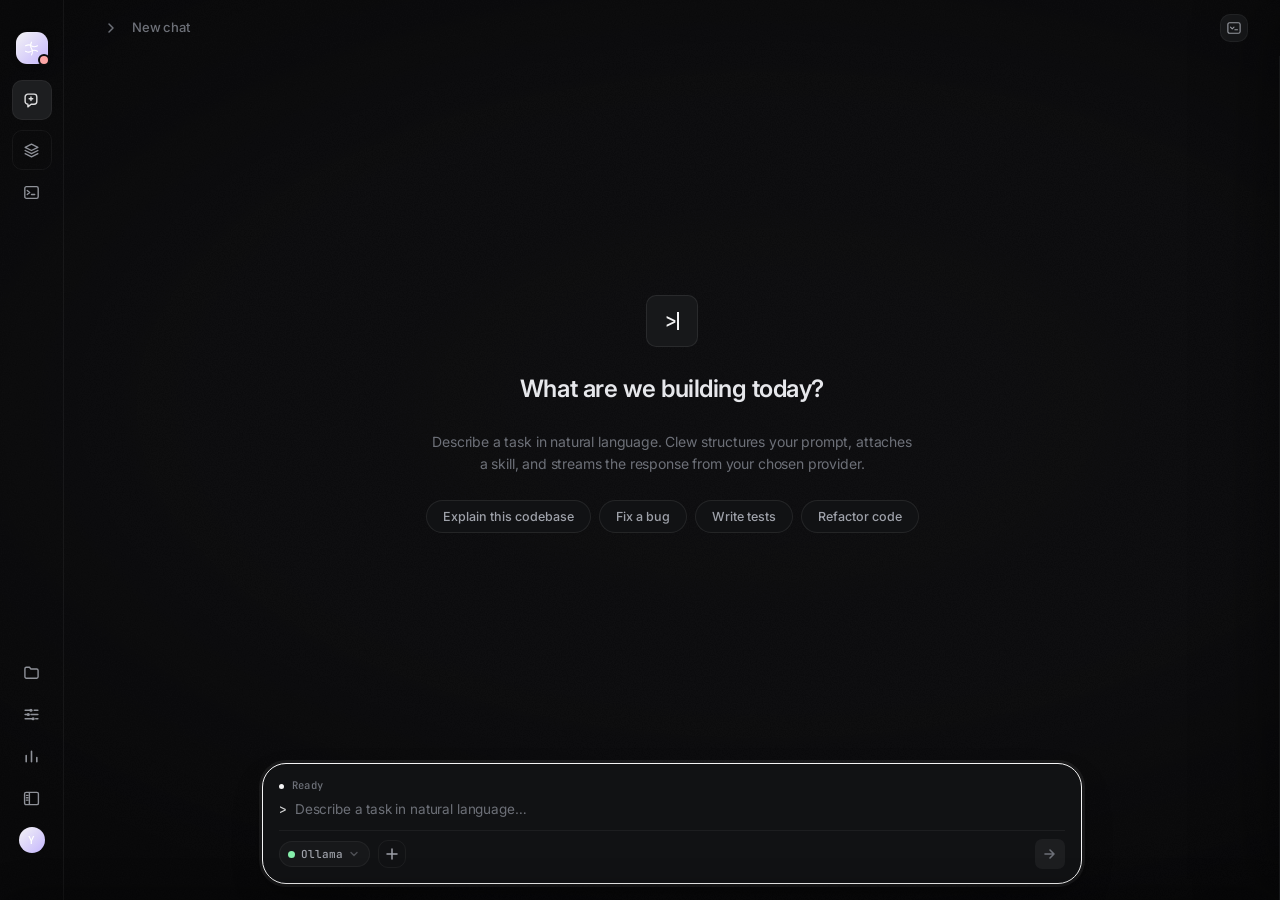
==== commit fa7177bd: "v2.2.3 — Web UI layout fix + Tools in Settings + provider catalog expansion - Fix layout overflow: a" ====
--- a/clew/web/index.html
+++ b/clew/web/index.html
@@ -3,11 +3,12 @@
 <head>
 <meta charset="UTF-8">
 <meta name="viewport" content="width=device-width, initial-scale=1.0">
-<title>Clew v1.3.0 — Spaces for Thinking</title>
+<title>Clew v2.2.0 — Web UI</title>
 <link rel="preconnect" href="https://fonts.googleapis.com">
 <link rel="preconnect" href="https://fonts.gstatic.com" crossorigin>
 <link href="https://fonts.googleapis.com/css2?family=Inter:wght@400;500;600&family=JetBrains+Mono:wght@400;500&family=Lora:ital,wght@0,400;0,500;0,600;1,400&display=swap" rel="stylesheet">
-<script src="qrc:///qtwebchannel/qwebchannel.js" onerror="window.__noQWebChannel=true"></script>
+<!-- v2.2.0: QWebChannel removed — the browser now talks to the backend
+     exclusively via the HTTP REST API + SSE on clew.web_server. -->
 <link rel="stylesheet" href="style.css">
 <link rel="stylesheet" href="apple-design.css">
 </head>
@@ -48,25 +49,12 @@
         </div>
       </div>
       <div class="brand-name">Clew</div>
-      <div class="brand-version">v1.3.0</div>
-    </div>
-    <!-- Section Switcher -->
-    <div class="section-switcher" id="sectionSwitcher">
-      <button class="section-btn active" data-section="general" title="General">
-        <span class="section-icon"><svg viewBox="0 0 16 16" fill="none"><path d="M2.5 3.5A2 2 0 0 1 4.5 1.5h7A2 2 0 0 1 13.5 3.5v5A2 2 0 0 1 11.5 10.5H6.8L4 13v-2.5H3.9A2 2 0 0 1 2.5 8.5V3.5Z" stroke="currentColor" stroke-width="1.3" stroke-linejoin="round" stroke-linecap="round"/></svg></span>
-        <span class="section-label">General</span>
-      </button>
-      <button class="section-btn" data-section="heavycode" title="Heavy Code — Advanced autonomous coding agent with subagents + multi-agent parallelism — 10 free runs/day">
-        <span class="section-icon"><svg viewBox="0 0 16 16" fill="none"><rect x="4.5" y="4.5" width="7" height="7" rx="1.2" stroke="currentColor" stroke-width="1.3"/><path d="M6.5 4.5V2M9.5 4.5V2M6.5 14v-2.5M9.5 14v-2.5M4.5 6.5H2M4.5 9.5H2M11.5 6.5H14M11.5 9.5H14" stroke="currentColor" stroke-width="1.3" stroke-linecap="round"/></svg></span>
-        <span class="section-label">Heavy Code</span>
-        <div class="section-right"><span class="section-badge hc-badge" id="hcQuotaBadge">10/day</span></div>
-      </button>
-      <button class="section-btn" data-section="office" title="Office Worker — Create and edit .docx / .xlsx / .pptx files directly from chat">
-        <span class="section-icon"><svg viewBox="0 0 16 16" fill="none"><path d="M4 2h5.5L13 5.5V13a1 1 0 0 1-1 1H4a1 1 0 0 1-1-1V3a1 1 0 0 1 1-1Z" stroke="currentColor" stroke-width="1.3" stroke-linejoin="round"/><path d="M9.3 2.1V5a1 1 0 0 0 1 1h2.8" stroke="currentColor" stroke-width="1.3" stroke-linejoin="round"/><path d="M5.3 8.4h5.4M5.3 10.5h5.4M5.3 12.6h3.2" stroke="currentColor" stroke-width="1.2" stroke-linecap="round"/></svg></span>
-        <span class="section-label">Office Worker</span>
-        <div class="section-right"><span class="section-badge office-badge" id="officeBadge">new</span></div>
-      </button>
-    </div>
+      <div class="brand-version">v2.2.1</div>
+    </div>
+    <!-- v2.2.1: Unified Tools sidebar — replaces the old 3-section switcher.
+         All capabilities (General / Heavy Code / Office / Hooks / Checkpoints /
+         GitHub / Capabilities / Handoffs / Audit / Spend / etc.) are now
+         reachable from one place. The chat itself stays section-agnostic. -->
     <div class="sidebar-section anim-stagger" id="generalSection">
       <button class="new-chat-btn" id="newChatBtn" title="New chat">
         <svg class="nav-icon" viewBox="0 0 16 16" fill="none"><path d="M2 4.6C2 3.2 3.2 2 4.6 2h5.8C11.8 2 13 3.2 13 4.6v4.3c0 1.4-1.2 2.6-2.6 2.6H7.6L4.6 14v-2.5h-.1C3.1 11.5 2 10.3 2 8.9V4.6Z" stroke="currentColor" stroke-width="1.3" stroke-linejoin="round" stroke-linecap="round"/><path d="M7.5 4.7v3.4M5.8 6.4h3.4" stroke="currentColor" stroke-width="1.3" stroke-linecap="round"/></svg>
@@ -83,6 +71,10 @@
         <span class="kbd">⌘K</span>
       </button>
     </div>
+
+    <!-- v2.2.3: Tools sidebar section removed — all backend features now
+         live under Settings → Tools tab. This drops ~17 sidebar buttons
+         and keeps the rail focused on chat navigation. -->
 
     <div class="sidebar-section" id="chatsSection">
       <div class="sidebar-label">Chats</div>
@@ -156,8 +148,8 @@
         <button class="icon-btn" id="ragBtn" title="Search project context (RAG)" style="display:none">
           <svg width="14" height="14" viewBox="0 0 16 16" fill="none"><circle cx="7" cy="7" r="5" stroke="currentColor" stroke-width="1.5"/><path d="M11 11l3 3" stroke="currentColor" stroke-width="1.5" stroke-linecap="round"/></svg>
         </button>
-        <!-- v2.0.0-tui: Launch TUI button -->
-        <button class="icon-btn" id="launchTuiBtn" title="Open in Terminal (TUI)">
+        <!-- v2.0.0-tui: Launch TUI button — closes GUI and opens TUI in terminal -->
+        <button class="icon-btn" id="launchTuiBtn" title="Open in Terminal (TUI) — closes this GUI">
           <svg width="14" height="14" viewBox="0 0 16 16" fill="none"><rect x="1" y="2" width="14" height="12" rx="2" stroke="currentColor" stroke-width="1.3"/><path d="M4 7l2 2 2-2" stroke="currentColor" stroke-width="1.3" stroke-linecap="round" stroke-linejoin="round"/><path d="M9 10h3" stroke="currentColor" stroke-width="1.3" stroke-linecap="round"/></svg>
         </button>
       </div>
@@ -444,6 +436,19 @@
             </select>
           </div>
 
+          <div class="hc-sidebar-section">
+            <div class="hc-sidebar-title">Collaboration Mode</div>
+            <div class="hc-role-hint">Compose multiple agents on the next prompt:</div>
+            <select id="hcCollabMode" class="hc-role-select" title="Pick a collaboration mode to run on the next prompt.">
+              <option value="single" selected>Single (no collaboration)</option>
+              <option value="reviewer">Reviewer (implement + review loop)</option>
+              <option value="codegen">Codegen (plan + parallel implementers)</option>
+              <option value="pair">Pair (two pair-programmers)</option>
+              <option value="observer">Observer (worker + read-only observers)</option>
+            </select>
+            <button class="btn-secondary" id="hcRunCollabBtn" style="margin-top:8px;width:100%">Run collaboration on next prompt</button>
+          </div>
+
           <details class="hc-more">
             <summary class="hc-more-summary">
               <span>More details</span>
@@ -659,9 +664,10 @@
   <div class="modal-tabs" id="modalTabs">
     <div class="modal-tab active" data-tab="appearance">Appearance</div>
     <div class="modal-tab" data-tab="providers">Providers</div>
+    <div class="modal-tab" data-tab="tools">Tools</div>
+    <div class="modal-tab" data-tab="mcp">MCP</div>
     <div class="modal-tab" data-tab="agent">Agent</div>
     <div class="modal-tab" data-tab="project">Project</div>
-    <div class="modal-tab" data-tab="mcp">MCP</div>
     <div class="modal-tab" data-tab="snippets">Snippets</div>
     <div class="modal-tab" data-tab="about">About</div>
   </div>
@@ -680,9 +686,10 @@
     <button class="modal-close" id="usageClose"><svg width="14" height="14" viewBox="0 0 14 14" fill="none"><path d="M3 3l8 8M11 3l-8 8" stroke="currentColor" stroke-width="1.5" stroke-linecap="round"/></svg></button>
   </div>
   <div class="modal-body" id="usageBody"></div>
-</div>
-
-<!-- Account Modal -->
+  <!-- v2.0.0 — additional panels appended by renderUsageModal() -->
+  <div class="modal-body" id="usageQueuePanel" style="border-top:1px solid var(--border);padding-top:16px"></div>
+  <div class="modal-body" id="usagePersistencePanel" style="border-top:1px solid var(--border);padding-top:16px"></div>
+</div>
 <div class="modal-backdrop" id="accountBackdrop"></div>
 <div class="modal" id="accountModal" style="max-width:min(440px,92vw)">
   <div class="modal-header">
@@ -829,7 +836,66 @@
   </div>
 </div>
 
+<!-- ════════════════════════════════════════════════════════════════
+     v2.2.1 — Unified Tools Panel
+     ════════════════════════════════════════════════════════════════
+     A single full-height drawer that hosts every backend feature
+     exposed through the new /api/* endpoints. The body is rendered
+     dynamically by tools_panels.js based on the data-tool attribute
+     of the clicked sidebar item.
+-->
+<div class="modal-backdrop" id="toolsBackdrop"></div>
+<div class="tools-panel" id="toolsPanel" role="dialog" aria-modal="true" aria-labelledby="toolsPanelTitle">
+  <header class="tools-panel-header">
+    <div class="tools-panel-title-wrap">
+      <div class="tools-panel-title" id="toolsPanelTitle">Tools</div>
+      <div class="tools-panel-subtitle" id="toolsPanelSubtitle">Manage Clew's backend capabilities</div>
+    </div>
+    <div class="tools-panel-actions">
+      <button class="icon-btn" id="toolsPanelRefresh" title="Refresh">
+        <svg width="14" height="14" viewBox="0 0 16 16" fill="none"><path d="M2 8a6 6 0 0 1 10.5-4M14 8A6 6 0 0 1 3.5 12" stroke="currentColor" stroke-width="1.4" stroke-linecap="round"/><path d="M12 2v3h-3M4 14v-3h3" stroke="currentColor" stroke-width="1.4" stroke-linecap="round" stroke-linejoin="round"/></svg>
+      </button>
+      <button class="icon-btn" id="toolsPanelClose" title="Close (Esc)">
+        <svg width="14" height="14" viewBox="0 0 16 16" fill="none"><path d="M3 3l10 10M13 3L3 13" stroke="currentColor" stroke-width="1.6" stroke-linecap="round"/></svg>
+      </button>
+    </div>
+  </header>
+  <div class="tools-panel-body" id="toolsPanelBody">
+    <!-- Rendered by tools_panels.js -->
+  </div>
+  <footer class="tools-panel-footer" id="toolsPanelFooter" style="display:none"></footer>
+</div>
+
+<!-- v2.2.1 — Custom Provider Wizard (used by the Providers tab in Settings) -->
+<div class="modal-backdrop" id="providerWizardBackdrop"></div>
+<div class="modal" id="providerWizardModal" style="max-width:560px">
+  <div class="modal-header">
+    <div class="modal-title" id="providerWizardTitle">Add custom provider</div>
+    <button class="icon-btn" id="providerWizardClose" title="Close">
+      <svg width="14" height="14" viewBox="0 0 16 16" fill="none"><path d="M3 3l10 10M13 3L3 13" stroke="currentColor" stroke-width="1.6" stroke-linecap="round"/></svg>
+    </button>
+  </div>
+  <div class="modal-body" id="providerWizardBody" style="max-height:60vh;overflow:auto">
+    <!-- Rendered by tools_panels.js -->
+  </div>
+  <div class="modal-footer">
+    <button class="btn-secondary" id="providerWizardTest">Test connection</button>
+    <button class="btn-secondary" id="providerWizardCancel">Cancel</button>
+    <button class="btn-primary" id="providerWizardSave">Save provider</button>
+  </div>
+</div>
+
+<!-- v2.2.0: bridge_shim.js emulates the legacy QWebChannel ``window.bridge``
+     object on top of the HTTP REST API + SSE. Must load BEFORE app.js so
+     ``window.bridge`` is defined when app.js's top-level runs. -->
+<script src="bridge_shim.js"></script>
 <script src="app.js"></script>
+<!-- v2.2.1: tools_panels.js — implements the unified Tools sidebar
+     (Capabilities / Hooks / Checkpoints / GitHub / Handoffs / Audit /
+     Spend / Consensus / Second Opinion / Verify / Learnings / Notify /
+     Daemon / MCP Server / Persona). Loaded after app.js so it can
+     reuse ``callBridge`` / ``toast`` / ``isBackendAvailable``. -->
+<script src="tools_panels.js"></script>
 <!-- Heavy Code sidebar collapse toggle — presentation only, no backend/API calls,
      does not touch app.js or any element app.js depends on. -->
 <script>
--- a/clew/web/style.css
+++ b/clew/web/style.css
@@ -1,5 +1,5 @@
 /* ===================================================================
-   CLEW v1.0.3 — AI-FIRST DESIGN DNA (English Edition)
+   CLEW v2.0.0 — AI-FIRST DESIGN DNA (English Edition)
    =================================================================== */
 
 :root {
@@ -291,7 +291,12 @@
 
 *,*::before,*::after{box-sizing:border-box;margin:0;padding:0}
 html,body{height:100%;overflow:hidden}
-body{font-family:'Inter',-apple-system,BlinkMacSystemFont,sans-serif;font-size:14px;font-weight:400;color:var(--text-primary);background:var(--bg-primary);-webkit-font-smoothing:antialiased;-moz-osx-font-smoothing:grayscale;letter-spacing:-0.011em;line-height:1.5;user-select:none}
+/* v2.2.2: also clip horizontal overflow at the root, in case a
+   transform-positioned drawer (tools-panel, etc.) reports a bounding
+   rect beyond the viewport. body already has overflow:hidden, this is
+   belt-and-braces. */
+html{overflow-x:hidden}
+body{font-family:'Inter',-apple-system,BlinkMacSystemFont,sans-serif;font-size:14px;font-weight:400;color:var(--text-primary);background:var(--bg-primary);-webkit-font-smoothing:antialiased;-moz-osx-font-smoothing:grayscale;letter-spacing:-0.011em;line-height:1.5;user-select:none;overflow-x:hidden}
 button{font-family:inherit;cursor:pointer;border:none;background:none;color:inherit}
 input,textarea{font-family:inherit;border:none;outline:none;background:none;color:inherit}
 ::selection{background:var(--accent-dim)}
@@ -311,10 +316,14 @@
   pointer-events:none;
 }
 
-.app{position:relative;z-index:2;display:grid;grid-template-columns:var(--sidebar-w) minmax(0,1fr);height:100vh;width:100vw}
+/* v2.2.2: grid-template-rows + min-height:0 fixes the "window too tall,
+   composer cut off" bug. Without these, grid items default to
+   min-height:auto and grow to their content's intrinsic size (1247px on a
+   800px viewport), overflowing .app and clipping the composer. */
+.app{position:relative;z-index:2;display:grid;grid-template-columns:var(--sidebar-w) minmax(0,1fr);grid-template-rows:minmax(0,1fr);height:100vh;width:100%;min-height:0;overflow:hidden}
 
 /* SIDEBAR */
-.sidebar{display:flex;flex-direction:column;padding:var(--s-24) var(--s-16);background:transparent;border-right:1px solid var(--border);overflow-y:auto;overflow-x:hidden;min-width:0}
+.sidebar{display:flex;flex-direction:column;padding:var(--s-24) var(--s-16);background:transparent;border-right:1px solid var(--border);overflow-y:auto;overflow-x:hidden;min-width:0;min-height:0;height:100%}
 .sidebar::-webkit-scrollbar{width:0}
 /* Sidebar toggle — lives in topbar, always visible */
 .sidebar-toggle{width:28px;height:28px;border-radius:var(--r-sm);display:flex;align-items:center;justify-content:center;color:var(--text-muted);transition:all var(--m-fast) var(--ease);flex-shrink:0}
@@ -572,7 +581,7 @@
 .profile-plan{font-size:11px;color:var(--text-muted)}
 
 /* STAGE */
-.stage{display:flex;flex-direction:column;position:relative;overflow:hidden}
+.stage{display:flex;flex-direction:column;position:relative;overflow:hidden;min-height:0;height:100%}
 .topbar{display:flex;align-items:center;justify-content:space-between;padding:var(--s-16) var(--s-32);height:56px;flex-shrink:0;min-width:0;overflow:hidden}
 .topbar-left{display:flex;align-items:center;gap:var(--s-16)}
 .breadcrumb{font-size:13px;color:var(--text-muted);font-weight:500}
@@ -3788,4 +3797,611 @@
   font-size: 11px;
   color: #10B981;
   font-family: 'JetBrains Mono', monospace;
-}+}
+
+/* ════════════════════════════════════════════════════════════════
+   v2.2.1 — Unified Tools Panel
+   ════════════════════════════════════════════════════════════════ */
+
+/* Tools sidebar nav buttons (in the left sidebar) */
+.tools-nav {
+  position: relative;
+}
+.tools-nav::after {
+  content: '';
+  position: absolute;
+  right: 8px;
+  top: 50%;
+  transform: translateY(-50%);
+  width: 4px;
+  height: 4px;
+  border-radius: 50%;
+  background: var(--accent, #6366f1);
+  opacity: 0;
+  transition: opacity .15s ease;
+}
+.tools-nav:hover::after {
+  opacity: .9;
+}
+
+/* The full-height drawer */
+.tools-panel {
+  position: fixed;
+  top: 0;
+  right: 0;
+  bottom: 0;
+  width: min(720px, 92vw);
+  background: var(--bg-primary, #0e1117);
+  border-left: 1px solid var(--border, #1f2937);
+  box-shadow: -20px 0 60px rgba(0, 0, 0, 0.35);
+  z-index: 1200;
+  display: flex;
+  flex-direction: column;
+  transform: translateX(100%);
+  transition: transform .25s cubic-bezier(.2, .8, .2, 1);
+  font-family: var(--font-sans, 'Inter', -apple-system, BlinkMacSystemFont, sans-serif);
+}
+.tools-panel.open {
+  transform: translateX(0);
+}
+body.tools-panel-open {
+  overflow: hidden;
+}
+.tools-panel-header {
+  display: flex;
+  align-items: center;
+  justify-content: space-between;
+  padding: 16px 24px;
+  border-bottom: 1px solid var(--border, #1f2937);
+  background: var(--bg-secondary, #161b22);
+  flex-shrink: 0;
+}
+.tools-panel-title-wrap { min-width: 0; flex: 1; }
+.tools-panel-title {
+  font-size: 16px;
+  font-weight: 600;
+  color: var(--text-primary, #e6edf3);
+  letter-spacing: -0.01em;
+}
+.tools-panel-subtitle {
+  font-size: 11.5px;
+  color: var(--text-muted, #6b7280);
+  margin-top: 2px;
+}
+.tools-panel-actions {
+  display: flex;
+  gap: 6px;
+}
+.tools-panel-body {
+  flex: 1;
+  overflow-y: auto;
+  padding: 24px;
+  color: var(--text-secondary, #9ca3af);
+  font-size: 13px;
+  line-height: 1.55;
+}
+.tools-panel-footer {
+  flex-shrink: 0;
+  padding: 12px 24px;
+  border-top: 1px solid var(--border, #1f2937);
+  background: var(--bg-secondary, #161b22);
+  display: flex;
+  gap: 8px;
+  justify-content: flex-end;
+}
+
+/* Section blocks inside the panel */
+.tools-section {
+  margin-bottom: 24px;
+  padding-bottom: 20px;
+  border-bottom: 1px solid var(--border, #1f2937);
+}
+.tools-section:last-child { border-bottom: 0; }
+.tools-section > .cap-vars-title { margin-bottom: 12px; }
+.cap-vars-title {
+  font-size: 11.5px;
+  font-weight: 600;
+  text-transform: uppercase;
+  letter-spacing: 0.05em;
+  color: var(--text-muted, #6b7280);
+  margin: 12px 0 6px;
+}
+
+/* Stats pills */
+.tools-stats-row,
+.tools-grid-row {
+  display: flex;
+  gap: 8px;
+  flex-wrap: wrap;
+  margin-bottom: 12px;
+}
+.stat-pill {
+  display: inline-flex;
+  flex-direction: column;
+  padding: 8px 12px;
+  background: var(--bg-floating, #1c2128);
+  border: 1px solid var(--border, #1f2937);
+  border-radius: 8px;
+  min-width: 90px;
+}
+.stat-pill-label {
+  font-size: 10px;
+  text-transform: uppercase;
+  letter-spacing: 0.06em;
+  color: var(--text-muted, #6b7280);
+}
+.stat-pill-value {
+  font-size: 14px;
+  font-weight: 600;
+  color: var(--text-primary, #e6edf3);
+  font-family: 'JetBrains Mono', monospace;
+  margin-top: 2px;
+}
+
+/* Actions bar */
+.tools-actions {
+  display: flex;
+  gap: 8px;
+  flex-wrap: wrap;
+  margin: 8px 0 16px;
+}
+
+/* Tables */
+.tools-table {
+  width: 100%;
+  border-collapse: collapse;
+  font-size: 12.5px;
+  margin: 8px 0 12px;
+}
+.tools-table th {
+  text-align: left;
+  font-weight: 600;
+  font-size: 11px;
+  text-transform: uppercase;
+  letter-spacing: 0.05em;
+  color: var(--text-muted, #6b7280);
+  padding: 8px 12px;
+  border-bottom: 1px solid var(--border, #1f2937);
+  background: var(--bg-floating, #1c2128);
+}
+.tools-table td {
+  padding: 10px 12px;
+  border-bottom: 1px solid var(--border, #1f2937);
+  vertical-align: top;
+  color: var(--text-secondary, #9ca3af);
+}
+.tools-table tr:hover td {
+  background: rgba(255, 255, 255, 0.015);
+}
+.tools-row-sub {
+  font-size: 10.5px;
+  color: var(--text-muted, #6b7280);
+  font-family: 'JetBrains Mono', monospace;
+}
+.tools-row-actions {
+  display: flex;
+  gap: 4px;
+  flex-wrap: wrap;
+  white-space: nowrap;
+}
+
+/* Mini buttons */
+.btn-mini {
+  font-size: 11px;
+  padding: 3px 8px;
+  border-radius: 5px;
+  background: var(--bg-floating, #1c2128);
+  border: 1px solid var(--border, #1f2937);
+  color: var(--text-secondary, #9ca3af);
+  cursor: pointer;
+  white-space: nowrap;
+  transition: background .12s ease, color .12s ease;
+}
+.btn-mini:hover {
+  background: var(--bg-secondary, #161b22);
+  color: var(--text-primary, #e6edf3);
+}
+.btn-mini.btn-danger {
+  color: var(--danger, #ef4444);
+  border-color: rgba(239, 68, 68, 0.3);
+}
+.btn-mini.btn-danger:hover {
+  background: rgba(239, 68, 68, 0.1);
+}
+
+/* Badges */
+.badge {
+  display: inline-block;
+  padding: 2px 8px;
+  border-radius: 999px;
+  font-size: 10.5px;
+  font-weight: 600;
+  letter-spacing: 0.04em;
+  text-transform: uppercase;
+}
+.badge-success { background: rgba(16, 185, 129, 0.15); color: #10B981; }
+.badge-danger  { background: rgba(239, 68, 68, 0.15); color: #EF4444; }
+.badge-muted   { background: rgba(107, 114, 128, 0.15); color: #6B7280; }
+
+/* Empty / loading / error states */
+.tools-empty {
+  padding: 24px;
+  text-align: center;
+  color: var(--text-muted, #6b7280);
+  font-size: 13px;
+  background: var(--bg-floating, #1c2128);
+  border: 1px dashed var(--border, #1f2937);
+  border-radius: 8px;
+}
+.tools-loading {
+  padding: 16px;
+  color: var(--text-muted, #6b7280);
+  font-size: 13px;
+}
+.tools-error {
+  padding: 12px 16px;
+  background: rgba(239, 68, 68, 0.08);
+  border: 1px solid rgba(239, 68, 68, 0.3);
+  border-radius: 8px;
+  color: #EF4444;
+  font-size: 12.5px;
+}
+.tools-note {
+  font-size: 12px;
+  color: var(--text-muted, #6b7280);
+  margin: 8px 0 12px;
+  line-height: 1.55;
+}
+.tools-list {
+  list-style: none;
+  padding: 0;
+  margin: 8px 0;
+}
+.tools-list li {
+  padding: 6px 0;
+  border-bottom: 1px solid var(--border, #1f2937);
+  font-size: 12.5px;
+  color: var(--text-secondary, #9ca3af);
+}
+.tools-list li:last-child { border-bottom: 0; }
+
+/* Output blocks (pre) */
+.tools-output {
+  margin-top: 12px;
+  background: var(--bg-floating, #1c2128);
+  border: 1px solid var(--border, #1f2937);
+  border-radius: 8px;
+  padding: 12px;
+  overflow-x: auto;
+}
+.tools-output pre,
+.cap-detail pre,
+.cap-template pre,
+.cap-run-output pre,
+.handoff-block pre {
+  margin: 6px 0 0;
+  padding: 10px;
+  background: rgba(0, 0, 0, 0.3);
+  border-radius: 6px;
+  font-family: 'JetBrains Mono', monospace;
+  font-size: 11.5px;
+  line-height: 1.5;
+  color: var(--text-primary, #e6edf3);
+  white-space: pre-wrap;
+  word-break: break-word;
+}
+
+/* Inputs */
+.tools-panel textarea,
+.tools-panel input[type="text"],
+.tools-panel input[type="number"],
+.tools-panel input[type="password"],
+.tools-panel select {
+  width: 100%;
+  padding: 8px 10px;
+  background: var(--bg-floating, #1c2128);
+  border: 1px solid var(--border, #1f2937);
+  border-radius: 6px;
+  color: var(--text-primary, #e6edf3);
+  font-size: 12.5px;
+  font-family: inherit;
+  box-sizing: border-box;
+}
+.tools-panel textarea {
+  font-family: 'JetBrains Mono', monospace;
+  font-size: 12px;
+  line-height: 1.5;
+  resize: vertical;
+}
+.tools-panel textarea:focus,
+.tools-panel input:focus,
+.tools-panel select:focus {
+  outline: none;
+  border-color: var(--accent, #6366f1);
+}
+
+/* Capability cards */
+.tools-grid {
+  display: grid;
+  grid-template-columns: repeat(auto-fill, minmax(220px, 1fr));
+  gap: 10px;
+}
+.cap-card {
+  background: var(--bg-floating, #1c2128);
+  border: 1px solid var(--border, #1f2937);
+  border-radius: 10px;
+  padding: 12px;
+  display: flex;
+  flex-direction: column;
+  gap: 6px;
+  transition: border-color .15s ease, transform .15s ease;
+}
+.cap-card:hover {
+  border-color: var(--accent, #6366f1);
+  transform: translateY(-1px);
+}
+.cap-card-header {
+  display: flex;
+  align-items: center;
+  gap: 8px;
+}
+.cap-card-icon {
+  width: 28px;
+  height: 28px;
+  border-radius: 6px;
+  background: linear-gradient(135deg, var(--accent, #6366f1), var(--purple, #8b5cf6));
+  display: flex;
+  align-items: center;
+  justify-content: center;
+  color: #fff;
+  font-weight: 700;
+  font-size: 13px;
+}
+.cap-card-title {
+  font-size: 13px;
+  font-weight: 600;
+  color: var(--text-primary, #e6edf3);
+}
+.cap-card-cat {
+  font-size: 10.5px;
+  color: var(--text-muted, #6b7280);
+  text-transform: uppercase;
+  letter-spacing: 0.04em;
+}
+.cap-card-desc {
+  font-size: 11.5px;
+  color: var(--text-secondary, #9ca3af);
+  line-height: 1.5;
+  flex: 1;
+}
+.cap-card-actions {
+  display: flex;
+  gap: 6px;
+}
+
+/* Capability detail */
+.cap-detail h3 {
+  font-size: 16px;
+  font-weight: 600;
+  margin: 0 0 4px;
+  color: var(--text-primary, #e6edf3);
+}
+.cap-detail-cat {
+  font-size: 11px;
+  color: var(--text-muted, #6b7280);
+  margin-bottom: 12px;
+}
+
+/* Variable input rows */
+.cap-var-input {
+  display: flex;
+  flex-direction: column;
+  gap: 4px;
+  margin-bottom: 10px;
+}
+.cap-var-input > span {
+  font-size: 11.5px;
+  font-weight: 500;
+  color: var(--text-secondary, #9ca3af);
+}
+.cap-var-input input,
+.cap-var-input select,
+.cap-var-input textarea {
+  width: 100%;
+  padding: 7px 10px;
+  background: var(--bg-floating, #1c2128);
+  border: 1px solid var(--border, #1f2937);
+  border-radius: 6px;
+  color: var(--text-primary, #e6edf3);
+  font-size: 12.5px;
+  font-family: inherit;
+  box-sizing: border-box;
+}
+.cap-vars ul {
+  list-style: none;
+  padding: 0;
+  margin: 4px 0;
+}
+.cap-vars li {
+  padding: 4px 0;
+  font-size: 12px;
+}
+.cap-vars code {
+  background: var(--bg-floating, #1c2128);
+  padding: 2px 6px;
+  border-radius: 4px;
+  font-family: 'JetBrains Mono', monospace;
+  font-size: 11.5px;
+  color: var(--accent, #6366f1);
+}
+.req {
+  color: #EF4444;
+  font-size: 10px;
+  text-transform: uppercase;
+  letter-spacing: 0.05em;
+}
+
+/* Run / form actions */
+.cap-run-actions,
+.handoff-detail .tools-actions {
+  display: flex;
+  gap: 8px;
+  justify-content: flex-end;
+  margin-top: 12px;
+}
+
+/* Handoff blocks */
+.handoff-block {
+  background: var(--bg-floating, #1c2128);
+  border: 1px solid var(--border, #1f2937);
+  border-radius: 8px;
+  padding: 12px;
+  margin-bottom: 10px;
+}
+.handoff-block-header {
+  display: flex;
+  gap: 8px;
+  align-items: center;
+  margin-bottom: 8px;
+}
+.handoff-block-type {
+  font-size: 11px;
+  color: var(--text-muted, #6b7280);
+  text-transform: uppercase;
+  letter-spacing: 0.04em;
+}
+.handoff-block-content {
+  font-size: 13px;
+  white-space: pre-wrap;
+  color: var(--text-secondary, #9ca3af);
+}
+.handoff-block-actions {
+  display: flex;
+  gap: 4px;
+  margin-top: 8px;
+}
+
+/* Progress bar */
+.progress-bar {
+  width: 100%;
+  height: 8px;
+  background: var(--bg-floating, #1c2128);
+  border: 1px solid var(--border, #1f2937);
+  border-radius: 4px;
+  overflow: hidden;
+  margin: 8px 0 12px;
+}
+.progress-fill {
+  height: 100%;
+  background: var(--success, #10B981);
+  transition: width .3s ease;
+}
+
+/* Provider template cards */
+.template-grid {
+  display: grid;
+  grid-template-columns: repeat(auto-fill, minmax(240px, 1fr));
+  gap: 10px;
+}
+.template-card {
+  background: var(--bg-floating, #1c2128);
+  border: 1px solid var(--border, #1f2937);
+  border-radius: 10px;
+  padding: 12px;
+  display: flex;
+  flex-direction: column;
+  gap: 6px;
+}
+.template-card-title {
+  font-size: 13.5px;
+  font-weight: 600;
+  color: var(--text-primary, #e6edf3);
+}
+.template-card-desc {
+  font-size: 11.5px;
+  color: var(--text-secondary, #9ca3af);
+  line-height: 1.5;
+  flex: 1;
+}
+.template-card-link {
+  font-size: 11px;
+  color: var(--accent, #6366f1);
+  text-decoration: none;
+}
+.template-card-link:hover { text-decoration: underline; }
+
+/* Provider wizard modal */
+#providerWizardModal {
+  max-width: 560px;
+}
+#providerWizardModal .modal-header,
+#providerWizardModal .modal-footer {
+  display: flex;
+  align-items: center;
+  justify-content: space-between;
+  padding: 14px 20px;
+}
+#providerWizardModal .modal-header {
+  border-bottom: 1px solid var(--border, #1f2937);
+}
+#providerWizardModal .modal-footer {
+  border-top: 1px solid var(--border, #1f2937);
+  gap: 8px;
+}
+#providerWizardBody {
+  padding: 16px 20px;
+  max-height: 60vh;
+  overflow-y: auto;
+}
+
+/* Hide the old section switcher (now removed from HTML, but keep CSS for safety) */
+.section-switcher { display: none !important; }
+
+/* ════════════════════════════════════════════════════════════════
+   v2.2.3 — Settings → Tools tab
+   ════════════════════════════════════════════════════════════════ */
+.settings-tools-intro{font-size:12px;color:var(--text-secondary);line-height:1.6;margin-bottom:var(--s-20);padding:var(--s-12) var(--s-16);background:var(--bg-floating);border:1px solid var(--border);border-radius:var(--r-card)}
+.settings-tools-group{margin-bottom:var(--s-24)}
+.settings-tools-group-title{font-size:11px;color:var(--text-muted);text-transform:uppercase;letter-spacing:0.08em;margin-bottom:var(--s-12);font-weight:500}
+.settings-tools-grid{display:grid;grid-template-columns:repeat(auto-fill,minmax(260px,1fr));gap:var(--s-12)}
+.settings-tool-card{display:flex;align-items:center;gap:var(--s-12);padding:var(--s-12) var(--s-16);background:var(--bg-floating);border:1px solid var(--border);border-radius:var(--r-card);cursor:pointer;transition:all var(--m-fast) var(--ease);text-align:left;color:inherit;font-family:inherit;box-shadow:var(--card-shadow)}
+.settings-tool-card:hover{border-color:var(--accent);background:var(--bg-hover);transform:translateY(-1px);box-shadow:var(--card-shadow-hover)}
+.settings-tool-card-icon{flex-shrink:0;width:32px;height:32px;display:flex;align-items:center;justify-content:center;background:var(--bg-primary);border:1px solid var(--border);border-radius:var(--r-sm);color:var(--accent)}
+.settings-tool-card-icon svg{width:16px;height:16px}
+.settings-tool-card-body{flex:1;min-width:0}
+.settings-tool-card-title{font-size:13px;font-weight:600;color:var(--text-primary);margin-bottom:2px;white-space:nowrap;overflow:hidden;text-overflow:ellipsis}
+.settings-tool-card-sub{font-size:11px;color:var(--text-muted);line-height:1.4;display:-webkit-box;-webkit-line-clamp:2;-webkit-box-orient:vertical;overflow:hidden}
+.settings-tool-card-arrow{flex-shrink:0;color:var(--text-muted);width:14px;height:14px;opacity:0;transition:opacity var(--m-fast) var(--ease)}
+.settings-tool-card:hover .settings-tool-card-arrow{opacity:1}
+.settings-tools-note{margin-top:var(--s-20);padding:var(--s-12) var(--s-16);font-size:11px;color:var(--text-muted);background:var(--bg-floating);border:1px dashed var(--border);border-radius:var(--r-card);line-height:1.6}
+.settings-tools-note strong{color:var(--text-secondary)}
+
+/* Sub-tool header inside the Settings modal body */
+.settings-tools-subheader{display:flex;align-items:center;gap:var(--s-12);padding-bottom:var(--s-12);margin-bottom:var(--s-16);border-bottom:1px solid var(--border);position:sticky;top:0;background:var(--bg-secondary);z-index:2}
+.settings-tools-subheader #toolsBackBtn{display:flex;align-items:center;gap:6px;font-size:12px;padding:6px 12px}
+.settings-tools-subheader-title{flex:1;font-size:14px;font-weight:600;color:var(--text-primary)}
+.settings-tools-subbody{min-height:200px}
+.settings-tools-subbody .tools-loading{padding:var(--s-24);text-align:center;color:var(--text-muted);font-size:13px}
+.settings-tools-subbody .tools-error{padding:var(--s-16);background:var(--bg-floating);border:1px solid var(--danger);border-radius:var(--r-card);color:var(--danger);font-size:12px;font-family:'JetBrains Mono',monospace}
+.settings-tools-subbody .tools-empty{padding:var(--s-24);text-align:center;color:var(--text-muted);font-size:13px}
+
+/* On small screens, snap the tools grid to 1 column */
+@media (max-width: 640px){
+  .settings-tools-grid{grid-template-columns:1fr}
+  .settings-tool-card-sub{display:none}
+}
+
+/* ════════════════════════════════════════════════════════════════
+   v2.2.3 — Provider accordion tweak (now ~30 providers in the list)
+   ════════════════════════════════════════════════════════════════ */
+/* The Providers tab now lists 30+ providers — keep them all collapsed
+   by default so the user can scroll the list quickly. The .active one
+   still auto-expands (handled inline by app.js). */
+.provider-config-card.accordion:not(.open) .provider-config-body{display:none}
+.provider-config-card.accordion:not(.open) .field-status{display:none}
+.provider-config-card.accordion .provider-accordion-chevron{display:inline-block;transition:transform var(--m-fast) var(--ease);margin-right:var(--s-4);color:var(--text-muted);font-size:11px}
+.provider-config-card.accordion.open .provider-accordion-chevron{transform:rotate(90deg)}
+
+/* Provider category labels (Local / Cloud / etc.) inside the Providers tab */
+.provider-category-label{font-size:10px;color:var(--text-muted);text-transform:uppercase;letter-spacing:0.08em;margin:var(--s-20) 0 var(--s-8);padding:0 var(--s-4);font-weight:600}
+.provider-category-label:first-child{margin-top:0}
--- a/clew/web/apple-design.css
+++ b/clew/web/apple-design.css
@@ -1,345 +1,9 @@
 /* ===================================================================
-   CLEW v1.3.0 — Apple Design-inspired UI enhancements
-   Based on SKILL-2.md principles:
-     1. Response — instant feedback on pointer-down
-     2. Direct manipulation — 1:1 tracking
-     3. Interruptibility — all animations interruptible
-     4. Springs over fixed-duration transitions
-     5. Materials & depth — translucent layers
-     6. Typography — optical sizing, tracking, leading
-     7. Reduced motion accessibility
-     8. Rubber-banding at edges
+   apple-design.css — v2.2.2 stub
+   ===================================================================
+   Referenced by index.html but historically never shipped. This
+   stub silences the 404 and is a placeholder for future macOS-style
+   overrides. All visual styling currently lives in style.css.
    =================================================================== */
 
-/* ── 1. Typography ─────────────────────────────────────────────────── */
-/* SKILL-2.md §15: optical sizing, tracking, leading */
-
-:root {
-  /* Apple-style spring parameters */
-  --spring-damping: 1.0;
-  --spring-response: 0.4s;
-  --spring-bounce-damping: 0.8;
-  --spring-bounce-response: 0.4s;
-
-  /* Typography scale */
-  --font-display: 'Lora', serif;
-  --font-body: 'Inter', system-ui, -apple-system, BlinkMacSystemFont, sans-serif;
-  --font-mono: 'JetBrains Mono', 'SF Mono', monospace;
-
-  /* Tracking: tighten large text, body near 0 */
-  --tracking-display: -0.02em;
-  --tracking-body: 0em;
-  --tracking-mono: 0.02em;
-
-  /* Leading: tight on headings, looser on body */
-  --leading-display: 1.05;
-  --leading-body: 1.7;
-  --leading-tight: 1.3;
-
-  /* Material / depth — shadows only. These are intentionally dark/neutral
-     (not tied to a specific theme's surface colour) because a drop shadow
-     reads correctly on both light and dark backgrounds. Backgrounds and
-     borders are NOT centralised here — every surface below simply uses
-     the theme's own var(--bg-secondary)/var(--bg-floating)/var(--border)
-     from style.css, which are already correct for all 9 themes. A single
-     hardcoded "glass" colour here previously painted a translucent WHITE
-     panel over every dark theme's sidebar/composer/modal — that was the
-     "themes look wrong" bug. */
-  --material-shadow-sm: 0 1px 3px rgba(0,0,0,0.08), 0 4px 12px -2px rgba(0,0,0,0.12);
-  --material-shadow-md: 0 4px 12px rgba(0,0,0,0.1), 0 12px 32px -4px rgba(0,0,0,0.18);
-  --material-shadow-lg: 0 8px 24px rgba(0,0,0,0.12), 0 24px 48px -8px rgba(0,0,0,0.24);
-}
-
-[data-theme="light"] {
-  --material-shadow-sm: 0 1px 3px rgba(0,0,0,0.04), 0 4px 12px -2px rgba(0,0,0,0.06);
-  --material-shadow-md: 0 4px 12px rgba(0,0,0,0.05), 0 12px 32px -4px rgba(0,0,0,0.08);
-  --material-shadow-lg: 0 8px 24px rgba(0,0,0,0.06), 0 24px 48px -8px rgba(0,0,0,0.1);
-}
-[data-theme="clay"], [data-theme="linen"] {
-  --material-shadow-sm: 0 1px 3px rgba(0,0,0,0.04), 0 4px 12px -2px rgba(0,0,0,0.06);
-  --material-shadow-md: 0 4px 12px rgba(0,0,0,0.05), 0 12px 32px -4px rgba(0,0,0,0.08);
-  --material-shadow-lg: 0 8px 24px rgba(0,0,0,0.06), 0 24px 48px -8px rgba(0,0,0,0.1);
-}
-
-/* ── 2. Transitions — Springs over fixed durations ──────────────────── */
-/* SKILL-2.md §4: springs are inherently interruptible */
-
-/* All interactive elements use spring-like timing */
-.sidebar,
-.composer,
-.msg-bubble,
-.chat-list-item,
-.nav-item,
-.section-btn,
-.modal-backdrop,
-.drawer,
-.toast,
-.dropdown,
-.dropdown-menu {
-  transition-timing-function: cubic-bezier(0.22, 1, 0.36, 1);
-}
-
-/* Button press feedback — on pointer-down, not release */
-/* SKILL-2.md §1: respond on pointer-down */
-.send-btn:active,
-.nav-item:active,
-.section-btn:active,
-.new-chat-btn:active,
-.modal-btn:active,
-.tab-btn:active {
-  transform: scale(0.97);
-  transition-duration: 100ms;
-  transition-timing-function: ease-out;
-}
-
-/* Hover — gentle spring */
-.send-btn:hover,
-.nav-item:hover,
-.section-btn:hover,
-.chat-list-item:hover {
-  transition-duration: calc(var(--spring-response));
-  transition-timing-function: cubic-bezier(
-    0.22, 1, 0.36, 1  /* Critically damped: no overshoot */
-  );
-}
-
-/* Momentum interactions — slight bounce */
-/* SKILL-2.md §4: bounce only when gesture carried momentum */
-.chat-list-item.dragging {
-  transition-duration: var(--spring-bounce-response);
-  transition-timing-function: cubic-bezier(
-    0.34, 1.56, 0.64, 1  /* Under-damped: slight overshoot */
-  );
-}
-
-/* ── 3. Materials & Depth ──────────────────────────────────────────── */
-/* Backgrounds, borders and corner radii for the sidebar/composer/modal/
-   dropdown/toast/drawer are intentionally NOT set here anymore — they
-   come from style.css's per-theme vars (--bg-secondary, --bg-floating,
-   --border, --r-panel, etc.), which are already correct and distinct
-   for all 9 themes. Themes that want a frosted-glass look (Light,
-   Linen, Aurora) add their own translucent [data-theme="…"] overrides
-   directly in style.css, which take precedence here by specificity.
-   All that's added globally is a bit of extra depth via shadow. */
-.modal {
-  box-shadow: var(--material-shadow-lg);
-}
-.dropdown-menu,
-.provider-menu {
-  box-shadow: var(--material-shadow-md);
-}
-.toast {
-  box-shadow: var(--material-shadow-sm);
-}
-.drawer {
-  box-shadow: var(--material-shadow-lg);
-}
-
-/* ── 4. Scroll Edge Effects ─────────────────────────────────────────── */
-/* SKILL-2.md §12: fade blur/gradient at content/material overlap */
-
-/* Message list fade at top */
-.messages-container::before {
-  content: '';
-  position: sticky;
-  top: 0;
-  display: block;
-  height: 24px;
-  margin-top: -24px;
-  background: linear-gradient(to bottom, var(--bg-primary), transparent);
-  pointer-events: none;
-  z-index: 2;
-}
-
-/* ── 5. Feedback Types ──────────────────────────────────────────────── */
-/* SKILL-2.md §16: status, completion, warning, error */
-
-/* Status feedback — subtle pulse */
-@keyframes subtle-pulse {
-  0%, 100% { opacity: 1; }
-  50% { opacity: 0.7; }
-}
-
-.brand-status-dot.thinking {
-  animation: subtle-pulse 2s ease-in-out infinite;
-}
-
-/* Completion feedback — checkmark scale-in */
-@keyframes scale-in {
-  from { transform: scale(0.8); opacity: 0; }
-  to { transform: scale(1); opacity: 1; }
-}
-
-.toast.success {
-  animation: scale-in 200ms cubic-bezier(0.22, 1, 0.36, 1);
-}
-
-/* Error feedback — gentle shake */
-@keyframes gentle-shake {
-  0%, 100% { transform: translateX(0); }
-  25% { transform: translateX(-3px); }
-  75% { transform: translateX(3px); }
-}
-
-.toast.error {
-  animation: gentle-shake 300ms ease-in-out, scale-in 200ms cubic-bezier(0.22, 1, 0.36, 1);
-}
-
-/* Warning — amber pulse */
-@keyframes amber-pulse {
-  0%, 100% { box-shadow: 0 0 0 0 rgba(252, 211, 77, 0); }
-  50% { box-shadow: 0 0 0 3px rgba(252, 211, 77, 0.3); }
-}
-
-.toast.warning {
-  animation: amber-pulse 1.5s ease-in-out infinite, scale-in 200ms cubic-bezier(0.22, 1, 0.36, 1);
-}
-
-/* ── 6. Accessibility — Reduced Motion ────────────────────────────────── */
-/* SKILL-2.md §14: reduced motion doesn't mean NO feedback */
-
-@media (prefers-reduced-motion: reduce) {
-  *, *::before, *::after {
-    animation-duration: 200ms !important;
-    animation-timing-function: ease-in-out !important;
-    transition-duration: 200ms !important;
-    transition-timing-function: ease-in-out !important;
-  }
-
-  /* Replace slides/springs with cross-fades */
-  .sidebar, .drawer, .modal {
-    transform: none !important;
-    opacity: 1 !important;
-  }
-
-  /* Drop elastic/overshoot */
-  .send-btn:active, .nav-item:active {
-    transform: none !important;
-    opacity: 0.7;
-  }
-
-  /* Keep opacity/color changes for comprehension */
-  .toast { animation: none !important; opacity: 1; }
-  .brand-status-dot.thinking { animation: none !important; opacity: 0.7; }
-}
-
-@media (prefers-reduced-transparency: reduce) {
-  .sidebar, .composer, .modal, .drawer, .dropdown-menu, .toast {
-    background: var(--bg-floating) !important;
-    backdrop-filter: none !important;
-    -webkit-backdrop-filter: none !important;
-    border: 1px solid var(--border-strong) !important;
-  }
-}
-
-@media (prefers-contrast: more) {
-  :root {
-    --text-primary: #FFFFFF;
-    --text-secondary: #C0C0C0;
-    --border: rgba(255,255,255,0.2);
-    --border-strong: rgba(255,255,255,0.3);
-  }
-  .sidebar, .composer, .modal, .drawer {
-    border: 1px solid var(--border-strong) !important;
-  }
-}
-
-/* ── 7. Message Bubbles — Direct Manipulation ────────────────────────── */
-/* SKILL-2.md §2: touch and content move together */
-
-.msg-bubble {
-  transition: transform var(--spring-response) cubic-bezier(0.22, 1, 0.36, 1),
-              box-shadow var(--spring-response) cubic-bezier(0.22, 1, 0.36, 1);
-}
-
-.msg-bubble:hover {
-  box-shadow: var(--card-shadow-hover);
-}
-
-/* Code blocks — elevated material */
-.msg-bubble pre,
-.code-block {
-  background: var(--bg-secondary);
-  border: 1px solid var(--border);
-  border-radius: 10px;
-  box-shadow: var(--material-shadow-sm);
-}
-
-/* ── 8. Composer — Touch-target Hysteresis ───────────────────────────── */
-/* SKILL-2.md §10: 10px hysteresis for taps */
-
-.send-btn, .stop-btn {
-  min-width: 44px;
-  min-height: 44px;
-  /* Padding adds hysteresis around the visual target */
-  padding: 8px 16px;
-}
-
-/* ── 9. Version Badge ───────────────────────────────────────────────── */
-
-.brand-version {
-  font-family: var(--font-mono);
-  font-size: 10px;
-  letter-spacing: 0.04em;
-  color: var(--text-muted);
-  font-variant-numeric: tabular-nums;
-}
-
-/* ── 10. Activity Stream — Material card ─────────────────────────────── */
-
-.activity-item {
-  background: var(--bg-floating);
-  border: 1px solid var(--border);
-  border-radius: var(--r-card);
-  box-shadow: var(--material-shadow-sm);
-  transition: transform var(--spring-response) cubic-bezier(0.22, 1, 0.36, 1);
-}
-
-.activity-item:hover {
-  transform: translateY(-1px);
-  box-shadow: var(--material-shadow-md);
-}
-
-/* ── 11. Diff Review Modal — Critical action feedback ────────────────── */
-/* SKILL-2.md §16: confirmation only for genuinely destructive actions */
-
-.diff-review-modal {
-  background: var(--bg-secondary);
-  box-shadow: 0 16px 64px rgba(0,0,0,0.24);
-  border: 1px solid var(--border-strong);
-}
-
-/* Danger button — press feedback */
-.btn-danger:active {
-  transform: scale(0.96);
-  transition-duration: 80ms;
-}
-
-/* Safe button — gentle spring */
-.btn-safe:active {
-  transform: scale(0.98);
-  transition-duration: 120ms;
-}
-
-/* ── 12. Swarm Status Indicator ─────────────────────────────────────── */
-
-.swarm-indicator {
-  display: inline-flex;
-  align-items: center;
-  gap: 6px;
-  padding: 4px 10px;
-  background: rgba(196, 181, 253, 0.12);
-  border: 1px solid rgba(196, 181, 253, 0.2);
-  border-radius: var(--r-pill);
-  font-size: 12px;
-  color: var(--purple);
-  animation: scale-in 300ms cubic-bezier(0.22, 1, 0.36, 1);
-}
-
-.swarm-indicator .dot {
-  width: 6px;
-  height: 6px;
-  border-radius: 50%;
-  background: var(--purple);
-  animation: subtle-pulse 2s ease-in-out infinite;
-}+/* Intentionally empty. Add Apple-flavored overrides here if needed. */
